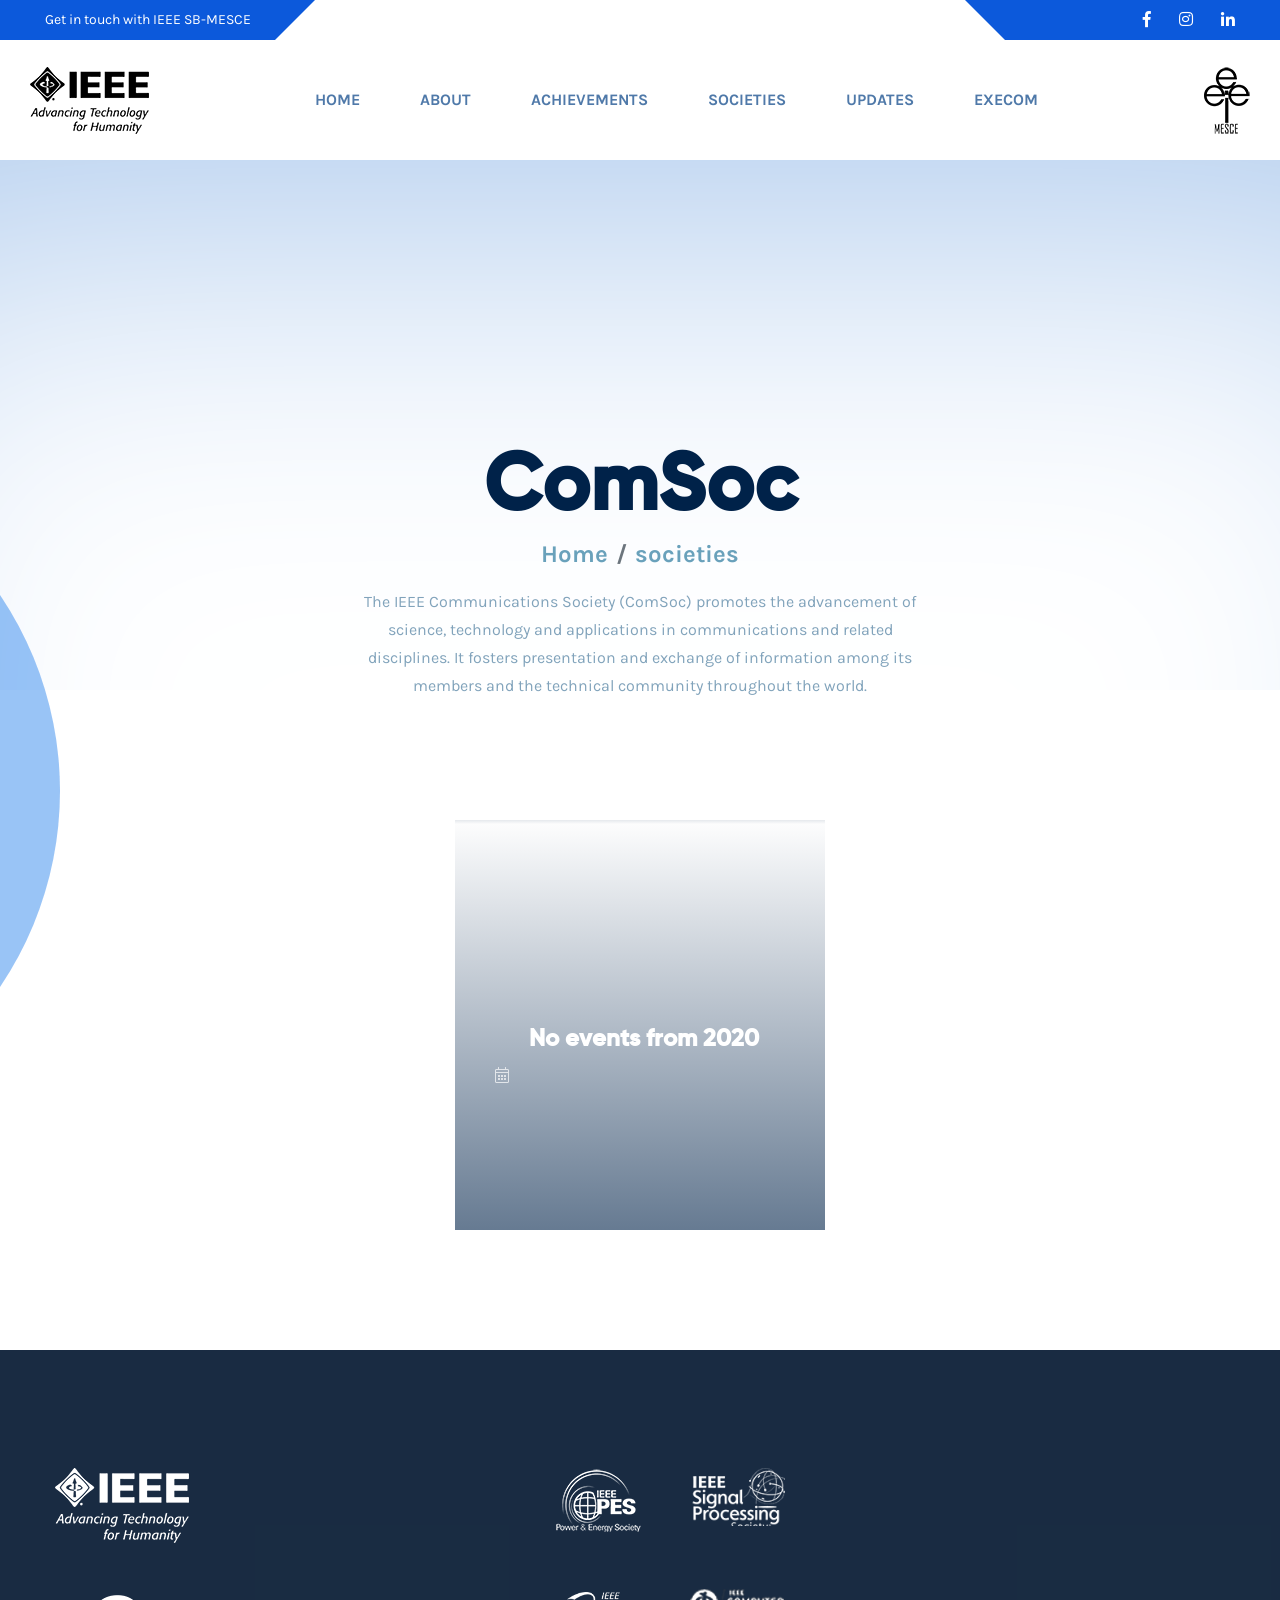
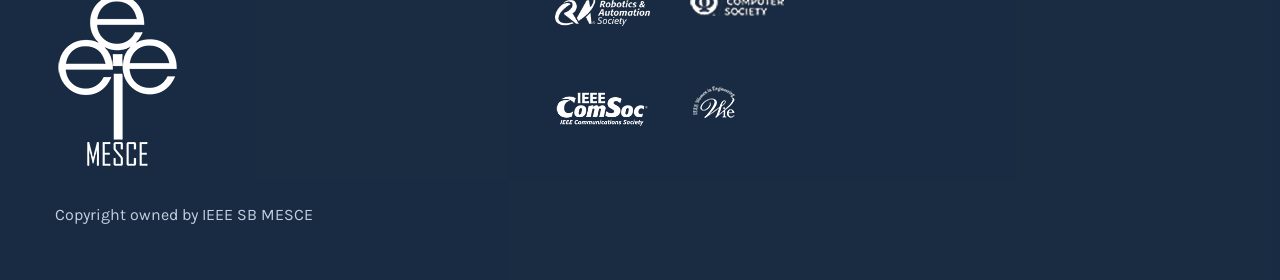
==== comsoc.html @ 0784efb4 "submit" ====
<!doctype html>
<html lang="en">

<!-- index-6.html  10:29:52 GMT -->
<head>

<meta charset="utf-8">
<meta http-equiv="x-ua-compatible" content="ie=edge">
<meta name="description" content="">
<meta name="viewport" content="width=device-width, initial-scale=1, shrink-to-fit=no">

<title>omnivus</title>

<style>
    #navbar a.active {
  background-color: rgb(22, 25, 163);
  color: white;
}

.sticky {
  position: fixed;
  top: 0;
  width: 100%;
}

.sticky + .content {
  padding-top: 60p
}
</style>

<link rel="shortcut icon" href="assets/images/favicon.ico" type="image/png">

<link rel="stylesheet" href="assets/css/bootstrap.min.css">

<link rel="stylesheet" href="assets/css/all.css">

<link rel="stylesheet" href="assets/css/magnific-popup.css">

<link rel="stylesheet" href="assets/css/nice-select.css">

<link rel="stylesheet" href="assets/css/animate.min.css">

<link rel="stylesheet" href="assets/css/slick.css">

<link rel="stylesheet" href="assets/css/default.css">

<link rel="stylesheet" href="assets/css/style.css">
</head>
<body>




    <header class="header-area-2" data-scroll-index="0">
        <div class="header-top pl-30 pr-30">
        <div class="container-fluid">
        <div class="row align-items-center">
        <div class="col-lg-6">
        <div class="header-left-side text-center text-sm-left">
            <ul>
                <li><a href="#home">Get in touch with IEEE SB-MESCE</a></li>
                
                </ul>
        </div>
        </div>
        <div class="col-lg-6">
        <div class="header-right-social text-center text-sm-right">
        <ul>
        <li><a href="#"><i class="fab fa-facebook-f"></i></a></li>
        <li><a href="#"><i class="fab fa-instagram"></i></a></li>
        
        <li><a href="#"><i class="fab fa-linkedin-in"></i></a></li>
        
        </ul>
        </div>
        </div>
        </div>
        </div>
        </div>
        
        <div class="header-nav" >
        <div class="navigation" id="navbar">
        <nav class="navbar navbar-expand-lg navbar-light ">
        <img src="assets/images/black.png" alt=""> 
        <button class="navbar-toggler" type="button" data-toggle="collapse" data-target="#navbarSupportedContent" aria-controls="navbarSupportedContent" aria-expanded="false" aria-label="Toggle navigation">
           
        <span class="toggler-icon"></span>
        <span class="toggler-icon"></span>
        <span class="toggler-icon"></span>
        </button> 
        
        
        <div class="collapse navbar-collapse sub-menu-bar">
        <ul class="navbar-nav m-auto">
        <li class="nav-item active"><a data-scroll-nav="0" class="nav-link" href="index-6.html#home">Home</a></li>
        <li class="nav-item"><a data-scroll-nav="1" class="nav-link" href="index-6.html#about">About</a></li>
        <li class="nav-item"><a data-scroll-nav="2" class="nav-link" href="index-6.html#achievements">Achievements</a></li>
        <li class="nav-item"><a data-scroll-nav="3" class="nav-link" href="index-6.html#societies">Societies</a></li>
        <li class="nav-item"><a data-scroll-nav="4" class="nav-link" href="index-6.html#updates">Updates</a></li>
        <li class="nav-item"><a data-scroll-nav="5" class="nav-link" href="index-6.html#execom">Execom</a></li>
        
        </ul>
        </div>
        
        <div >
        <img src="assets/images/tree.png" alt="flag">
        </div>
        
        
        </nav>
        </div> 
        </div>
        </header>


<div class="page-title-area">
    <div class="banner-area-2 bg_cover" style="background-image: url(assets/images/DSC08558.jpg);">
<div class="container">
<div class="row">
<div class="col-lg-12">
    
<div class="page-title-item text-center">
<h2 class="title">ComSoc</h2>
<nav aria-label="breadcrumb">
<ol class="breadcrumb">
<li class="breadcrumb-item"><a href="index-6.html">Home </a></li>
<li class="breadcrumb-item "><a href="index-6.html#socities">societies</a></li>
</ol>
</nav>
</div> 
</div>
</div> 
</div>




<div class="row justify-content-center">
    <div class="container">
        <div class="row justify-content-center">
        <div class="col-lg-6">
    <div class="section-title text-center">
    <p>The IEEE Communications Society (ComSoc) promotes the advancement of science, technology and applications in communications and related disciplines. It fosters presentation and exchange of information among its members and the technical community throughout the world.</p>
</div>
</div>
</div>
</div>
</div>




<div class="blog-grid-area pt-90 pb-120">
  <div class="container">
  <div class="row justify-content-center">
  
  <div class="col-lg-4 col-md-6 col-sm-8">
  <div class="blog-grid-item mt-30">
  <img src="assets/images/blank.png" alt="">
  <div class="blog-grid-overlay">
  <span></span>
  <a href="#"><h5 class="title">No events from 2020</h5></a>
  <ul>
  <li><i class="fal fa-calendar-alt"></i> <span><!--23rd January 2019--></span></li>
  <li></i></li>
  </ul>
  </div>
  </div>
  </div>
  
  <!--
  <div class="col-lg-12">
  <nav class="mt-40" aria-label="Page navigation example">
  <ul class="pagination pagination-2 justify-content-center">
  <li class="page-item">
  <a class="page-link d-none d-sm-inline-block" href="#" tabindex="-1" aria-disabled="true"><i class="fal fa-arrow-left"></i></a>
  </li>
  <li class="page-item"><a class="page-link active" href="#">01</a></li>
  <li class="page-item"><a class="page-link" href="#">02</a></li>
  <li class="page-item"><a class="page-link" href="#">03</a></li>
  <li class="page-item"><a class="page-link" href="#">...</a></li>
  <li class="page-item"><a class="page-link" href="#">10</a></li>
  <li class="page-item">
  <a class="page-link d-none d-sm-inline-block" href="#"><i class="fal fa-arrow-right"></i></a>
  </li>
  </ul>
  </nav>
  </div>
  -->
  </div>
  </div>
  </div>
  
  
  <footer class="footer-area footer-area-2 bg_cover" style="background-image: url(assets/images/action-pattern.jpg);">
      <div class="footer-overlay">
      <div class="container position-relative">
      <div class="row">
      <div class="col-lg-4 col-md-7">
      <div class="widget-item-1 mt-30">
      <img src="assets/images/ieee white.png" alt=""><br><br><br>
      <img src="assets/images/IEEE sb LOGO white.png" alt="">
      
      <p>Copyright owned by IEEE SB MESCE  
          <!-- <a href="https://gizmoder.com/cdn-cgi/l/email-protection" class="__cf_email__" data-cfemail="01437841">[email&#160;protected]</a> <span>tanvir82</span>-->
           <p>
      
      
      </div> 
      </div>
      <div class="col-lg-3 offset-lg-1 col-md-5">
          <div class="widget-item-2 mt-30">
        
          <div class="footer-list">
          <ul>
          <li><img src="assets/images/pes white.png" alt=""><br><br></li>
          <li><img src="assets/images/ras white.png" alt=""><br><br></li>
          <li><img src="assets/images/comsoc white.png" alt=""><br><br></li>
         
          </ul>
          <ul>
              <li><img src="assets/images/sps white.png" alt=""><br><br></li>
              <li><img src="assets/images/cs white.png" alt=""><br><br></li>
              <li><img src="assets/images/wie white.png" alt=""><br><br></li>
          
          
               </ul>
          </div>
         
          </div> 
         
          </div>
          </div>
          
          
      
       
      <div class="row">
      <div class="col-lg-12">
      <div class="footer-copyright">
      <p>Copyright owned by IEEE SB MESCE  
          <!-- <a href="https://gizmoder.com/cdn-cgi/l/email-protection" class="__cf_email__" data-cfemail="01437841">[email&#160;protected]</a> <span>tanvir82</span>-->
           </p>
      </div> 
      </div>
      </div> 
      </div>
      <div class="shape-1"></div>
      <div class="shape-2"></div>
      <div class="shape-3"></div>
      </div> 
      
      
      
      </footer>
      
      
      <div class="back-to-top back-to-top-2">
      <a href="#">
      <i class="fas fa-arrow-up"></i>
      </a>
      </div>
      
      
      <script>
      window.onscroll = function() {myFunction()};
      
      var navbar = document.getElementById("navbar");
      var sticky = navbar.offsetTop;
      
      function myFunction() {
        if (window.pageYOffset >= sticky) {
          navbar.classList.add("sticky")
        } else {
          navbar.classList.remove("sticky");
        }
      }
      </script>
      
      
      <script data-cfasync="false" src="../../../../cdn-cgi/scripts/5c5dd728/cloudflare-static/email-decode.min.js"></script><script src="assets/js/vendor/modernizr-3.6.0.min.js" type="c378209aeb18056b256d3cdb-text/javascript"></script>
      <script src="assets/js/vendor/jquery-1.12.4.min.js" type="c378209aeb18056b256d3cdb-text/javascript"></script>
      
      <script src="assets/js/bootstrap.min.js" type="c378209aeb18056b256d3cdb-text/javascript"></script>
      <script src="assets/js/popper.min.js" type="c378209aeb18056b256d3cdb-text/javascript"></script>
      
      <script src="assets/js/slick.min.js" type="c378209aeb18056b256d3cdb-text/javascript"></script>
      
      <script src="assets/js/isotope.pkgd.min.js" type="c378209aeb18056b256d3cdb-text/javascript"></script>
      
      <script src="assets/js/imagesloaded.pkgd.min.js" type="c378209aeb18056b256d3cdb-text/javascript"></script>
      
      <script src="assets/js/jquery.magnific-popup.min.js" type="c378209aeb18056b256d3cdb-text/javascript"></script>
      
      <script src="assets/js/jquery.counterup.min.js" type="c378209aeb18056b256d3cdb-text/javascript"></script>
      
      <script src="assets/js/circle-progress.min.js" type="c378209aeb18056b256d3cdb-text/javascript"></script>
      
      <script src="assets/js/ajax-contact.js" type="c378209aeb18056b256d3cdb-text/javascript"></script>
      
      <script src="assets/js/scrollIt.min.js" type="c378209aeb18056b256d3cdb-text/javascript"></script>
      
      <script src="assets/js/jquery.syotimer.min.js" type="c378209aeb18056b256d3cdb-text/javascript"></script>
      
      <script src="assets/js/jquery.nice-select.min.js" type="c378209aeb18056b256d3cdb-text/javascript"></script>
      
      <script src="assets/js/wow.min.js" type="c378209aeb18056b256d3cdb-text/javascript"></script>
      
      <script src="assets/js/waypoints.min.js" type="c378209aeb18056b256d3cdb-text/javascript"></script>
      
      <script src="assets/js/main.js" type="c378209aeb18056b256d3cdb-text/javascript"></script>
      <script src="../../../../../ajax.cloudflare.com/cdn-cgi/scripts/7089c43e/cloudflare-static/rocket-loader.min.js" data-cf-settings="c378209aeb18056b256d3cdb-|49" defer=""></script></body>
      
      <!-- index-6.html  10:29:58 GMT -->
      </html>
---- assets/css/default.css ----
.mt-5{margin-top:5px}.mt-10{margin-top:10px}.mt-15{margin-top:15px}.mt-20{margin-top:20px}.mt-25{margin-top:25px}.mt-30{margin-top:30px}.mt-35{margin-top:35px}.mt-40{margin-top:40px}.mt-45{margin-top:45px}.mt-50{margin-top:50px}.mt-55{margin-top:55px}.mt-60{margin-top:60px}.mt-65{margin-top:65px}.mt-70{margin-top:70px}.mt-75{margin-top:75px}.mt-80{margin-top:80px}.mt-85{margin-top:85px}.mt-90{margin-top:90px}.mt-95{margin-top:95px}.mt-100{margin-top:100px}.mt-105{margin-top:105px}.mt-110{margin-top:110px}.mt-115{margin-top:115px}.mt-120{margin-top:120px}.mt-125{margin-top:125px}.mt-130{margin-top:130px}.mt-135{margin-top:135px}.mt-140{margin-top:140px}.mt-145{margin-top:145px}.mt-150{margin-top:150px}.mt-155{margin-top:155px}.mt-160{margin-top:160px}.mt-165{margin-top:165px}.mt-170{margin-top:170px}.mt-175{margin-top:175px}.mt-180{margin-top:180px}.mt-185{margin-top:185px}.mt-190{margin-top:190px}.mt-195{margin-top:195px}.mt-200{margin-top:200px}.mb-5{margin-bottom:5px}.mb-10{margin-bottom:10px}.mb-15{margin-bottom:15px}.mb-20{margin-bottom:20px}.mb-25{margin-bottom:25px}.mb-30{margin-bottom:30px}.mb-35{margin-bottom:35px}.mb-40{margin-bottom:40px}.mb-45{margin-bottom:45px}.mb-50{margin-bottom:50px}.mb-55{margin-bottom:55px}.mb-60{margin-bottom:60px}.mb-65{margin-bottom:65px}.mb-70{margin-bottom:70px}.mb-75{margin-bottom:75px}.mb-80{margin-bottom:80px}.mb-85{margin-bottom:85px}.mb-90{margin-bottom:90px}.mb-95{margin-bottom:95px}.mb-100{margin-bottom:100px}.mb-105{margin-bottom:105px}.mb-110{margin-bottom:110px}.mb-115{margin-bottom:115px}.mb-120{margin-bottom:120px}.mb-125{margin-bottom:125px}.mb-130{margin-bottom:130px}.mb-135{margin-bottom:135px}.mb-140{margin-bottom:140px}.mb-145{margin-bottom:145px}.mb-150{margin-bottom:150px}.mb-155{margin-bottom:155px}.mb-160{margin-bottom:160px}.mb-165{margin-bottom:165px}.mb-170{margin-bottom:170px}.mb-175{margin-bottom:175px}.mb-180{margin-bottom:180px}.mb-185{margin-bottom:185px}.mb-190{margin-bottom:190px}.mb-195{margin-bottom:195px}.mb-200{margin-bottom:200px}.ml-5{margin-left:5px}.ml-10{margin-left:10px}.ml-15{margin-left:15px}.ml-20{margin-left:20px}.ml-25{margin-left:25px}.ml-30{margin-left:30px}.ml-35{margin-left:35px}.ml-40{margin-left:40px}.ml-45{margin-left:45px}.ml-50{margin-left:50px}.ml-55{margin-left:55px}.ml-60{margin-left:60px}.ml-65{margin-left:65px}.ml-70{margin-left:70px}.ml-75{margin-left:75px}.ml-80{margin-left:80px}.ml-85{margin-left:85px}.ml-90{margin-left:90px}.ml-95{margin-left:95px}.ml-100{margin-left:100px}.ml-105{margin-left:105px}.ml-110{margin-left:110px}.ml-115{margin-left:115px}.ml-120{margin-left:120px}.ml-125{margin-left:125px}.ml-130{margin-left:130px}.ml-135{margin-left:135px}.ml-140{margin-left:140px}.ml-145{margin-left:145px}.ml-150{margin-left:150px}.ml-155{margin-left:155px}.ml-160{margin-left:160px}.ml-165{margin-left:165px}.ml-170{margin-left:170px}.ml-175{margin-left:175px}.ml-180{margin-left:180px}.ml-185{margin-left:185px}.ml-190{margin-left:190px}.ml-195{margin-left:195px}.ml-200{margin-left:200px}.mr-5{margin-right:5px}.mr-10{margin-right:10px}.mr-15{margin-right:15px}.mr-20{margin-right:20px}.mr-25{margin-right:25px}.mr-30{margin-right:30px}.mr-35{margin-right:35px}.mr-40{margin-right:40px}.mr-45{margin-right:45px}.mr-50{margin-right:50px}.mr-55{margin-right:55px}.mr-60{margin-right:60px}.mr-65{margin-right:65px}.mr-70{margin-right:70px}.mr-75{margin-right:75px}.mr-80{margin-right:80px}.mr-85{margin-right:85px}.mr-90{margin-right:90px}.mr-95{margin-right:95px}.mr-100{margin-right:100px}.mr-105{margin-right:105px}.mr-110{margin-right:110px}.mr-115{margin-right:115px}.mr-120{margin-right:120px}.mr-125{margin-right:125px}.mr-130{margin-right:130px}.mr-135{margin-right:135px}.mr-140{margin-right:140px}.mr-145{margin-right:145px}.mr-150{margin-right:150px}.mr-155{margin-right:155px}.mr-160{margin-right:160px}.mr-165{margin-right:165px}.mr-170{margin-right:170px}.mr-175{margin-right:175px}.mr-180{margin-right:180px}.mr-185{margin-right:185px}.mr-190{margin-right:190px}.mr-195{margin-right:195px}.mr-200{margin-right:200px}.pt-5{padding-top:5px}.pt-10{padding-top:10px}.pt-15{padding-top:15px}.pt-20{padding-top:20px}.pt-25{padding-top:25px}.pt-30{padding-top:30px}.pt-35{padding-top:35px}.pt-40{padding-top:40px}.pt-45{padding-top:45px}.pt-50{padding-top:50px}.pt-55{padding-top:55px}.pt-60{padding-top:60px}.pt-65{padding-top:65px}.pt-70{padding-top:70px}.pt-75{padding-top:75px}.pt-80{padding-top:80px}.pt-85{padding-top:85px}.pt-90{padding-top:90px}.pt-95{padding-top:95px}.pt-100{padding-top:100px}.pt-105{padding-top:105px}.pt-110{padding-top:110px}.pt-115{padding-top:115px}.pt-120{padding-top:120px}.pt-125{padding-top:125px}.pt-130{padding-top:130px}.pt-135{padding-top:135px}.pt-140{padding-top:140px}.pt-145{padding-top:145px}.pt-150{padding-top:150px}.pt-155{padding-top:155px}.pt-160{padding-top:160px}.pt-165{padding-top:165px}.pt-170{padding-top:170px}.pt-175{padding-top:175px}.pt-180{padding-top:180px}.pt-185{padding-top:185px}.pt-190{padding-top:190px}.pt-195{padding-top:195px}.pt-200{padding-top:200px}.pb-5{padding-bottom:5px}.pb-10{padding-bottom:10px}.pb-15{padding-bottom:15px}.pb-20{padding-bottom:20px}.pb-25{padding-bottom:25px}.pb-30{padding-bottom:30px}.pb-35{padding-bottom:35px}.pb-40{padding-bottom:40px}.pb-45{padding-bottom:45px}.pb-50{padding-bottom:50px}.pb-55{padding-bottom:55px}.pb-60{padding-bottom:60px}.pb-65{padding-bottom:65px}.pb-70{padding-bottom:70px}.pb-75{padding-bottom:75px}.pb-80{padding-bottom:80px}.pb-85{padding-bottom:85px}.pb-90{padding-bottom:90px}.pb-95{padding-bottom:95px}.pb-100{padding-bottom:100px}.pb-105{padding-bottom:105px}.pb-110{padding-bottom:110px}.pb-115{padding-bottom:115px}.pb-120{padding-bottom:120px}.pb-125{padding-bottom:125px}.pb-130{padding-bottom:130px}.pb-135{padding-bottom:135px}.pb-140{padding-bottom:140px}.pb-145{padding-bottom:145px}.pb-150{padding-bottom:150px}.pb-155{padding-bottom:155px}.pb-160{padding-bottom:160px}.pb-165{padding-bottom:165px}.pb-170{padding-bottom:170px}.pb-175{padding-bottom:175px}.pb-180{padding-bottom:180px}.pb-185{padding-bottom:185px}.pb-190{padding-bottom:190px}.pb-195{padding-bottom:195px}.pb-200{padding-bottom:200px}.pl-0{padding-left:0}.pl-5{padding-left:5px}.pl-10{padding-left:10px}.pl-15{padding-left:15px}.pl-20{padding-left:20px}.pl-25{padding-left:25px}.pl-30{padding-left:30px}.pl-35{padding-left:35px}.pl-40{padding-left:40px}.pl-45{padding-left:45px}.pl-50{padding-left:50px}.pl-55{padding-left:55px}.pl-60{padding-left:60px}.pl-65{padding-left:65px}.pl-70{padding-left:70px}.pl-75{padding-left:75px}.pl-80{padding-left:80px}.pl-85{padding-left:85px}.pl-90{padding-left:90px}.pl-100{padding-left:100px}.pl-105{padding-left:105px}.pl-110{padding-left:110px}.pl-115{padding-left:115px}.pl-120{padding-left:120px}.pl-125{padding-left:125px}.pr-0{padding-right:0}.pr-5{padding-right:5px}.pr-10{padding-right:10px}.pr-15{padding-right:15px}.pr-20{padding-right:20px}.pr-25{padding-right:25px}.pr-30{padding-right:30px}.pr-35{padding-right:35px}.pr-40{padding-right:40px}.pr-45{padding-right:45px}.pr-50{padding-right:50px}.pr-55{padding-right:55px}.pr-60{padding-right:60px}.pr-65{padding-right:65px}.pr-70{padding-right:70px}.pr-75{padding-right:75px}.pr-80{padding-right:80px}.pr-85{padding-right:85px}.pr-90{padding-right:90px}.pr-95{padding-right:95px}.pr-100{padding-right:100px}.pr-105{padding-right:105px}.pr-110{padding-right:110px}.pr-115{padding-right:115px}.pr-120{padding-right:120px}.pr-125{padding-right:125px}.pr-130{padding-right:130px}.gray-bg{background:#f4fbff}.white-bg{background:#fff}.black-bg{background:#222}.white{color:#fff}.black{color:#222}[data-overlay]{position:relative}[data-overlay]::before{background:#000 none repeat scroll 0 0;content:"";height:100%;left:0;position:absolute;top:0;width:100%;z-index:1}[data-overlay="3"]::before{opacity:.3}[data-overlay="4"]::before{opacity:.4}[data-overlay="5"]::before{opacity:.5}[data-overlay="6"]::before{opacity:.6}[data-overlay="7"]::before{opacity:.7}[data-overlay="8"]::before{opacity:.8}[data-overlay="9"]::before{opacity:.9}
---- assets/css/style.css ----
@import "https://fonts.googleapis.com/css?family=Karla:400,400i,700,700i&amp;display=swap";@font-face{font-family:gilroybold;src:url(../fonts/GilroyBold.html);src:url(../fonts/GilroyBold.html) format("embedded-opentype"),url(../fonts/GilroyBold-2.html) format("woff2"),url(../fonts/GilroyBold-3.html) format("woff"),url(../fonts/GilroyBold-4.html) format("truetype"),url(../fonts/GilroyBold.svg#GilroyBold) format("svg")}body{font-family:karla,sans-serif;font-weight:400;font-style:normal;overflow-x:hidden;color:#81a3bb}*{margin:0;padding:0;-webkit-box-sizing:border-box;-moz-box-sizing:border-box;box-sizing:border-box}img{max-width:100%}a:focus,input:focus,textarea:focus,button:focus{text-decoration:none;outline:none}a:focus,a:hover{text-decoration:none}i,span,a{display:inline-block}h1,h2,h3,h4,h5,h6{font-family:gilroybold;font-weight:700;color:#002249;margin:0}h1{font-size:48px}h2{font-size:36px}h3{font-size:28px}h4{font-size:22px}h5{font-size:18px}h6{font-size:16px}ul,ol{margin:0;padding:0;list-style-type:none}p{font-size:16px;font-weight:400;line-height:28px;color:#81a3bb;margin:0}.bg_cover{background-position:center center;background-size:cover;background-repeat:no-repeat;width:100%;height:100%}.main-btn{display:inline-block;font-weight:700;text-align:center;white-space:nowrap;vertical-align:middle;-webkit-user-select:none;-moz-user-select:none;-ms-user-select:none;user-select:none;border:2px solid #0c59db;padding:0 55px;font-size:16px;line-height:60px;border-radius:6px;color:#fff;cursor:pointer;z-index:5;-webkit-transition:all .4s ease-out 0s;-moz-transition:all .4s ease-out 0s;-ms-transition:all .4s ease-out 0s;-o-transition:all .4s ease-out 0s;transition:all .4s ease-out 0s;background-color:#0c59db}.main-btn:hover{background-color:transparent;color:#fff;border-color:rgba(255,255,255,.2)}.main-btn.main-btn-2{background-color:transparent;color:#fff;border-color:rgba(255,255,255,.2)}.main-btn.main-btn-2:hover{background-color:#0c59db;border-color:#0c59db;color:#fff}.section-title span{color:#0c59db;font-size:16px;text-transform:uppercase;font-weight:700;padding-bottom:5px;z-index:6;position:relative}.section-title .title{font-size:70px;font-weight:700;text-transform:capitalize;position:relative;z-index:5;margin-bottom:33px}@media(max-width:767px){.section-title .title{font-size:44px}}@media(max-width:767px){.section-title .title{font-size:36px}}@media only screen and (min-width:576px) and (max-width:767px){.section-title .title{font-size:54px}}.section-title .title::before{position:absolute;content:'services';font-size:180px;font-family:gilroybold;font-weight:700;bottom:0;color:#f5f6f8;left:50%;transform:translateX(-50%);z-index:-1}@media only screen and (min-width:768px) and (max-width:991px){.section-title .title::before{font-size:145px}}@media(max-width:767px){.section-title .title::before{font-size:60px;bottom:15px}}@media only screen and (min-width:576px) and (max-width:767px){.section-title .title::before{font-size:120px}}.section-title-2{padding-bottom:45px}.section-title-2 .title{font-size:60px;margin-top:-2px;padding-bottom:5px}@media only screen and (min-width:992px) and (max-width:1200px){.section-title-2 .title{font-size:48px}}@media(max-width:767px){.section-title-2 .title{font-size:38px}}@media only screen and (min-width:576px) and (max-width:767px){.section-title-2 .title{font-size:57px}}.section-title-2 p{font-size:16px}.mt-m2{margin-top:-20px}.preloader{position:fixed;left:0;top:0;width:100%;height:100%;background-color:#0c59db;z-index:9999999;text-align:center}.loading{position:absolute;top:50%;left:50%;transform:translate(-50%,-50%);height:40px;display:flex;align-items:center}.line{width:5px;height:40px;background:#fff;margin:0 3px;border-radius:10px;animation:loading .8s infinite}.line:nth-child(2){animation-delay:.1s}.line:nth-child(3){animation-delay:.2s}.line:nth-child(4){animation-delay:.3s}.line:nth-child(5){animation-delay:.4s}.line:nth-child(6){animation-delay:.5s}.line:nth-child(7){animation-delay:.6s}.line:nth-child(8){animation-delay:.7s}@keyframes loading{0%{height:0}50%{height:40px}100%{height:0}}.header-top{position:relative;background:#0c59db}@media(max-width:767px){.header-top{padding-left:0;padding-right:0}}@media only screen and (min-width:576px) and (max-width:767px){.header-top{padding-left:30px;padding-right:30px}}.header-top .header-left-side{position:relative}.header-top .header-left-side ul li{display:inline-block}.header-top .header-left-side ul li a{color:#fff;line-height:40px;margin-right:40px;font-size:14px}@media only screen and (min-width:992px) and (max-width:1200px){.header-top .header-left-side ul li a{margin-right:15px}}@media(max-width:767px){.header-top .header-left-side ul li a{margin-right:25px}}.header-top .header-left-side::before{position:absolute;content:'';height:100%;width:400px;background:#fff;top:0;right:-70px;transform:skew(-45deg)}@media only screen and (min-width:992px) and (max-width:1200px){.header-top .header-left-side::before{right:-220px}}@media only screen and (min-width:768px) and (max-width:991px){.header-top .header-left-side::before{transform:skew(45deg)}}@media(max-width:767px){.header-top .header-left-side::before{display:none}}@media only screen and (min-width:576px) and (max-width:767px){.header-top .header-left-side::before{transform:skew(45deg);right:-200px;display:block}}.header-top .header-right-social{position:relative}.header-top .header-right-social ul li{display:inline-block}.header-top .header-right-social ul li a{color:#fff;margin-left:24px;line-height:40px}.header-top .header-right-social::before{position:absolute;content:'';height:100%;width:400px;background:#fff;top:0;left:-70px;transform:skew(45deg)}@media only screen and (min-width:992px) and (max-width:1200px){.header-top .header-right-social::before{left:-170px}}@media(max-width:767px){.header-top .header-right-social::before{display:none}}@media only screen and (min-width:576px) and (max-width:767px){.header-top .header-right-social::before{left:-200px;display:block}}.header-nav{-webkit-box-shadow:0 0 18px 1px rgba(0,0,0,.1);box-shadow:0 0 18px 1px rgba(0,0,0,.1)}.header-nav .navigation{position:absolute;top:40px;right:0;left:0;background:#fff;padding-left:30px;padding-right:30px;z-index:99}@media only screen and (min-width:768px) and (max-width:991px){.header-nav .navigation{top:80px}}@media(max-width:767px){.header-nav .navigation{top:80px;padding-left:0;padding-right:0}}@media only screen and (min-width:576px) and (max-width:767px){.header-nav .navigation{padding-left:30px;padding-right:30px}}.header-nav .navigation.sticky{position:fixed;top:0;left:0;right:0;background:#fff;box-shadow:0 5px 5px 0 rgba(0,0,0,.04);z-index:999;animation:sticky .4s}.header-nav .navigation.sticky .navbar .navbar-nav .nav-item a{line-height:80px}.header-nav .navigation .navbar{position:relative;padding:0}.header-nav .navigation .navbar .country-flag img{border:5px solid #fff;border-radius:6px;box-shadow:0 8px 16px 0 rgba(60,110,203,.2)}.header-nav .navigation .navbar .navbar-toggler .toggler-icon{width:30px;height:2px;background-color:#002249;margin:5px 0;display:block;position:relative;-webkit-transition:all .3s ease-out 0s;-moz-transition:all .3s ease-out 0s;-ms-transition:all .3s ease-out 0s;-o-transition:all .3s ease-out 0s;transition:all .3s ease-out 0s}.header-nav .navigation .navbar .navbar-toggler.active .toggler-icon:nth-of-type(1){-webkit-transform:rotate(45deg);-moz-transform:rotate(45deg);-ms-transform:rotate(45deg);-o-transform:rotate(45deg);transform:rotate(45deg);top:7px}.header-nav .navigation .navbar .navbar-toggler.active .toggler-icon:nth-of-type(2){opacity:0}.header-nav .navigation .navbar .navbar-toggler.active .toggler-icon:nth-of-type(3){-webkit-transform:rotate(135deg);-moz-transform:rotate(135deg);-ms-transform:rotate(135deg);-o-transform:rotate(135deg);transform:rotate(135deg);top:-7px}@media only screen and (min-width:768px) and (max-width:991px){.header-nav .navigation .navbar .navbar-collapse{position:absolute;top:100%;left:0;width:100%;background-color:#fff;z-index:8;padding:10px 16px;box-shadow:0 26px 48px 0 rgba(0,0,0,.15)}}@media(max-width:767px){.header-nav .navigation .navbar .navbar-collapse{position:absolute;top:100%;left:0;width:100%;background-color:#fff;z-index:8;padding:10px 16px;box-shadow:0 26px 48px 0 rgba(0,0,0,.15)}}@media only screen and (min-width:768px) and (max-width:991px){.header-nav .navigation .navbar .navbar-nav{margin-right:0}}@media(max-width:767px){.header-nav .navigation .navbar .navbar-nav{margin-right:0}}.header-nav .navigation .navbar .navbar-nav .nav-item{position:relative}@media only screen and (min-width:992px) and (max-width:1200px){.header-nav .navigation .navbar .navbar-nav .nav-item{margin-right:18px}}.header-nav .navigation .navbar .navbar-nav .nav-item a{font-size:16px;font-weight:700;padding:0 30px;color:#4f79a9;text-transform:uppercase;position:relative;-webkit-transition:all .3s ease-out 0s;-moz-transition:all .3s ease-out 0s;-ms-transition:all .3s ease-out 0s;-o-transition:all .3s ease-out 0s;transition:all .3s ease-out 0s;margin:0;line-height:120px}@media only screen and (min-width:992px) and (max-width:1200px){.header-nav .navigation .navbar .navbar-nav .nav-item a{font-size:15px;padding:0 5px}}@media only screen and (min-width:768px) and (max-width:991px){.header-nav .navigation .navbar .navbar-nav .nav-item a{padding:0;display:block;border:0;margin:0;line-height:40px}}@media(max-width:767px){.header-nav .navigation .navbar .navbar-nav .nav-item a{padding:0;display:block;border:0;margin:0;line-height:40px}}.header-nav .navigation .navbar .navbar-nav .nav-item a span{padding-left:5px;font-size:15px}@media only screen and (min-width:768px) and (max-width:991px){.header-nav .navigation .navbar .navbar-nav .nav-item a span{display:none}}@media(max-width:767px){.header-nav .navigation .navbar .navbar-nav .nav-item a span{display:none}}.header-nav .navigation .navbar .navbar-nav .nav-item .sub-menu{position:absolute;left:0;top:110%;width:260px;background-color:#fff;opacity:0;visibility:hidden;-webkit-transition:all .3s ease-out 0s;-moz-transition:all .3s ease-out 0s;-ms-transition:all .3s ease-out 0s;-o-transition:all .3s ease-out 0s;transition:all .3s ease-out 0s;z-index:99;-webkit-box-shadow:0 2px 6px 0 rgba(0,0,0,.16);-moz-box-shadow:0 2px 6px 0 rgba(0,0,0,.16);box-shadow:0 2px 6px 0 rgba(0,0,0,.16)}@media only screen and (min-width:768px) and (max-width:991px){.header-nav .navigation .navbar .navbar-nav .nav-item .sub-menu{position:relative!important;width:100%!important;left:0!important;top:auto!important;opacity:1!important;visibility:visible!important;display:none;right:auto;-webkit-transform:translateX(0%);-moz-transform:translateX(0%);-ms-transform:translateX(0%);-o-transform:translateX(0%);transform:translateX(0%);-webkit-transition:all none ease-out 0s;-moz-transition:all none ease-out 0s;-ms-transition:all none ease-out 0s;-o-transition:all none ease-out 0s;transition:all none ease-out 0s;-webkit-box-shadow:none;-moz-box-shadow:none;box-shadow:none;text-align:left;border-top:0}}@media(max-width:767px){.header-nav .navigation .navbar .navbar-nav .nav-item .sub-menu{position:relative!important;width:100%!important;left:0!important;top:auto!important;opacity:1!important;visibility:visible!important;display:none;right:auto;-webkit-transform:translateX(0%);-moz-transform:translateX(0%);-ms-transform:translateX(0%);-o-transform:translateX(0%);transform:translateX(0%);-webkit-transition:all none ease-out 0s;-moz-transition:all none ease-out 0s;-ms-transition:all none ease-out 0s;-o-transition:all none ease-out 0s;transition:all none ease-out 0s;-webkit-box-shadow:none;-moz-box-shadow:none;box-shadow:none;text-align:left;border-top:0}}.header-nav .navigation .navbar .navbar-nav .nav-item .sub-menu>li{position:relative}.header-nav .navigation .navbar .navbar-nav .nav-item .sub-menu>li .sub-nav-toggler{color:#002249;-webkit-transition:all .3s ease-out 0s;-moz-transition:all .3s ease-out 0s;-ms-transition:all .3s ease-out 0s;-o-transition:all .3s ease-out 0s;transition:all .3s ease-out 0s}.header-nav .navigation .navbar .navbar-nav .nav-item .sub-menu>li a{display:block;padding:8px 24px;position:relative;color:#4f79a9;-webkit-transition:all .3s ease-out 0s;-moz-transition:all .3s ease-out 0s;-ms-transition:all .3s ease-out 0s;-o-transition:all .3s ease-out 0s;transition:all .3s ease-out 0s;border-radius:0;margin:0;line-height:30px}.header-nav .navigation .navbar .navbar-nav .nav-item .sub-menu>li a i{float:right;font-size:14px;margin-top:5px}@media only screen and (min-width:768px) and (max-width:991px){.header-nav .navigation .navbar .navbar-nav .nav-item .sub-menu>li a i{display:none}}@media(max-width:767px){.header-nav .navigation .navbar .navbar-nav .nav-item .sub-menu>li a i{display:none}}.header-nav .navigation .navbar .navbar-nav .nav-item .sub-menu>li a .sub-nav-toggler i{display:inline-block}.header-nav .navigation .navbar .navbar-nav .nav-item .sub-menu>li .sub-menu{right:auto;left:100%;top:0;opacity:0;visibility:hidden;-webkit-transition:all .3s ease-out 0s;-moz-transition:all .3s ease-out 0s;-ms-transition:all .3s ease-out 0s;-o-transition:all .3s ease-out 0s;transition:all .3s ease-out 0s}@media only screen and (min-width:768px) and (max-width:991px){.header-nav .navigation .navbar .navbar-nav .nav-item .sub-menu>li .sub-menu{padding-left:30px}}@media(max-width:767px){.header-nav .navigation .navbar .navbar-nav .nav-item .sub-menu>li .sub-menu{padding-left:30px}}.header-nav .navigation .navbar .navbar-nav .nav-item .sub-menu>li:hover .sub-menu{top:100%;opacity:1;visibility:visible}.header-nav .navigation .navbar .navbar-nav .nav-item .sub-menu>li:hover .sub-nav-toggler{color:#fff}.header-nav .navigation .navbar .navbar-nav .nav-item .sub-menu>li:hover>a{background-color:#0c59db;color:#fff!important}.header-nav .navigation .navbar .navbar-nav .nav-item:hover .sub-menu{opacity:1;visibility:visible;top:100%}.header-nav .navigation .navbar .navbar-nav .nav-item .sub-nav-toggler{display:none}@media only screen and (min-width:768px) and (max-width:991px){.header-nav .navigation .navbar .navbar-nav .nav-item .sub-nav-toggler{display:inline-block;position:absolute;top:0;right:0;padding:10px 14px;font-size:16px;background:0 0;border:0;color:#002249}}@media(max-width:767px){.header-nav .navigation .navbar .navbar-nav .nav-item .sub-nav-toggler{display:inline-block;position:absolute;top:0;right:0;padding:10px 14px;font-size:16px;background:0 0;border:0;color:#002249}}@media only screen and (min-width:1200px) and (max-width:1600px){.header-nav .navigation .navbar .navbar-btn{margin-right:50px}}@media only screen and (min-width:992px) and (max-width:1200px){.header-nav .navigation .navbar .navbar-btn{margin-right:30px}}@media only screen and (min-width:768px) and (max-width:991px){.header-nav .navigation .navbar .navbar-btn{position:absolute;right:70px;top:3px;margin-right:0}}@media(max-width:767px){.header-nav .navigation .navbar .navbar-btn{display:none}}@media only screen and (min-width:576px) and (max-width:767px){.header-nav .navigation .navbar .navbar-btn{position:absolute;right:70px;top:3px;margin-right:0;display:block}}.header-nav .navigation .navbar .navbar-btn .main-btn{color:#fff}@media only screen and (min-width:992px) and (max-width:1200px){.header-nav .navigation .navbar .navbar-btn .main-btn{padding:0 30px}}.header-nav .navigation .navbar .navbar-btn .main-btn:hover{border-color:#0c59db;color:#0c59db}.header-nav .navigation .navbar .navbar-btn a{color:#002249}@-webkit-keyframes sticky{0%{top:-200px}100%{top:0}}@keyframes sticky{0%{top:-200px}100%{top:0}}.header-area-2{overflow:hidden}.header-area-2.header-area .header-top{position:absolute;top:0;left:0;right:0;background-color:transparent;border-bottom:1px solid #99c2f6;z-index:99}@media(max-width:767px){.header-area-2.header-area .header-top{display:none}}@media only screen and (min-width:576px) and (max-width:767px){.header-area-2.header-area .header-top{display:block}}.header-area-2.header-area .header-top .header-left-side::before{display:none}.header-area-2.header-area .header-top .header-left-side ul li a{color:#6c90b9;line-height:55px}@media only screen and (min-width:768px) and (max-width:991px){.header-area-2.header-area .header-top .header-left-side ul li a{margin-right:30px}}@media only screen and (min-width:576px) and (max-width:767px){.header-area-2.header-area .header-top .header-left-side ul li a{margin-right:4px}}.header-area-2.header-area .header-top .header-left-side ul li a i{padding-right:6px}.header-area-2.header-area .header-top .header-right-social::before{display:none}.header-area-2.header-area .header-top .header-right-social ul li a{color:#6c90b9;line-height:55px;-webkit-transition:all .3s ease-out 0s;-moz-transition:all .3s ease-out 0s;-ms-transition:all .3s ease-out 0s;-o-transition:all .3s ease-out 0s;transition:all .3s ease-out 0s}.header-area-2.header-area .header-top .header-right-social ul li a:hover{color:#0c59db}@media only screen and (min-width:576px) and (max-width:767px){.header-area-2.header-area .header-top .header-right-social ul li a{margin-left:20px}}.header-area-2.header-area .header-nav .navigation{top:57px;background-color:transparent}@media only screen and (min-width:768px) and (max-width:991px){.header-area-2.header-area .header-nav .navigation{top:70px}}@media(max-width:767px){.header-area-2.header-area .header-nav .navigation{top:0;padding-left:10px;padding-right:10px}}@media only screen and (min-width:576px) and (max-width:767px){.header-area-2.header-area .header-nav .navigation{top:70px;padding-left:30px;padding-right:30px}}.header-area-2.header-area .header-nav .navigation .navbar .navbar-btn{margin-right:0}.header-area-2.header-area .header-nav .navigation .navbar .navbar-btn a{border-radius:0}.header-area-2.header-area .header-nav .navigation.sticky{background:#fff;top:0}.header-area-2.header-area .header-nav .navigation.sticky .navbar .navbar-nav .nav-item a{line-height:40px}.header-area-2.header-area-3 .header-nav .navigation{top:20px;background-color:transparent}.header-area-2.header-area-3 .header-nav .navigation .navbar .navbar-toggler{border-color:#fff}.header-area-2.header-area-3 .header-nav .navigation .navbar .navbar-toggler span{background:#fff}@media only screen and (min-width:768px) and (max-width:991px){.header-area-2.header-area-3 .header-nav .navigation .navbar .navbar-collapse{background:#002249}}@media(max-width:767px){.header-area-2.header-area-3 .header-nav .navigation .navbar .navbar-collapse{background:#002249}}.header-area-2.header-area-3 .header-nav .navigation .navbar .navbar-nav .nav-item{margin-right:0}@media only screen and (min-width:992px) and (max-width:1200px){.header-area-2.header-area-3 .header-nav .navigation .navbar .navbar-nav .nav-item{margin-right:0}}.header-area-2.header-area-3 .header-nav .navigation .navbar .navbar-nav .nav-item>a{line-height:100px;padding-right:55px!important;padding:0;color:#fff}@media only screen and (min-width:992px) and (max-width:1200px){.header-area-2.header-area-3 .header-nav .navigation .navbar .navbar-nav .nav-item>a{padding:0 10px!important}}@media only screen and (min-width:768px) and (max-width:991px){.header-area-2.header-area-3 .header-nav .navigation .navbar .navbar-nav .nav-item>a{line-height:40px}}@media(max-width:767px){.header-area-2.header-area-3 .header-nav .navigation .navbar .navbar-nav .nav-item>a{line-height:40px}}.header-area-2.header-area-3 .header-nav .navigation .navbar .navbar-nav .nav-item>a .sub-nav-toggler{color:#fff}.header-area-2.header-area-3 .header-nav .navigation .navbar .navbar-btn a{background-color:transparent;color:#fff;border-color:#000;border-color:rgba(245,250,255,.1);border-radius:6px}.header-area-2.header-area-3 .header-nav .navigation .navbar .navbar-btn a:hover{background:#0c59db;border-color:#0c59db}.header-area-2.header-area-3 .header-nav .navigation.sticky{top:0;background:#002249}.header-area-2.header-area-4 .header-top{background:#fff;border-bottom:2px solid #ebebeb}.header-area-2.header-area-4 .header-top .header-left-side ul li a{color:#616161}.header-area-2.header-area-4 .header-top .header-left-side ul li a i{color:#0c59db}.header-area-2.header-area-4 .header-top .header-right-social ul li a{color:#aeaeae}.header-area-2.header-area-4 .header-top .header-right-social ul li a:hover{color:#0c59db}.header-area-2.header-area-4 .header-nav .navigation{background-color:#fff}@media only screen and (min-width:768px) and (max-width:991px){.header-area-2.header-area-4 .header-nav .navigation{top:57px}}@media(max-width:767px){.header-area-2.header-area-4 .header-nav .navigation{top:0}}@media only screen and (min-width:576px) and (max-width:767px){.header-area-2.header-area-4 .header-nav .navigation{top:57px}}@media only screen and (min-width:992px) and (max-width:1200px){.header-area-2.header-area-4 .header-nav .navigation .navbar .navbar-nav .nav-item{margin-right:0}}.header-area-2.header-area-4 .header-nav .navigation .navbar .navbar-nav .nav-item a{margin:0 18px;padding:0;color:#555;font-size:18px}@media only screen and (min-width:992px) and (max-width:1200px){.header-area-2.header-area-4 .header-nav .navigation .navbar .navbar-nav .nav-item a{font-size:16px;margin:0 16px}}@media only screen and (min-width:768px) and (max-width:991px){.header-area-2.header-area-4 .header-nav .navigation .navbar .navbar-nav .nav-item a{padding:5px 0}}@media(max-width:767px){.header-area-2.header-area-4 .header-nav .navigation .navbar .navbar-nav .nav-item a{padding:5px 0}}.header-area-2.header-area-4 .header-nav .navigation .navbar .navbar-nav .nav-item a::before{width:0%;height:2px;background:#0c59db;position:absolute;content:'';top:-2px;right:0;left:auto;-webkit-transition:all .3s ease-out 0s;-moz-transition:all .3s ease-out 0s;-ms-transition:all .3s ease-out 0s;-o-transition:all .3s ease-out 0s;transition:all .3s ease-out 0s}@media only screen and (min-width:768px) and (max-width:991px){.header-area-2.header-area-4 .header-nav .navigation .navbar .navbar-nav .nav-item a::before{display:none}}@media(max-width:767px){.header-area-2.header-area-4 .header-nav .navigation .navbar .navbar-nav .nav-item a::before{display:none}}.header-area-2.header-area-4 .header-nav .navigation .navbar .navbar-nav .nav-item a:hover::before{width:100%;right:auto;left:0}.header-area-2.header-area-4 .header-nav .navigation .navbar .navbar-nav .nav-item .sub-menu>li a{line-height:50px;margin:0;padding:0 22px}.header-area-2.header-area-4 .header-nav .navigation .navbar .navbar-nav .nav-item .sub-menu>li a::before{display:none}.header-area-2.header-area-4 .header-nav .navigation .navbar .navbar-nav .nav-item.active a::before{width:100%}.header-area-2.header-area-4 .header-nav .navigation .navbar .bar-area ul li{display:inline-block}.header-area-2.header-area-4 .header-nav .navigation .navbar .bar-area ul li a{margin-right:30px;font-size:18px;color:#555}.header-area-2.header-area-4 .header-nav .navigation .navbar .bar-area ul li:first-child a{padding-left:20px}.header-area-2.header-area-4 .header-nav .navigation .navbar .bar-area ul li:last-child a{color:#0c59db;font-size:24px}@media only screen and (min-width:768px) and (max-width:991px){.header-area-2.header-area-4 .header-nav .navigation .navbar .navbar-btn{top:5px}}@media only screen and (min-width:576px) and (max-width:767px){.header-area-2.header-area-4 .header-nav .navigation .navbar .navbar-btn{top:5px}}.header-area-2.header-area-4 .header-nav .navigation .navbar .navbar-btn a{line-height:55px;padding:0 35px;border-radius:5px}@media only screen and (min-width:992px) and (max-width:1200px){.header-area-2.header-area-4 .header-nav .navigation .navbar .navbar-btn a{font-size:14px;padding:0 10px}}.header-area-2.header-area-4 .header-nav .navigation.sticky .navbar .navbar-nav .nav-item a::before{width:0}.banner-area-2{margin-top:120px}@media only screen and (min-width:768px) and (max-width:991px){.banner-area-2{margin-top:50px}}@media(max-width:767px){.banner-area-2{margin-top:70px}}.banner-area-2 .banner-overlay{height:800px;background-color:rgba(0,13,47,.5);display:flex;align-items:center}.banner-area-2 .banner-overlay .banner-content span{font-size:30px;color:#fff;opacity:.5;position:relative}@media only screen and (min-width:992px) and (max-width:1200px){.banner-area-2 .banner-overlay .banner-content span{font-size:26px}}@media only screen and (min-width:768px) and (max-width:991px){.banner-area-2 .banner-overlay .banner-content span{font-size:24px}}@media(max-width:767px){.banner-area-2 .banner-overlay .banner-content span{font-size:18px}}@media only screen and (min-width:576px) and (max-width:767px){.banner-area-2 .banner-overlay .banner-content span{font-size:20px}}.banner-area-2 .banner-overlay .banner-content span::before{position:absolute;content:'';height:2px;width:120px;left:-145px;top:25px;background:#fff}@media(max-width:767px){.banner-area-2 .banner-overlay .banner-content span::before{display:none}}@media only screen and (min-width:576px) and (max-width:767px){.banner-area-2 .banner-overlay .banner-content span::before{top:15px;width:100px;left:-125px}}.banner-area-2 .banner-overlay .banner-content span::after{position:absolute;content:'';height:2px;width:120px;right:-145px;top:25px;background:#fff}@media(max-width:767px){.banner-area-2 .banner-overlay .banner-content span::after{display:none}}@media only screen and (min-width:576px) and (max-width:767px){.banner-area-2 .banner-overlay .banner-content span::after{top:15px;width:100px;right:-125px;display:block}}.banner-area-2 .banner-overlay .banner-content .title{font-size:160px;color:#fff;white-space:nowrap}@media only screen and (min-width:992px) and (max-width:1200px){.banner-area-2 .banner-overlay .banner-content .title{font-size:110px}}@media only screen and (min-width:768px) and (max-width:991px){.banner-area-2 .banner-overlay .banner-content .title{font-size:110px}}@media(max-width:767px){.banner-area-2 .banner-overlay .banner-content .title{font-size:48px}}@media only screen and (min-width:576px) and (max-width:767px){.banner-area-2 .banner-overlay .banner-content .title{font-size:80px}}.banner-area-2 .banner-overlay .banner-content p{font-size:24px;color:#fff;opacity:.8;margin-top:-10px;padding-bottom:26px}@media only screen and (min-width:768px) and (max-width:991px){.banner-area-2 .banner-overlay .banner-content p{font-size:18px}}@media(max-width:767px){.banner-area-2 .banner-overlay .banner-content p{font-size:18px;padding-top:20px}}@media only screen and (min-width:576px) and (max-width:767px){.banner-area-2 .banner-overlay .banner-content p{font-size:18px;padding-top:20px}}.banner-area-2 .banner-overlay .banner-content ul li{display:inline-block;margin:15px}.banner-area{height:900px;background:#a9c7ec;display:flex;align-items:center;position:relative;overflow:hidden}.banner-area::before{position:absolute;content:'';height:100%;width:100%;background-image:url(../images/banner-gradient-bg.png);top:0;left:0;background-size:cover;background-position:center center}.banner-area .banner-content>span{font-size:24px;color:#69a1bb}@media only screen and (min-width:992px) and (max-width:1200px){.banner-area .banner-content>span{font-size:20px}}@media(max-width:767px){.banner-area .banner-content>span{font-size:13px}}@media only screen and (min-width:576px) and (max-width:767px){.banner-area .banner-content>span{font-size:18px}}.banner-area .banner-content .title{font-size:80px;line-height:90px;padding-top:18px;padding-bottom:34px}@media only screen and (min-width:992px) and (max-width:1200px){.banner-area .banner-content .title{font-size:60px;line-height:70px}}@media(max-width:767px){.banner-area .banner-content .title{font-size:42px;line-height:52px}}@media only screen and (min-width:576px) and (max-width:767px){.banner-area .banner-content .title{font-size:60px;line-height:70px}}.banner-area .banner-content ul li{display:inline-block;margin-right:75px}@media only screen and (min-width:992px) and (max-width:1200px){.banner-area .banner-content ul li{margin-right:40px}}@media(max-width:767px){.banner-area .banner-content ul li{margin-bottom:40px;margin-right:0;display:block}}.banner-area .banner-content ul li:last-child{margin-right:0}.banner-area .banner-content ul li a span{height:80px;width:80px;border-radius:50%;background:#fff;text-align:center;line-height:73px;margin-right:30px;box-shadow:0 8px 16px 0 rgba(0,109,232,.1);position:relative;border:4px solid transparent;border-top-color:#ff4f74;border-bottom-color:#ff4f74}.banner-area .banner-content ul li a span::before{position:absolute;content:'';height:5px;width:5px;border-radius:50%;left:-5px;top:50%;transform:translateY(-50%);background:#ff4f74}.banner-area .banner-content ul li a span::after{position:absolute;content:'';height:5px;width:5px;border-radius:50%;right:-5px;top:50%;transform:translateY(-50%);background:#ff4f74}.banner-area .banner-content ul li a span i{height:60px;width:60px;border-radius:50%;background:#f5faff;line-height:60px;color:#ff4f74}.banner-area .banner-content ul li a p{display:inline-block;font-size:24px;color:#232323;font-weight:700}.banner-area .banner-content ul li a.btn-2 span{border-top-color:#0c59db;border-bottom-color:#0c59db}.banner-area .banner-content ul li a.btn-2 span::before{background:#0c59db}.banner-area .banner-content ul li a.btn-2 span::after{background:#0c59db}.banner-area .banner-content ul li a.btn-2 span i{color:#0c59db}.banner-area .banner-shape{position:absolute;right:-70px;bottom:-222px;height:630px;width:630px;background:#f3faff;border-radius:50%;border:60px solid #ebf4ff;z-index:1}@media only screen and (min-width:992px) and (max-width:1200px){.banner-area .banner-shape{height:500px;width:500px;border:60px solid #ebf4ff}}.banner-area .banner-shape::before{position:absolute;content:'';top:50%;left:50%;height:400px;width:400px;border-radius:50%;background:#fff;z-index:-1;transform:translate(-50%,-50%)}@media only screen and (min-width:992px) and (max-width:1200px){.banner-area .banner-shape::before{height:300px;width:300px}}.banner-area .banner-shape img{position:absolute;top:-135px;left:0}@media only screen and (min-width:992px) and (max-width:1200px){.banner-area .banner-shape img{top:-81px}}.banner-area-3 .banner-overlay{background-color:rgba(0,16,52,.9);height:900px;position:relative;z-index:10;display:flex;align-items:center}@media(max-width:767px){.banner-area-3 .banner-overlay{height:700px}}.banner-area-3 .banner-overlay .item-1{position:absolute;top:0;left:0;width:50%;z-index:-1}.banner-area-3 .banner-overlay .item-2{position:absolute;top:0;right:0;width:33%;z-index:-1}.banner-area-3 .banner-overlay .banner-content span{font-size:30px;color:#fff;opacity:.8;position:relative}@media only screen and (min-width:992px) and (max-width:1200px){.banner-area-3 .banner-overlay .banner-content span{font-size:26px}}@media only screen and (min-width:768px) and (max-width:991px){.banner-area-3 .banner-overlay .banner-content span{font-size:24px}}@media(max-width:767px){.banner-area-3 .banner-overlay .banner-content span{font-size:18px}}@media only screen and (min-width:576px) and (max-width:767px){.banner-area-3 .banner-overlay .banner-content span{font-size:20px}}.banner-area-3 .banner-overlay .banner-content span::before{position:absolute;content:'';height:2px;width:120px;left:-145px;top:25px;background:#fff}@media(max-width:767px){.banner-area-3 .banner-overlay .banner-content span::before{display:none}}@media only screen and (min-width:576px) and (max-width:767px){.banner-area-3 .banner-overlay .banner-content span::before{top:15px;width:100px;left:-125px}}.banner-area-3 .banner-overlay .banner-content span::after{position:absolute;content:'';height:2px;width:120px;right:-145px;top:25px;background:#fff}@media(max-width:767px){.banner-area-3 .banner-overlay .banner-content span::after{display:none}}@media only screen and (min-width:576px) and (max-width:767px){.banner-area-3 .banner-overlay .banner-content span::after{top:15px;width:100px;right:-125px;display:block}}.banner-area-3 .banner-overlay .banner-content .title{font-size:160px;color:#fff;white-space:nowrap}@media only screen and (min-width:992px) and (max-width:1200px){.banner-area-3 .banner-overlay .banner-content .title{font-size:110px}}@media only screen and (min-width:768px) and (max-width:991px){.banner-area-3 .banner-overlay .banner-content .title{font-size:110px}}@media(max-width:767px){.banner-area-3 .banner-overlay .banner-content .title{font-size:48px}}@media only screen and (min-width:576px) and (max-width:767px){.banner-area-3 .banner-overlay .banner-content .title{font-size:80px}}.banner-area-3 .banner-overlay .banner-content p{font-size:24px;color:#fff;opacity:.8;margin-top:-10px;padding-bottom:26px}@media only screen and (min-width:768px) and (max-width:991px){.banner-area-3 .banner-overlay .banner-content p{font-size:18px}}@media(max-width:767px){.banner-area-3 .banner-overlay .banner-content p{font-size:18px;padding-top:20px}}@media only screen and (min-width:576px) and (max-width:767px){.banner-area-3 .banner-overlay .banner-content p{font-size:18px;padding-top:20px}}.brand-area{margin-top:-150px;z-index:99;position:absolute;width:100%;padding-left:30px;padding-right:30px}.brand-area .brand-item img{opacity:.3;-webkit-transition:all .3s ease-out 0s;-moz-transition:all .3s ease-out 0s;-ms-transition:all .3s ease-out 0s;-o-transition:all .3s ease-out 0s;transition:all .3s ease-out 0s}.brand-area .brand-item img:hover{opacity:1}.page-title-area{height:530px;background:#a9c7ec;position:relative}@media only screen and (min-width:576px) and (max-width:767px){.page-title-area{height:500px}}@media(max-width:767px){.page-title-area{height:450px}}.page-title-area::before{position:absolute;content:'';top:0;left:0;width:100%;height:100%;background-image:url(../images/banner-gradient-bg-2.png);background-repeat:no-repeat;background-size:cover;background-position:center}.page-title-area .page-title-item{padding-top:280px}.page-title-area .page-title-item .title{font-size:80px}@media(max-width:767px){.page-title-area .page-title-item .title{font-size:42px}}@media only screen and (min-width:576px) and (max-width:767px){.page-title-area .page-title-item .title{font-size:80px}}.page-title-area .page-title-item nav{display:inline-block}.page-title-area .page-title-item nav .breadcrumb{padding:0;background-color:transparent}.page-title-area .page-title-item nav .breadcrumb li{color:#69a1bb;font-size:24px;font-weight:700}@media(max-width:767px){.page-title-area .page-title-item nav .breadcrumb li{font-size:18px}}@media only screen and (min-width:576px) and (max-width:767px){.page-title-area .page-title-item nav .breadcrumb li{font-size:24px}}.page-title-area .page-title-item nav .breadcrumb li a{color:#69a1bb}.page-title-area .page-title-item nav .breadcrumb li.breadcrumb-item.active::before{content:'|';color:#69a1bb}.single-banner{margin-top:178px}@media only screen and (min-width:768px) and (max-width:991px){.single-banner{margin-top:127px}}@media(max-width:767px){.single-banner{margin-top:70px}}@media only screen and (min-width:576px) and (max-width:767px){.single-banner{margin-top:127px}}.single-banner .banner-overlay{display:flex;align-items:center;height:900px;background:linear-gradient(90deg,#0c5adb 0%,rgba(12,90,219,0.6) 50%,rgba(255,255,255,0) 100%)}@media(max-width:767px){.single-banner .banner-overlay{height:700px}}.single-banner .banner-overlay .banner-content{overflow:hidden}.single-banner .banner-overlay .banner-content span{color:#fff;font-size:24px;font-weight:700;text-transform:capitalize;letter-spacing:2px;padding-bottom:10px}@media(max-width:767px){.single-banner .banner-overlay .banner-content span{font-size:16px}}@media only screen and (min-width:576px) and (max-width:767px){.single-banner .banner-overlay .banner-content span{font-size:18px}}.single-banner .banner-overlay .banner-content .title{font-size:100px;color:#fff;line-height:110px}@media only screen and (min-width:992px) and (max-width:1200px){.single-banner .banner-overlay .banner-content .title{font-size:70px;line-height:80px}}@media only screen and (min-width:768px) and (max-width:991px){.single-banner .banner-overlay .banner-content .title{font-size:80px;line-height:90px}}@media(max-width:767px){.single-banner .banner-overlay .banner-content .title{font-size:32px;line-height:42px}}@media only screen and (min-width:576px) and (max-width:767px){.single-banner .banner-overlay .banner-content .title{font-size:56px;line-height:66px}}.single-banner .banner-overlay .banner-content p{font-weight:700;font-size:19px;color:#fff;padding-right:30px;padding-top:40px;padding-bottom:45px}@media only screen and (min-width:768px) and (max-width:991px){.single-banner .banner-overlay .banner-content p{font-size:16px}}@media(max-width:767px){.single-banner .banner-overlay .banner-content p{font-size:14px;padding-right:0}}@media only screen and (min-width:576px) and (max-width:767px){.single-banner .banner-overlay .banner-content p{font-size:16px;padding-right:0}}.single-banner .banner-overlay .banner-content a{background:#fff;color:#0c59db;border-color:#fff;font-size:15px;font-weight:700;padding:0 40px}.single-banner .banner-overlay .banner-content a i{padding-left:6px}.banner-active .slick-arrow{position:absolute;top:50%;height:60px;width:60px;text-align:center;line-height:60px;border-radius:50%;background:#fff;color:#0c59db;z-index:2;font-size:20px;cursor:pointer;transform:translateY(-50%)}.banner-active .slick-arrow.prev{left:20px}.banner-active .slick-arrow.next{right:20px}.services-area .single-services{border:2px solid #e3eeff;padding:75px 33px;position:relative;overflow:hidden}@media only screen and (min-width:992px) and (max-width:1200px){.services-area .single-services{padding:60px 28px}}@media(max-width:767px){.services-area .single-services{padding:30px 20px}}@media only screen and (min-width:576px) and (max-width:767px){.services-area .single-services{padding:40px 33px}}.services-area .single-services .title{font-size:36px;padding-top:35px;padding-bottom:20px}@media only screen and (min-width:992px) and (max-width:1200px){.services-area .single-services .title{font-size:26px}}@media only screen and (min-width:768px) and (max-width:991px){.services-area .single-services .title{font-size:26px}}@media(max-width:767px){.services-area .single-services .title{font-size:26px}}.services-area .single-services a{font-weight:700;text-transform:capitalize;color:#81a3bb;margin-top:15px}.services-area .single-services::before{position:absolute;content:'01';font-size:200px;color:#f5f6f7;right:18px;bottom:-45px;font-family:gilroybold;font-weight:700;z-index:-1}@media only screen and (min-width:992px) and (max-width:1200px){.services-area .single-services::before{font-size:150px;bottom:-33px}}@media(max-width:767px){.services-area .single-services::before{font-size:100px;bottom:-10px}}@media only screen and (min-width:576px) and (max-width:767px){.services-area .single-services::before{font-size:150px;bottom:-33px}}.services-area .single-services.single-services-2::before{content:'02'}.services-area .single-services.single-services-3::before{content:'03'}.video-area{padding-top:120px;padding-bottom:310px;position:relative}@media only screen and (min-width:992px) and (max-width:1200px){.video-area{padding-bottom:250px}}@media only screen and (min-width:576px) and (max-width:767px){.video-area{padding-bottom:390px}}.video-area .video-item{text-align:center}.video-area .video-item a{height:100px;width:100px;border-radius:50%;text-align:center;line-height:100px;color:#fff;background:#0041af;border:2px solid #0041af;font-size:24px;position:relative}.video-area .video-item a::before{position:absolute;content:'';top:0;left:0;height:100%;width:100%;border-radius:50%;border:2px solid #e3eeff;-webkit-animation:play-btn-1 2.5s linear infinite;-moz-animation:play-btn-1 2.5s linear infinite;-o-animation:play-btn-1 2.5s linear infinite;animation:play-btn-1 2.5s linear infinite}.video-area .video-item a::after{position:absolute;content:'';top:0;left:0;height:100%;width:100%;border-radius:50%;border:2px solid #e3eeff;-webkit-animation:play-btn-2 1.5s linear infinite;-moz-animation:play-btn-2 1.5s linear infinite;-o-animation:play-btn-2 1.5s linear infinite;animation:play-btn-2 1.5s linear infinite}.video-area .video-item span{padding-top:114px;padding-bottom:2px;font-weight:700;color:rgba(255,255,255,.8);text-transform:uppercase}.video-area .video-item .title{color:#fff;text-transform:capitalize;font-weight:700;font-size:80px;line-height:90px;padding-bottom:5px}@media only screen and (min-width:992px) and (max-width:1200px){.video-area .video-item .title{font-size:70px}}@media only screen and (min-width:768px) and (max-width:991px){.video-area .video-item .title{font-size:65px;line-height:65px}}@media(max-width:767px){.video-area .video-item .title{font-size:30px;line-height:44px}}@media only screen and (min-width:576px) and (max-width:767px){.video-area .video-item .title{font-size:50px;line-height:60px}}.video-area .video-thumb-1{position:absolute;top:-40px;left:30px;text-align:left}.video-area .video-thumb-1 img{width:100%}@media only screen and (min-width:768px) and (max-width:991px){.video-area .video-thumb-1 img{width:65%}}@media(max-width:767px){.video-area .video-thumb-1 img{display:none}}@media only screen and (min-width:576px) and (max-width:767px){.video-area .video-thumb-1 img{width:40%;display:inline-block}}.video-area .video-thumb-2{position:absolute;top:-70px;right:30px;text-align:right}.video-area .video-thumb-2 img{width:100%}@media only screen and (min-width:768px) and (max-width:991px){.video-area .video-thumb-2 img{width:65%}}@media(max-width:767px){.video-area .video-thumb-2 img{display:none}}@media only screen and (min-width:576px) and (max-width:767px){.video-area .video-thumb-2 img{width:50%;display:inline-block}}@keyframes play-btn-1{0%{-webkit-transform:scale(1);-moz-transform:scale(1);-ms-transform:scale(1);-o-transform:scale(1);transform:scale(1);opacity:1}100%{-webkit-transform:scale(1.5);-moz-transform:scale(1.5);-ms-transform:scale(1.5);-o-transform:scale(1.5);transform:scale(1.5);opacity:0}}@keyframes play-btn-2{0%{-webkit-transform:scale(1);-moz-transform:scale(1);-ms-transform:scale(1);-o-transform:scale(1);transform:scale(1);opacity:1}100%{-webkit-transform:scale(2);-moz-transform:scale(2);-ms-transform:scale(2);-o-transform:scale(2);transform:scale(2);opacity:0}}.portfolio-area{padding-bottom:85px;margin-top:-250px;overflow:hidden}@media only screen and (min-width:992px) and (max-width:1200px){.portfolio-area{margin-top:-196px}}@media only screen and (min-width:768px) and (max-width:991px){.portfolio-area{margin-top:-223px}}@media(max-width:767px){.portfolio-area{margin-top:-189px}}@media only screen and (min-width:576px) and (max-width:767px){.portfolio-area{margin-top:-345px}}.portfolio-area .single-portfolio .portfolio-thumb img{width:100%}.portfolio-area .single-portfolio .portfolio-content{padding:40px;box-shadow:0 8px 16px 0 rgba(60,110,203,.1)}@media only screen and (min-width:992px) and (max-width:1200px){.portfolio-area .single-portfolio .portfolio-content{padding:40px 20px}}@media(max-width:767px){.portfolio-area .single-portfolio .portfolio-content{padding:40px 20px}}@media only screen and (min-width:576px) and (max-width:767px){.portfolio-area .single-portfolio .portfolio-content{padding:40px}}.portfolio-area .single-portfolio .portfolio-content span{font-size:14px;font-weight:700;text-transform:uppercase;color:#0c59db;letter-spacing:2px;padding-bottom:5px}.portfolio-area .single-portfolio .portfolio-content .title{font-size:23px;line-height:34px;padding-bottom:15px}@media only screen and (min-width:992px) and (max-width:1200px){.portfolio-area .single-portfolio .portfolio-content .title{font-size:19px}}@media only screen and (min-width:768px) and (max-width:991px){.portfolio-area .single-portfolio .portfolio-content .title{font-size:19px}}@media(max-width:767px){.portfolio-area .single-portfolio .portfolio-content .title{font-size:18px}}@media only screen and (min-width:576px) and (max-width:767px){.portfolio-area .single-portfolio .portfolio-content .title{font-size:26px}}.portfolio-area .portfolio-active .slick-arrow{position:absolute;top:54%;height:70px;width:70px;text-align:center;color:#fff;text-align:center;line-height:70px;z-index:99;background-color:transparent;border-radius:50%;border:2px solid #f4f8ff;cursor:pointer;-webkit-transition:all .3s ease-out 0s;-moz-transition:all .3s ease-out 0s;-ms-transition:all .3s ease-out 0s;-o-transition:all .3s ease-out 0s;transition:all .3s ease-out 0s}.portfolio-area .portfolio-active .slick-arrow:hover{background:#0c59db;border-color:#0c59db}.portfolio-area .portfolio-active .slick-arrow:hover i{color:#fff}.portfolio-area .portfolio-active .slick-arrow i{color:#0c59db;-webkit-transition:all .3s ease-out 0s;-moz-transition:all .3s ease-out 0s;-ms-transition:all .3s ease-out 0s;-o-transition:all .3s ease-out 0s;transition:all .3s ease-out 0s}.portfolio-area .portfolio-active .slick-arrow.prev{left:-70px}@media only screen and (min-width:992px) and (max-width:1200px){.portfolio-area .portfolio-active .slick-arrow.prev{left:-270px}}.portfolio-area .portfolio-active .slick-arrow.next{right:-70px}@media only screen and (min-width:992px) and (max-width:1200px){.portfolio-area .portfolio-active .slick-arrow.next{right:-270px}}.faq-area{padding-bottom:120px}.faq-area .section-title .title{padding-bottom:10px}@media only screen and (min-width:992px) and (max-width:1200px){.faq-area .section-title .title{font-size:56px}}@media(max-width:767px){.faq-area .section-title .title{font-size:34px}}@media only screen and (min-width:576px) and (max-width:767px){.faq-area .section-title .title{font-size:54px}}.faq-area .section-title .title::before{content:'faq';left:-4px;transform:translateX(0%);bottom:56px}.faq-area .faq-accordion .accordion{border:2px solid #e3eeff}.faq-area .faq-accordion .accordion .card{border-radius:0;border:0;border-top:2px solid #e3eeff}.faq-area .faq-accordion .accordion .card:first-child{border-top:0}.faq-area .faq-accordion .accordion .card .card-header{border-bottom:0;padding:0;margin:0;background-color:transparent}.faq-area .faq-accordion .accordion .card .card-header a{line-height:60px;padding:0 0 0 40px;text-decoration:none;font-weight:700;color:#002249;font-size:16px;width:100%;color:#0c59db;position:relative}@media(max-width:767px){.faq-area .faq-accordion .accordion .card .card-header a{padding:10px 30px 10px 20px;line-height:20px;font-size:15px}}@media only screen and (min-width:576px) and (max-width:767px){.faq-area .faq-accordion .accordion .card .card-header a{padding:0 0 0 40px;line-height:60px;font-size:16px}}.faq-area .faq-accordion .accordion .card .card-header a.collapsed{color:#002249}.faq-area .faq-accordion .accordion .card .card-header a.collapsed::before{content:'\f063';color:#cddae8}.faq-area .faq-accordion .accordion .card .card-header a::before{position:absolute;content:'\f062';right:36px;font-family:'font awesome 5 pro'}@media(max-width:767px){.faq-area .faq-accordion .accordion .card .card-header a::before{right:18px}}.faq-area .faq-accordion .accordion .card .card-body{padding:0 40px 14px!important}@media(max-width:767px){.faq-area .faq-accordion .accordion .card .card-body{padding:0 40px 14px 20px!important}}@media only screen and (min-width:576px) and (max-width:767px){.faq-area .faq-accordion .accordion .card .card-body{padding:0 40px 14px!important}}.faq-area .faq-accordion .accordion .card .card-body p{margin-top:-10px;font-size:14px}.faq-area .faq-accordion .accordion .card.show .card-body{padding:0 40px 14px!important}.faq-area .faq-accordion .accordion .card.show .card-body p{margin-top:-10px;font-size:14px}.faq-area .single-faq{border:2px solid #e3eeff;padding:34px 38px;position:relative;z-index:10;overflow:hidden}@media only screen and (min-width:992px) and (max-width:1200px){.faq-area .single-faq{padding:34px 20px}}@media only screen and (min-width:768px) and (max-width:991px){.faq-area .single-faq{margin-top:40px}}@media(max-width:767px){.faq-area .single-faq{margin-top:40px}}.faq-area .single-faq .title{color:#0c59db;font-size:16px}.faq-area .single-faq .title span{font-size:50px}.faq-area .single-faq>span{font-size:14px;font-weight:700}.faq-area .single-faq p{font-size:14px;padding-top:15px}.faq-area .single-faq i{font-size:120px;position:absolute;top:10px;right:15px;color:#f6fbff;z-index:-1}.faq-area.faq-area-3 .section-title .title::before{display:none}.faq-area.faq-area-3 .faq-thumb{margin-top:35px}.faq-area.faq-area-3 .faq-thumb .faq-thumb-1{padding-right:40px;position:relative}.faq-area.faq-area-3 .faq-thumb .faq-thumb-1::before{position:absolute;content:'';height:90px;width:90px;border-radius:50%;background:#edf4ff;right:-6px;bottom:-43px;z-index:-1}.faq-area.faq-area-3 .faq-thumb .faq-thumb-2{margin-top:-220px;position:relative;z-index:5}.faq-area.faq-area-3 .faq-thumb .faq-thumb-2 img{border:15px solid #f5faff}.team-area{padding-bottom:300px}.team-area .section-title .title{margin-bottom:45px}.team-area .section-title .title::before{content:'Team';color:#eaf2f8}.team-area .single-team .team-thumb{position:relative;text-align:center}.team-area .single-team .team-thumb img{border:15px solid #fff;border-radius:50%;width:100%}.team-area .single-team .team-thumb::before{position:absolute;content:'';height:100%;width:100%;border-radius:50%;top:0;left:0;z-index:5;border-left:5px solid #0c59db;border-bottom:5px solid #0c59db;-webkit-transition:all .3s ease-out 0s;-moz-transition:all .3s ease-out 0s;-ms-transition:all .3s ease-out 0s;-o-transition:all .3s ease-out 0s;transition:all .3s ease-out 0s;transform:rotate(0deg)}.team-area .single-team .team-content .title{font-size:24px;padding-top:33px}@media only screen and (min-width:768px) and (max-width:991px){.team-area .single-team .team-content .title{font-size:20px}}@media only screen and (min-width:992px) and (max-width:1200px){.team-area .single-team .team-content .title{font-size:20px}}.team-area .single-team .team-content span{font-size:14px;font-weight:700;text-transform:uppercase;letter-spacing:2px;color:#0c59db;padding-top:6px;padding-bottom:15px}.team-area .single-team:hover .team-thumb::before{transform:rotate(180deg)}.action-area{padding-left:30px;padding-right:30px;margin-top:-200px}@media(max-width:767px){.action-area{padding-left:0;padding-right:0}}@media only screen and (min-width:576px) and (max-width:767px){.action-area{padding-left:30px;padding-right:30px}}.action-area .action-overlay{background:#002249;background-repeat:no-repeat;background-size:cover;background-position:center center;border-radius:30px;padding:93px 0 83px}.action-area .action-bg{padding-left:35px;padding-right:35px}@media(max-width:767px){.action-area .action-bg{padding-left:0;padding-right:0}}@media only screen and (min-width:576px) and (max-width:767px){.action-area .action-bg{padding-left:30px;padding-right:30px}}.action-area .action-bg .action-content span{color:#fff}.action-area .action-bg .action-content .title{font-size:70px;color:#fff}@media only screen and (min-width:992px) and (max-width:1200px){.action-area .action-bg .action-content .title{font-size:54px}}@media only screen and (min-width:768px) and (max-width:991px){.action-area .action-bg .action-content .title{font-size:54px}}@media(max-width:767px){.action-area .action-bg .action-content .title{font-size:40px}}@media only screen and (min-width:576px) and (max-width:767px){.action-area .action-bg .action-content .title{font-size:46px}}@media only screen and (min-width:768px) and (max-width:991px){.action-area .action-bg .action-btn{margin-top:20px}}@media(max-width:767px){.action-area .action-bg .action-btn{margin-top:20px}}.action-area .action-bg .action-btn i{padding-right:6px}.blog-area .section-title .title::before{content:'news'}.blog-area .single-blog{border:10px solid #e3eeff;padding:40px;-webkit-transition:all .3s ease-out 0s;-moz-transition:all .3s ease-out 0s;-ms-transition:all .3s ease-out 0s;-o-transition:all .3s ease-out 0s;transition:all .3s ease-out 0s}@media only screen and (min-width:992px) and (max-width:1200px){.blog-area .single-blog{padding:40px 20px}}@media only screen and (min-width:768px) and (max-width:991px){.blog-area .single-blog{padding:40px 20px}}@media(max-width:767px){.blog-area .single-blog{padding:40px 15px}}@media only screen and (min-width:576px) and (max-width:767px){.blog-area .single-blog{padding:40px}}.blog-area .single-blog ul li{display:inline-block;font-size:14px;padding-right:15px}.blog-area .single-blog ul li i{color:#0c59db;padding-right:6px}.blog-area .single-blog .title{font-size:22px;padding-top:8px}@media only screen and (min-width:992px) and (max-width:1200px){.blog-area .single-blog .title{font-size:19px}}@media(max-width:767px){.blog-area .single-blog .title{font-size:18px}}@media only screen and (min-width:576px) and (max-width:767px){.blog-area .single-blog .title{font-size:22px}}.blog-area .single-blog .title a{color:#002249}.blog-area .single-blog p{font-size:14px;padding-top:20px;padding-bottom:7px}.blog-area .single-blog>a{color:#81a3bb;font-weight:700;-webkit-transition:all .3s ease-out 0s;-moz-transition:all .3s ease-out 0s;-ms-transition:all .3s ease-out 0s;-o-transition:all .3s ease-out 0s;transition:all .3s ease-out 0s}.blog-area .single-blog:hover{border-color:#0c59db}.blog-area .single-blog:hover>a{color:#0c59db}.footer-area .widget-item-1 p{padding-right:30px;padding-top:30px}@media only screen and (min-width:992px) and (max-width:1200px){.footer-area .widget-item-1 p{padding-right:0}}@media only screen and (min-width:768px) and (max-width:991px){.footer-area .widget-item-1 p{padding-right:0}}@media(max-width:767px){.footer-area .widget-item-1 p{padding-right:0}}.footer-area .widget-item-2 .title{text-transform:capitalize;font-weight:700;font-size:34px;margin-top:-8px;padding-bottom:17px}.footer-area .widget-item-2 .footer-list{display:flex}.footer-area .widget-item-2 .footer-list ul{display:inline-block}.footer-area .widget-item-2 .footer-list ul li{line-height:50px;margin-right:40px}@media only screen and (min-width:992px) and (max-width:1200px){.footer-area .widget-item-2 .footer-list ul li{margin-right:20px}}.footer-area .widget-item-2 .footer-list ul li a{color:#81a3bb;-webkit-transition:all .3s ease-out 0s;-moz-transition:all .3s ease-out 0s;-ms-transition:all .3s ease-out 0s;-o-transition:all .3s ease-out 0s;transition:all .3s ease-out 0s}.footer-area .widget-item-2 .footer-list ul li a i{padding-right:6px}.footer-area .widget-item-2 .footer-list ul li a:hover{color:#0c59db}.footer-area .widget-item-2.widget-item-3 ul{margin-top:7px}.footer-area .widget-item-2.widget-item-3 ul li{line-height:36px;font-size:20px;font-weight:400}@media only screen and (min-width:992px) and (max-width:1200px){.footer-area .widget-item-2.widget-item-3 ul li{font-size:18px}}@media(max-width:767px){.footer-area .widget-item-2.widget-item-3 ul li{font-size:18px}}.footer-area .widget-item-2.widget-item-3 p{padding-top:23px}@media only screen and (min-width:768px) and (max-width:991px){.footer-area .widget-item-2.widget-item-3 p{padding-right:40px}}.footer-area .widget-item-2.widget-item-3 p span{font-weight:700;color:#002249}.footer-area .widget-item-2.widget-item-3 a{margin-top:8px;color:#81a3bb;font-weight:700}.footer-area .widget-item-2.widget-item-3 a i{padding-right:6px}.footer-area .widget-item-2.widget-item-3 a:hover{color:#0c59db;-webkit-transition:all .3s ease-out 0s;-moz-transition:all .3s ease-out 0s;-ms-transition:all .3s ease-out 0s;-o-transition:all .3s ease-out 0s;transition:all .3s ease-out 0s}.footer-area .footer-copyright{border-top:1px solid #e2edf3;margin-top:100px;text-align:center}.footer-area .footer-copyright p span{font-weight:700;color:#002249;line-height:55px}.footer-area.footer-area-2{overflow:hidden}.footer-area.footer-area-2 .footer-overlay{background-color:rgba(0,21,46,.9);padding-top:88px}.footer-area.footer-area-2 .footer-overlay .widget-item-1 p{color:#c2d1e2}.footer-area.footer-area-2 .footer-overlay .widget-item-2 .title{color:#fff}.footer-area.footer-area-2 .footer-overlay .widget-item-2 .footer-list ul li a{color:#c2d1e2}.footer-area.footer-area-2 .footer-overlay .widget-item-2.widget-item-3 ul li{color:#c2d1e2}.footer-area.footer-area-2 .footer-overlay .widget-item-2.widget-item-3 p{color:#c2d1e2}.footer-area.footer-area-2 .footer-overlay .widget-item-2.widget-item-3 p span{color:#fff}.footer-area.footer-area-2 .footer-overlay .widget-item-2.widget-item-3 a{color:#0c59db}.footer-area.footer-area-2 .footer-copyright{border-top:1px solid rgba(255,255,255,.2)}.footer-area.footer-area-2 .footer-copyright p{color:#c2d1e2}.footer-area.footer-area-2 .footer-copyright p span{color:#fff}.footer-area.footer-area-2 .shape-1{position:absolute;left:-50%;bottom:-85%;height:700px;width:700px;border-radius:50%;background-color:rgba(0,109,232,.4)}.footer-area.footer-area-2 .shape-2{position:absolute;right:-10%;bottom:14%;height:105px;width:105px;border-radius:50%;background-color:#006de8}@media(max-width:767px){.footer-area.footer-area-2 .shape-2{right:-30%}}@media only screen and (min-width:576px) and (max-width:767px){.footer-area.footer-area-2 .shape-2{bottom:5%}}.footer-area.footer-area-2 .shape-3{position:absolute;right:-3%;bottom:33%;height:33px;width:33px;border-radius:50%;background-color:rgba(0,109,232,.4);background-color:#00e8cf}.footer-area.footer-area-2.footer-area-3 .footer-overlay{background-color:#00152e}.footer-area.footer-area-2.footer-area-1 .footer-overlay{background-color:#00152e}.back-to-top{position:fixed;right:30px;bottom:30px;display:none;z-index:999999}.back-to-top a{color:#fff;background:#0c59db;height:50px;width:50px;text-align:center;line-height:50px;font-size:20px}.about-area .about-thumb{position:relative;z-index:5}.about-area .about-thumb::before{position:absolute;content:'';height:630px;width:630px;border:120px solid #0c59db;transform:rotate(45deg);background:#fff;z-index:-1;left:-200px;top:40px}@media only screen and (min-width:992px) and (max-width:1200px){.about-area .about-thumb::before{height:500px;width:500px}}@media only screen and (min-width:768px) and (max-width:991px){.about-area .about-thumb::before{height:500px;width:500px;top:85px}}@media(max-width:767px){.about-area .about-thumb::before{display:none}}.about-area .about-item{padding-left:30px;position:relative}@media(max-width:767px){.about-area .about-item{padding-left:0}}.about-area .about-item::before{position:absolute;content:'';width:0;height:0;border-top:30px solid #0c59db;border-right:30px solid transparent;right:0;bottom:-100px}.about-area .about-item>span{color:#0c59db;font-weight:700;letter-spacing:2px;text-transform:uppercase}.about-area .about-item .title{font-size:60px;line-height:70px;padding-top:18px;padding-bottom:36px}@media(max-width:767px){.about-area .about-item .title{font-size:38px;line-height:48px}}@media only screen and (min-width:576px) and (max-width:767px){.about-area .about-item .title{font-size:50px;line-height:60px}}.about-area .about-item p{color:#69a1bb}.about-area .about-item .about-experience{display:flex;align-items:center;margin-top:10px;margin-bottom:28px}.about-area .about-item .about-experience h3{font-weight:700;color:#0c59db;font-size:100px;font-family:gilroybold;padding-right:15px;position:relative}.about-area .about-item .about-experience h3::before{position:absolute;content:'';width:0;height:0;border-top:30px solid #0c59db;border-right:30px solid transparent;left:-48px;top:23px}.about-area .about-item .about-experience span{font-size:30px;line-height:40px;font-family:gilroybold;font-weight:700;color:#002249;text-transform:capitalize}@media(max-width:767px){.about-area .about-item .about-experience span{font-size:26px}}@media only screen and (min-width:576px) and (max-width:767px){.about-area .about-item .about-experience span{font-size:30px}}.about-area .about-item ul li{display:inline-block}.about-area .about-item ul li a{border-radius:0;background:#0c59db;color:#fff;border-color:#0c59db}@media only screen and (min-width:992px) and (max-width:1200px){.about-area .about-item ul li a{padding:0 35px}}.about-area .about-item ul li a:hover{border-color:#b7c3d6;background:#b7c3d6}.about-area .about-item ul li a.main-btn-2{background:#b7c3d6;border-color:#b7c3d6;margin-left:18px}@media(max-width:767px){.about-area .about-item ul li a.main-btn-2{margin-left:0;margin-top:20px}}@media only screen and (min-width:576px) and (max-width:767px){.about-area .about-item ul li a.main-btn-2{margin-left:18px;margin-top:0}}.about-area .about-item ul li a.main-btn-2:hover{border-color:#0c59db;background:#0c59db}.what-we-do-area .what-we-do-item{background:#fff;box-shadow:0 8px 16px 0 rgba(0,109,232,.04)}.what-we-do-area .what-we-do-item a{height:100px;padding:0 40px;display:flex;align-items:center;justify-content:space-between;-webkit-transition:all .3s ease-out 0s;-moz-transition:all .3s ease-out 0s;-ms-transition:all .3s ease-out 0s;-o-transition:all .3s ease-out 0s;transition:all .3s ease-out 0s;position:relative;z-index:5}.what-we-do-area .what-we-do-item a h6{font-size:20px;-webkit-transition:all .3s ease-out 0s;-moz-transition:all .3s ease-out 0s;-ms-transition:all .3s ease-out 0s;-o-transition:all .3s ease-out 0s;transition:all .3s ease-out 0s}.what-we-do-area .what-we-do-item a i{font-size:20px;color:#6c90b9;-webkit-transition:all .3s ease-out 0s;-moz-transition:all .3s ease-out 0s;-ms-transition:all .3s ease-out 0s;-o-transition:all .3s ease-out 0s;transition:all .3s ease-out 0s}.what-we-do-area .what-we-do-item a:hover{background:#0c59db}.what-we-do-area .what-we-do-item a:hover h6{color:#fff}.what-we-do-area .what-we-do-item a:hover i{color:#fff}.what-we-do-area .what-we-do-item a::before{position:absolute;content:'\f41b';font-family:'font awesome 5 brands';font-size:80px;top:-20px;left:5px;color:#fff;z-index:-1;opacity:.1}.intro-video-area .intro-overlay{background-color:rgba(0,21,45,.9);padding-top:90px;padding-bottom:145px}.intro-video-area .intro-overlay .intro-video-content span{color:#0c59db;letter-spacing:2px;font-weight:700;text-transform:uppercase;margin-top:-7px}.intro-video-area .intro-overlay .intro-video-content span.bar{position:relative}.intro-video-area .intro-overlay .intro-video-content span.bar::before{position:absolute;content:'';right:-100px;top:10px;height:2px;width:70px;background:#0c59db}.intro-video-area .intro-overlay .intro-video-content .title{font-size:60px;color:#fff;line-height:70px;padding-right:22px;padding-top:20px;padding-bottom:16px}@media only screen and (min-width:992px) and (max-width:1200px){.intro-video-area .intro-overlay .intro-video-content .title{font-size:56px}}@media(max-width:767px){.intro-video-area .intro-overlay .intro-video-content .title{font-size:34px;line-height:46px}}@media only screen and (min-width:576px) and (max-width:767px){.intro-video-area .intro-overlay .intro-video-content .title{font-size:56px;line-height:70px}}.intro-video-area .intro-overlay .intro-video-content .text-1{font-size:24px;color:#a1bbd7;line-height:36px;padding-bottom:25px}@media(max-width:767px){.intro-video-area .intro-overlay .intro-video-content .text-1{font-size:18px}}@media only screen and (min-width:576px) and (max-width:767px){.intro-video-area .intro-overlay .intro-video-content .text-1{font-size:24px}}.intro-video-area .intro-overlay .intro-video-content .text-2{color:#c5d5e7;padding-right:30px}@media(max-width:767px){.intro-video-area .intro-overlay .intro-video-content .text-2{padding-right:0}}.intro-video-area .intro-overlay .intro-video-content a{border-radius:0;margin-top:45px}.intro-video-area .intro-overlay .intro-thumb{position:relative;z-index:10}@media only screen and (min-width:768px) and (max-width:991px){.intro-video-area .intro-overlay .intro-thumb img{width:100%}}@media(max-width:767px){.intro-video-area .intro-overlay .intro-thumb img{width:100%}}.intro-video-area .intro-overlay .intro-thumb a{position:absolute;left:50%;top:50%;transform:translate(-50%,-50%);height:120px;width:120px;border-radius:50%;text-align:center;line-height:120px;background:#0c59db;z-index:5}.intro-video-area .intro-overlay .intro-thumb a i{font-size:20px;color:#c5d5e7}.intro-video-area .intro-overlay .intro-thumb a::after{position:absolute;content:'';height:100%;width:100%;border-radius:50%;background:#fff;top:0;left:0;z-index:-1;opacity:.6;animation:play-btn-1 1.5s linear infinite}.intro-video-area .intro-overlay .intro-thumb::before{position:absolute;content:'';width:0;height:0;border-bottom:400px solid #0c59db;border-left:400px solid transparent;right:0;bottom:-42px;z-index:-1}@media only screen and (min-width:992px) and (max-width:1200px){.intro-video-area .intro-overlay .intro-thumb::before{right:-30px;bottom:-30px}}@media only screen and (min-width:768px) and (max-width:991px){.intro-video-area .intro-overlay .intro-thumb::before{right:-30px;bottom:-30px}}@media(max-width:767px){.intro-video-area .intro-overlay .intro-thumb::before{display:none}}@media only screen and (min-width:576px) and (max-width:767px){.intro-video-area .intro-overlay .intro-thumb::before{right:-30px;bottom:-30px;display:block}}.leadership-area .leadership-item{position:relative;padding-bottom:60px}.leadership-area .leadership-item img{width:100%;border:10px solid #fff}.leadership-area .leadership-item .leadership-content{position:absolute;right:0;bottom:0;width:90%;background:#fff;padding-top:20px;padding-bottom:23px;padding-left:40px;box-shadow:0 8px 16px 0 rgba(132,190,255,.1)}@media only screen and (min-width:576px) and (max-width:767px){.leadership-area .leadership-item .leadership-content{padding-left:20px}}.leadership-area .leadership-item .leadership-content .title{font-size:24px}@media only screen and (min-width:576px) and (max-width:767px){.leadership-area .leadership-item .leadership-content .title{font-size:20px}}.leadership-area .leadership-item .leadership-content span{color:#0c59db;font-weight:700;padding-top:9px}.leadership-area .leadership-active .slick-arrow{position:absolute;transform:translateX(-50%);bottom:-200px;height:80px;width:80px;background:#fff;text-align:center;line-height:80px;box-shadow:0 8px 16px 0 rgba(132,190,255,.1);cursor:pointer}.leadership-area .leadership-active .slick-arrow i{font-size:20px;-webkit-transition:all .3s ease-out 0s;-moz-transition:all .3s ease-out 0s;-ms-transition:all .3s ease-out 0s;-o-transition:all .3s ease-out 0s;transition:all .3s ease-out 0s}.leadership-area .leadership-active .slick-arrow.prev{left:48%}.leadership-area .leadership-active .slick-arrow.next{right:39%}.leadership-area .leadership-active .slick-arrow.next::before{position:absolute;content:'';width:2px;height:50px;left:-1px;bottom:-12%;background:#e9f1ff;transform:translate(-50%,-50%)}@media only screen and (min-width:992px) and (max-width:1200px){.leadership-area .leadership-active .slick-arrow.next{right:36%}}.leadership-area .leadership-active .slick-arrow:hover i{color:#0c59db}.leadership-area.padding{padding-bottom:252px}.Progress-bar-area .Progress-bar-item{position:relative;display:flex;justify-content:center}.Progress-bar-area .Progress-bar-item canvas{transform:rotate(90deg)}.Progress-bar-area .Progress-bar-item .Progress-bar-content{position:absolute;top:48%;left:50%;transform:translate(-50%,-50%)}@media only screen and (min-width:992px) and (max-width:1200px){.Progress-bar-area .Progress-bar-item .Progress-bar-content{left:50%}}.Progress-bar-area .Progress-bar-item .Progress-bar-content i{color:#0c59db;font-size:70px}.Progress-bar-area .Progress-bar-item .Progress-bar-content .title{font-size:70px;color:#f2f8ff;z-index:-1;line-height:0;position:relative;white-space:nowrap}.quote-area{background-attachment:fixed}.quote-area .quote-overlay{background-color:rgba(0,18,34,.8);padding-top:105px;padding-bottom:120px}.quote-area .quote-overlay .section-title-2 .title{color:#fff}.quote-area .quote-overlay .section-title-2 p{color:#fff}.quote-area .quote-overlay .quote-form .input-box{position:relative}.quote-area .quote-overlay .quote-form .input-box input{width:100%;background-color:transparent;border:2px solid rgba(255,255,255,.2);padding-left:40px;line-height:80px;color:#c1d0de}.quote-area .quote-overlay .quote-form .input-box input::placeholder{opacity:1;color:#c1d0de}.quote-area .quote-overlay .quote-form .input-box textarea{width:100%;height:200px;background-color:transparent;border:2px solid rgba(255,255,255,.2);padding-top:30px;padding-left:40px;color:#c1d0de;resize:none}.quote-area .quote-overlay .quote-form .input-box textarea::placeholder{opacity:1;color:#c1d0de}.quote-area .quote-overlay .quote-form .input-box button{margin-top:38px;border-radius:0}.quote-area .quote-overlay .quote-form .input-box i{position:absolute;top:35px;right:40px}.faq-accordion-2 .accordion{border:2px solid transparent}.faq-accordion-2 .accordion .card{border-radius:0;border:0;border-top:2px solid transparent;margin-bottom:20px;box-shadow:0 8px 16px 0 rgba(132,190,255,.1)}.faq-accordion-2 .accordion .card:first-child{border-top:0}.faq-accordion-2 .accordion .card .card-header{border-bottom:0;padding:0;margin:0;background-color:transparent}.faq-accordion-2 .accordion .card .card-header a{line-height:80px;padding:0 0 0 40px;text-decoration:none;font-weight:700;font-size:16px;width:100%;color:#002249;position:relative}@media(max-width:767px){.faq-accordion-2 .accordion .card .card-header a{padding:10px 30px 10px 20px;line-height:20px;font-size:15px}}@media only screen and (min-width:576px) and (max-width:767px){.faq-accordion-2 .accordion .card .card-header a{padding:0 0 0 40px;line-height:60px;font-size:16px}}.faq-accordion-2 .accordion .card .card-header a.collapsed{color:#7a95b4}.faq-accordion-2 .accordion .card .card-header a.collapsed::before{content:'\f107';color:#cddae8}.faq-accordion-2 .accordion .card .card-header a::before{position:absolute;content:'\f106';right:36px;font-family:'font awesome 5 pro'}@media(max-width:767px){.faq-accordion-2 .accordion .card .card-header a::before{right:18px}}.faq-accordion-2 .accordion .card .card-body{padding:0 40px 14px!important}@media(max-width:767px){.faq-accordion-2 .accordion .card .card-body{padding:0 40px 14px 20px!important}}@media only screen and (min-width:576px) and (max-width:767px){.faq-accordion-2 .accordion .card .card-body{padding:0 40px 14px!important}}.faq-accordion-2 .accordion .card .card-body p{margin-top:-10px;font-size:14px}.faq-accordion-2 .accordion .card.show .card-body{padding:0 40px 14px!important}.faq-accordion-2 .accordion .card.show .card-body p{margin-top:-10px;font-size:14px}.asnwers-area .section-title-2 p{padding-right:42px}.asnwers-area .answers-thumb{margin-top:100px}.asnwers-area .answers-thumb .answers-thumb-2{margin-top:-220px}.asnwers-area .answers-thumb .answers-thumb-2 img{border:15px solid #f5faff}.action-2-area .action-overlay{background-color:rgba(0,109,232,.9);padding-top:85px;padding-bottom:120px}.action-2-area .action-overlay .action-item span{color:#fff;font-weight:700;text-transform:uppercase;letter-spacing:2px}.action-2-area .action-overlay .action-item .title{color:#fff;font-size:60px}@media(max-width:767px){.action-2-area .action-overlay .action-item .title{font-size:46px}}@media only screen and (min-width:576px) and (max-width:767px){.action-2-area .action-overlay .action-item .title{font-size:60px}}@media(max-width:767px){.action-2-area .action-overlay .action-support{display:block!important}}@media only screen and (min-width:576px) and (max-width:767px){.action-2-area .action-overlay .action-support{display:flex!important}}.action-2-area .action-overlay .action-support .action-support-item{background:#ff5f6e;text-align:center;padding:20px 45px;position:relative;z-index:5}.action-2-area .action-overlay .action-support .action-support-item i{position:absolute;top:8px;left:10px;opacity:.05;color:#fff;font-size:60px;z-index:-1}.action-2-area .action-overlay .action-support .action-support-item p{color:#fff;font-size:14px}.action-2-area .action-overlay .action-support .action-support-item span{color:#fff;font-weight:700;font-size:23px}@media only screen and (min-width:992px) and (max-width:1200px){.action-2-area .action-overlay .action-support .action-support-item span{font-size:18px}}@media only screen and (min-width:576px) and (max-width:767px){.action-2-area .action-overlay .action-support .action-support-item span{font-size:18px}}.action-2-area .action-overlay .action-support .action-support-item.action-support-item-2{background:#0058bb;margin-left:30px}@media(max-width:767px){.action-2-area .action-overlay .action-support .action-support-item.action-support-item-2{margin-left:0;margin-top:30px}}@media only screen and (min-width:576px) and (max-width:767px){.action-2-area .action-overlay .action-support .action-support-item.action-support-item-2{margin-left:20px;margin-top:0}}.news-area{background:#002249;padding-top:105px;padding-bottom:120px}.news-area .section-title-2 .title{color:#fff}.news-area .section-title-2 p{color:#fff}.news-area .single-news{position:relative;overflow:hidden}.news-area .single-news img{width:100%;transform:scale(1) rotate(0deg);-webkit-transition:all .3s ease-out 0s;-moz-transition:all .3s ease-out 0s;-ms-transition:all .3s ease-out 0s;-o-transition:all .3s ease-out 0s;transition:all .3s ease-out 0s}.news-area .single-news .single-news-overlay{position:absolute;height:100%;width:100%;top:0;left:0;background-color:rgba(0,21,46,.4);-webkit-transition:all .3s ease-out 0s;-moz-transition:all .3s ease-out 0s;-ms-transition:all .3s ease-out 0s;-o-transition:all .3s ease-out 0s;transition:all .3s ease-out 0s;padding:240px 40px 37px}@media only screen and (min-width:992px) and (max-width:1200px){.news-area .single-news .single-news-overlay{padding:175px 40px 37px}}@media only screen and (min-width:768px) and (max-width:991px){.news-area .single-news .single-news-overlay{padding:205px 40px 37px}}@media(max-width:767px){.news-area .single-news .single-news-overlay{padding:140px 20px 20px}}@media only screen and (min-width:576px) and (max-width:767px){.news-area .single-news .single-news-overlay{padding:260px 20px 20px}}.news-area .single-news .single-news-overlay span{font-weight:700;color:#fff;font-size:14px}.news-area .single-news .single-news-overlay .title{font-size:24px;padding-top:10px}@media only screen and (min-width:992px) and (max-width:1200px){.news-area .single-news .single-news-overlay .title{font-size:20px}}.news-area .single-news .single-news-overlay .title a{color:#fff}.news-area .single-news .single-news-overlay>a{color:#fff;margin-top:180px;font-size:30px}@media only screen and (min-width:992px) and (max-width:1200px){.news-area .single-news .single-news-overlay>a{margin-top:105px}}@media only screen and (min-width:768px) and (max-width:991px){.news-area .single-news .single-news-overlay>a{margin-top:135px}}@media(max-width:767px){.news-area .single-news .single-news-overlay>a{margin-top:85px}}@media only screen and (min-width:576px) and (max-width:767px){.news-area .single-news .single-news-overlay>a{margin-top:185px}}.news-area .single-news:hover img{transform:scale(1.2) rotate(5deg)}.news-area .single-news:hover .single-news-overlay{padding:37px 40px;background-color:rgba(0,109,232,.9)}@media(max-width:767px){.news-area .single-news:hover .single-news-overlay{padding:20px}}.news-area.news-area-2{padding-top:90px}.features-area .features-item{border:16px solid #f5faff;padding:92px 85px 100px 535px;position:relative}@media only screen and (min-width:992px) and (max-width:1200px){.features-area .features-item{padding:92px 85px 100px 345px}}@media only screen and (min-width:768px) and (max-width:991px){.features-area .features-item{padding:92px 85px 100px 100px}}@media(max-width:767px){.features-area .features-item{padding:20px;border-width:10px}}@media only screen and (min-width:576px) and (max-width:767px){.features-area .features-item{padding:50px}}.features-area .features-item strong{font-weight:700;color:#0c59db;letter-spacing:2px;text-transform:uppercase;padding-bottom:8px;display:block}.features-area .features-item .title{font-size:70px;line-height:80px;padding-bottom:15px}@media only screen and (min-width:992px) and (max-width:1200px){.features-area .features-item .title{font-size:62px;line-height:70px}}@media only screen and (min-width:768px) and (max-width:991px){.features-area .features-item .title{font-size:62px;line-height:70px}}@media(max-width:767px){.features-area .features-item .title{font-size:28px;line-height:38px}}@media only screen and (min-width:576px) and (max-width:767px){.features-area .features-item .title{font-size:43px;line-height:53px}}.features-area .features-item span{font-size:24px;color:#6f8aa9;padding-bottom:25px}@media(max-width:767px){.features-area .features-item span{font-size:18px}}@media only screen and (min-width:576px) and (max-width:767px){.features-area .features-item span{font-size:16px}}.features-area .features-item p{color:#69a1bb}.features-area .features-item ul{margin-top:35px}.features-area .features-item ul li{display:inline-block}.features-area .features-item ul li a{background:#0c59db;border-radius:0;color:#fff;margin-right:20px;border-color:#0c59db}@media(max-width:767px){.features-area .features-item ul li a{padding:0 30px;margin-bottom:20px}}@media only screen and (min-width:576px) and (max-width:767px){.features-area .features-item ul li a{padding:0 30px}}.features-area .features-item ul li a i{padding-right:6px}.features-area .features-item ul li a:hover{background:#b7c3d6;border-color:#b7c3d6}.features-area .features-item ul li a.main-btn-2{background:#b7c3d6;border-color:#b7c3d6}.features-area .features-item ul li a.main-btn-2:hover{background:#0c59db;border-color:#0c59db}.features-area .features-item img{position:absolute;top:-15px;left:-15px;width:466px}@media only screen and (min-width:992px) and (max-width:1200px){.features-area .features-item img{width:320px}}.features-area .single-features{border:16px solid #f5faff;padding:45px 38px}@media only screen and (min-width:992px) and (max-width:1200px){.features-area .single-features{padding:45px 24px}}@media(max-width:767px){.features-area .single-features{padding:30px 15px;border-width:10px}}.features-area .single-features .title{font-size:36px;padding-top:32px;padding-bottom:20px}@media only screen and (min-width:992px) and (max-width:1200px){.features-area .single-features .title{font-size:28px}}@media only screen and (min-width:768px) and (max-width:991px){.features-area .single-features .title{font-size:30px}}@media(max-width:767px){.features-area .single-features .title{font-size:30px}}.features-area .single-features a{color:#81a3bb;font-weight:700;-webkit-transition:all .3s ease-out 0s;-moz-transition:all .3s ease-out 0s;-ms-transition:all .3s ease-out 0s;-o-transition:all .3s ease-out 0s;transition:all .3s ease-out 0s;margin-top:18px}.features-area .single-features a i{padding-right:3px}.features-area .single-features a:hover{color:#0c59db}.features-area .features-sub{padding:60px 60px 71px;background:#006de8}@media only screen and (min-width:992px) and (max-width:1200px){.features-area .features-sub{padding:60px 24px 93px}}@media only screen and (min-width:768px) and (max-width:991px){.features-area .features-sub{padding:60px 30px 93px}}@media(max-width:767px){.features-area .features-sub{padding:20px}}.features-area .features-sub .title{text-transform:capitalize;color:#fff;font-size:30px;padding-bottom:7px}.features-area .features-sub p{color:#fff;padding-bottom:25px}.features-area .features-sub .input-box input{background-color:transparent;border:2px solid rgba(255,255,255,.3);width:100%;line-height:60px;padding-left:30px;color:#fff;font-size:14px}.features-area .features-sub .input-box input::placeholder{font-size:14px;opacity:1;color:#fff}.features-area .features-sub .input-box button{background:#005ec9;color:#fff;border-color:#005ec9;border-radius:0;margin-top:10px;width:100%;padding:0}.choose-area{padding-top:113px;padding-bottom:120px;background:#f5f7ff}.choose-area .section-title .title{padding-bottom:25px}@media only screen and (min-width:992px) and (max-width:1200px){.choose-area .section-title .title{font-size:50px}}@media only screen and (min-width:768px) and (max-width:991px){.choose-area .section-title .title{font-size:50px}}.choose-area .section-title .title::before{display:none}.choose-area .choose-cat .choose-cat-item{position:relative;padding-left:80px}@media(max-width:767px){.choose-area .choose-cat .choose-cat-item{padding-left:60px}}.choose-area .choose-cat .choose-cat-item .title{font-size:24px}@media(max-width:767px){.choose-area .choose-cat .choose-cat-item .title{font-size:18px}}.choose-area .choose-cat .choose-cat-item p{color:#81a3bb;padding-top:13px;padding-right:80px}@media(max-width:767px){.choose-area .choose-cat .choose-cat-item p{padding-right:0}}.choose-area .choose-cat .choose-cat-item i{height:50px;width:50px;text-align:center;line-height:50px;border-radius:50%;background:#fff;box-shadow:0 4px 8px 0 rgba(160,194,255,.2);font-size:20px;color:#0c59db;-webkit-transition:all .3s ease-out 0s;-moz-transition:all .3s ease-out 0s;-ms-transition:all .3s ease-out 0s;-o-transition:all .3s ease-out 0s;transition:all .3s ease-out 0s;position:absolute;top:-10px;left:0}@media(max-width:767px){.choose-area .choose-cat .choose-cat-item i{top:-15px}}@media only screen and (min-width:576px) and (max-width:767px){.choose-area .choose-cat .choose-cat-item i{top:-10px}}.choose-area .choose-cat .choose-cat-item:hover i{background:#0c59db;color:#fff}.choose-area .choose-thumb-area{position:relative}.choose-area .choose-thumb-area .choose-thumb-2{position:absolute;right:0;bottom:-150px;z-index:55}@media(max-width:767px){.choose-area .choose-thumb-area .choose-thumb-2{position:inherit;top:30px}}.choose-area .choose-thumb-area .choose-thumb-2::before{position:absolute;content:'';width:0;height:0;border-bottom:370px solid #0c59db;border-left:370px solid transparent;z-index:-1;right:-20px;bottom:-20px}@media(max-width:767px){.choose-area .choose-thumb-area .choose-thumb-2::before{display:none}}.choose-area .choose-video-thumb{position:relative}@media only screen and (min-width:768px) and (max-width:991px){.choose-area .choose-video-thumb{margin-top:200px}}@media(max-width:767px){.choose-area .choose-video-thumb{margin-top:60px}}@media only screen and (min-width:576px) and (max-width:767px){.choose-area .choose-video-thumb{margin-top:200px}}.choose-area .choose-video-thumb a{position:absolute;top:50%;left:50%;-webkit-transform:translate(-50%,-50%);-moz-transform:translate(-50%,-50%);-ms-transform:translate(-50%,-50%);-o-transform:translate(-50%,-50%);transform:translate(-50%,-50%);height:100px;width:100px;text-align:center;line-height:100px;color:#fff;border-radius:50%;background:#0c59db}.choose-area .choose-video-thumb a::before{position:absolute;content:'';top:0;left:0;height:100%;width:100%;border-radius:50%;border:2px solid #e3eeff;-webkit-animation:play-btn-1 2.5s linear infinite;-moz-animation:play-btn-1 2.5s linear infinite;-o-animation:play-btn-1 2.5s linear infinite;animation:play-btn-1 2.5s linear infinite}.choose-area .choose-video-thumb a::after{position:absolute;content:'';top:0;left:0;height:100%;width:100%;border-radius:50%;border:2px solid #e3eeff;-webkit-animation:play-btn-2 1.5s linear infinite;-moz-animation:play-btn-2 1.5s linear infinite;-o-animation:play-btn-2 1.5s linear infinite;animation:play-btn-2 1.5s linear infinite}@media only screen and (min-width:992px) and (max-width:1200px){.portfolio-3-area .section-title .title{font-size:60px;line-height:70px}}@media only screen and (min-width:768px) and (max-width:991px){.portfolio-3-area .section-title .title{font-size:62px;line-height:70px}}.portfolio-3-area .section-title .title::before{display:none}.portfolio-3-area .single-portfolio{box-shadow:0 8px 16px 0 rgba(60,110,203,.1)}.portfolio-3-area .single-portfolio .portfolio-content{padding:35px 33px}@media only screen and (min-width:992px) and (max-width:1200px){.portfolio-3-area .single-portfolio .portfolio-content{padding:35px 20px}}@media(max-width:767px){.portfolio-3-area .single-portfolio .portfolio-content{padding:20px}}.portfolio-3-area .single-portfolio .portfolio-content span{font-size:14px;text-transform:uppercase;letter-spacing:2px;color:#0c59db;font-weight:700}.portfolio-3-area .single-portfolio .portfolio-content a .title{font-size:23px;line-height:34px}@media only screen and (min-width:992px) and (max-width:1200px){.portfolio-3-area .single-portfolio .portfolio-content a .title{font-size:19px;line-height:28px}}@media only screen and (min-width:768px) and (max-width:991px){.portfolio-3-area .single-portfolio .portfolio-content a .title{font-size:20px;line-height:26px}}@media(max-width:767px){.portfolio-3-area .single-portfolio .portfolio-content a .title{font-size:18px;line-height:28px}}@media only screen and (min-width:576px) and (max-width:767px){.portfolio-3-area .single-portfolio .portfolio-content a .title{font-size:18px;line-height:28px}}.counter-area .counter-item{position:relative;padding-left:80px}@media only screen and (min-width:992px) and (max-width:1200px){.counter-area .counter-item{padding-left:55px}}@media only screen and (min-width:576px) and (max-width:767px){.counter-area .counter-item{padding-left:70px}}.counter-area .counter-item .title{font-size:16px;color:#fff;font-weight:400}.counter-area .counter-item .title span{font-size:50px;font-weight:700}.counter-area .counter-item p{font-size:14px;font-weight:700;text-transform:capitalize;color:#fff;opacity:.6}@media only screen and (min-width:992px) and (max-width:1200px){.counter-area .counter-item p{font-size:13px}}.counter-area .counter-item i{position:absolute;left:0;top:12px;color:#fff;font-size:50px}@media only screen and (min-width:992px) and (max-width:1200px){.counter-area .counter-item i{font-size:34px}}.get-in-touch-area{padding-top:113px;padding-bottom:120px;background:#f7fcff}.get-in-touch-area .section-title .title{font-size:60px;line-height:70px}@media(max-width:767px){.get-in-touch-area .section-title .title{font-size:34px;line-height:44px}}@media only screen and (min-width:576px) and (max-width:767px){.get-in-touch-area .section-title .title{font-size:52px;line-height:62px}}.get-in-touch-area .section-title .title::before{display:none}.get-in-touch-area .form-area .input-box input{width:100%;border:1px solid #fff;line-height:70px;padding-left:30px;color:#6b93aa}.get-in-touch-area .form-area .input-box input::placeholder{opacity:1;color:#6b93aa}.get-in-touch-area .form-area .input-box textarea{width:100%;border:1px solid #fff;height:170px;padding-top:30px;padding-left:30px;color:#6b93aa;resize:none}.get-in-touch-area .form-area .input-box textarea::placeholder{opacity:1;color:#6b93aa}.get-in-touch-area .form-area .input-box button{border-radius:0;margin-top:20px;background:#0c59db;border-color:#0c59db;color:#fff}.get-in-touch-area .get-map{position:relative}.get-in-touch-area .get-map iframe{width:530px;height:560px;position:absolute;right:0;top:55px}@media only screen and (min-width:992px) and (max-width:1200px){.get-in-touch-area .get-map iframe{width:100%}}.get-in-touch-area .get-map::before{position:absolute;content:'';height:0;width:0;border-bottom:400px solid #0c59db;border-left:400px solid transparent;right:-20px;bottom:-635px}.get-in-touch-area.get-in-touch-area-2 .get-map{position:relative;z-index:3}.get-in-touch-area.get-in-touch-area-2 .get-map::before{right:20px;bottom:-20px;z-index:-1}.get-in-touch-area.get-in-touch-area-2 .get-map a{position:absolute;left:50%;top:50%;transform:translate(-50%,-50%);height:120px;width:120px;text-align:center;line-height:120px;color:#fff;font-size:24px;z-index:5;border-radius:50%}.get-in-touch-area.get-in-touch-area-2 .get-map a::before{position:absolute;content:'';height:100%;width:100%;border-radius:50%;background:#fff;top:0;left:0;z-index:-2;opacity:.6;animation:play-btn-1 1.5s linear infinite}.get-in-touch-area.get-in-touch-area-2 .get-map a::after{position:absolute;content:'';height:100%;width:100%;top:0;left:0;background:#0c59db;border-radius:50%;z-index:-1}.get-in-touch-area.get-in-touch-area-2 .form-area .input-box{position:relative}.get-in-touch-area.get-in-touch-area-2 .form-area .input-box i{position:absolute;right:30px;top:25px}.about-experience-area{padding-top:113px}.about-experience-area .experience-item{margin-bottom:50px}.about-experience-area .experience-item span{color:#0c59db;font-weight:700;position:relative}.about-experience-area .experience-item span::before{position:absolute;content:'';right:-100px;top:10px;height:2px;width:70px;background:#0c59db}.about-experience-area .experience-item .title{font-size:60px;line-height:70px;padding-top:24px}@media only screen and (min-width:992px) and (max-width:1200px){.about-experience-area .experience-item .title{font-size:46px;line-height:56px}}@media only screen and (min-width:768px) and (max-width:991px){.about-experience-area .experience-item .title{padding-right:130px}}@media(max-width:767px){.about-experience-area .experience-item .title{font-size:34px;line-height:44px}}.about-experience-area .experience-item p{color:#69a1bb}.about-experience-area .experience-item a{font-weight:700;color:#0c59db;margin-top:17px}.about-experience-area .single-experience{position:relative}.about-experience-area .single-experience .experience-overlay{padding:40px;position:absolute;top:0;left:0;width:100%;height:100%;background-color:rgba(0,34,73,.4);padding-top:275px;-webkit-transition:all .3s ease-out 0s;-moz-transition:all .3s ease-out 0s;-ms-transition:all .3s ease-out 0s;-o-transition:all .3s ease-out 0s;transition:all .3s ease-out 0s;z-index:5}@media only screen and (min-width:992px) and (max-width:1200px){.about-experience-area .single-experience .experience-overlay{padding-top:170px}}@media only screen and (min-width:768px) and (max-width:991px){.about-experience-area .single-experience .experience-overlay{padding-top:205px}}@media(max-width:767px){.about-experience-area .single-experience .experience-overlay{padding:40px 20px;padding-top:165px}}@media only screen and (min-width:576px) and (max-width:767px){.about-experience-area .single-experience .experience-overlay{padding-top:210px;padding:40px}}.about-experience-area .single-experience .experience-overlay .title{color:#fff;font-size:22px;padding-bottom:10px}@media only screen and (min-width:992px) and (max-width:1200px){.about-experience-area .single-experience .experience-overlay .title{font-size:18px}}@media(max-width:767px){.about-experience-area .single-experience .experience-overlay .title{font-size:20px}}.about-experience-area .single-experience .experience-overlay p{color:#cadef6;font-size:14px}.about-experience-area .single-experience .experience-overlay a{color:#fff;font-size:14px;font-weight:700;opacity:0;-webkit-transition:all .3s ease-out 0s;-moz-transition:all .3s ease-out 0s;-ms-transition:all .3s ease-out 0s;-o-transition:all .3s ease-out 0s;transition:all .3s ease-out 0s}.about-experience-area .single-experience .experience-overlay i{position:absolute;top:10px;right:20px;font-size:200px;color:#fff;opacity:0;-webkit-transition:all .3s ease-out 0s;-moz-transition:all .3s ease-out 0s;-ms-transition:all .3s ease-out 0s;-o-transition:all .3s ease-out 0s;transition:all .3s ease-out 0s;z-index:-1}@media only screen and (min-width:992px) and (max-width:1200px){.about-experience-area .single-experience .experience-overlay i{font-size:130px}}@media(max-width:767px){.about-experience-area .single-experience .experience-overlay i{font-size:150px}}@media only screen and (min-width:576px) and (max-width:767px){.about-experience-area .single-experience .experience-overlay i{font-size:150px}}.about-experience-area .single-experience:hover .experience-overlay{background:rgba(12,89,219,.9);padding-top:255px}@media only screen and (min-width:992px) and (max-width:1200px){.about-experience-area .single-experience:hover .experience-overlay{padding-top:140px}}@media only screen and (min-width:768px) and (max-width:991px){.about-experience-area .single-experience:hover .experience-overlay{padding-top:175px}}@media(max-width:767px){.about-experience-area .single-experience:hover .experience-overlay{padding-top:135px}}@media only screen and (min-width:576px) and (max-width:767px){.about-experience-area .single-experience:hover .experience-overlay{padding-top:180px}}.about-experience-area .single-experience:hover .experience-overlay a{opacity:1}.about-experience-area .single-experience:hover .experience-overlay i{opacity:.1}.about-intro-area{background:#f5faff;padding-bottom:128px}.about-intro-area .intro-thumb{position:relative;z-index:5}@media only screen and (min-width:768px) and (max-width:991px){.about-intro-area .intro-thumb img{width:100%}}@media(max-width:767px){.about-intro-area .intro-thumb img{width:100%;margin-bottom:40px}}@media only screen and (min-width:576px) and (max-width:767px){.about-intro-area .intro-thumb img{width:100%}}.about-intro-area .intro-thumb a{position:absolute;top:50%;left:50%;transform:translate(-75%,-50%);height:120px;width:120px;text-align:center;border-radius:50%;line-height:120px;background:#0c59db;color:#c5d5e7;font-size:20px}@media only screen and (min-width:768px) and (max-width:991px){.about-intro-area .intro-thumb a{transform:translate(-50%,-50%)}}@media(max-width:767px){.about-intro-area .intro-thumb a{transform:translate(-50%,-50%)}}.about-intro-area .intro-thumb::before{position:absolute;content:'';bottom:-20px;left:-20px;width:0;height:0;border-bottom:400px solid #4f9fff;border-right:400px solid transparent;z-index:-1}@media(max-width:767px){.about-intro-area .intro-thumb::before{display:none}}@media only screen and (min-width:576px) and (max-width:767px){.about-intro-area .intro-thumb::before{display:block;bottom:20px}}.about-intro-area .intri-content{margin-top:-7px}.about-intro-area .intri-content span{color:#0c59db;font-weight:700;position:relative;padding-bottom:20px}.about-intro-area .intri-content span::before{position:absolute;content:'';right:-100px;top:10px;height:2px;width:70px;background:#0c59db}.about-intro-area .intri-content .title{font-size:60px;line-height:70px;padding-bottom:18px}@media only screen and (min-width:992px) and (max-width:1200px){.about-intro-area .intri-content .title{font-size:50px;line-height:60px}}@media(max-width:767px){.about-intro-area .intri-content .title{font-size:36px;line-height:46px}}.about-intro-area .intri-content .text-1{font-size:24px;color:#4f859e;line-height:36px;margin-bottom:25px}@media only screen and (min-width:992px) and (max-width:1200px){.about-intro-area .intri-content .text-1{font-size:18px}}@media(max-width:767px){.about-intro-area .intri-content .text-1{font-size:16px}}.about-intro-area .intri-content a{border-radius:0;padding:0 45px;margin-top:45px;background:#0c59db;color:#fff;border-color:#0c59db}.about-intro-area .intri-content a:hover{background-color:transparent;color:#0c59db}.about-history-area{padding-top:100px;padding-bottom:170px}.about-history-area .section-title{padding-bottom:15px}.about-history-area .section-title .title{margin-bottom:13px}.about-history-area .section-title .title::before{display:none}@media(max-width:767px){.about-history-area .section-title p{font-size:15px}}.about-history-area .history-item{box-shadow:0 8px 16px 0 rgba(132,190,255,.1);margin-top:85px;margin-right:55px;position:relative}@media(max-width:767px){.about-history-area .history-item{padding-top:0;margin-right:0}}.about-history-area .history-item .history-thumb img{width:100%}.about-history-area .history-item .history-content{padding:33px 40px 38px}@media only screen and (min-width:768px) and (max-width:991px){.about-history-area .history-item .history-content{padding:25px 20px}}@media(max-width:767px){.about-history-area .history-item .history-content{padding:15px}}@media only screen and (min-width:576px) and (max-width:767px){.about-history-area .history-item .history-content{padding:33px 40px 38px}}.about-history-area .history-item .history-content span{color:#0c59db;font-weight:700}.about-history-area .history-item .history-content .title{font-size:26px;padding-top:9px}@media only screen and (min-width:992px) and (max-width:1200px){.about-history-area .history-item .history-content .title{font-size:22px}}@media only screen and (min-width:768px) and (max-width:991px){.about-history-area .history-item .history-content .title{font-size:17px}}@media(max-width:767px){.about-history-area .history-item .history-content .title{font-size:18px}}@media only screen and (min-width:576px) and (max-width:767px){.about-history-area .history-item .history-content .title{font-size:26px}}.about-history-area .history-item.history-item-2{margin-right:0;margin-left:55px}@media(max-width:767px){.about-history-area .history-item.history-item-2{margin-left:0}}.about-history-area .history-item.history-item-2::after{left:-72px}.about-history-area .history-item.history-item-2 .number-box{left:-100px}.about-history-area .history-item::after{position:absolute;content:'';right:-70px;top:0;height:100%;width:2px;background:#e3eeff}@media(max-width:767px){.about-history-area .history-item::after{display:none}}.about-history-area .history-item .number-box{height:60px;width:60px;border-radius:50%;border:4px solid #9edbff;position:absolute;top:-25px;right:-99px;background:#fff;z-index:5;text-align:center}@media(max-width:767px){.about-history-area .history-item .number-box{display:none}}.about-history-area .history-item .number-box span{line-height:55px;font-weight:700;color:#002249}.about-history-area .history-item .number-box-2{height:60px;width:60px;text-align:center;border-radius:50%;background:#0c59db;position:absolute;right:-99px;bottom:-50px;z-index:9}@media(max-width:767px){.about-history-area .history-item .number-box-2{display:none}}.about-history-area .history-item .number-box-2 i{color:#fff;font-size:20px;line-height:60px}.pt-240{padding-top:240px}.about-faq-area{padding-top:113px}.about-faq-area .faq-video-thumb{position:relative}@media only screen and (min-width:768px) and (max-width:991px){.about-faq-area .faq-video-thumb img{width:100%}}@media(max-width:767px){.about-faq-area .faq-video-thumb img{width:100%}}.about-faq-area .faq-video-thumb a{position:absolute;left:45%;top:50%;transform:translate(-50%,-50%);height:120px;width:120px;border-radius:50%;text-align:center;line-height:120px;background:#0c59db;color:#fff;font-size:20px}@media only screen and (min-width:768px) and (max-width:991px){.about-faq-area .faq-video-thumb a{left:50%}}@media(max-width:767px){.about-faq-area .faq-video-thumb a{left:50%}}.about-faq-area .about-faq-content span{font-size:16px;color:#0c59db;font-weight:700;position:relative}.about-faq-area .about-faq-content span::before{position:absolute;content:'';height:2px;width:70px;background:#0c59db;right:-100px;top:10px}.about-faq-area .about-faq-content .title{font-size:60px;line-height:70px;padding-top:20px}@media only screen and (min-width:992px) and (max-width:1200px){.about-faq-area .about-faq-content .title{font-size:52px;line-height:62px}}@media only screen and (min-width:768px) and (max-width:991px){.about-faq-area .about-faq-content .title{padding-right:170px}}@media(max-width:767px){.about-faq-area .about-faq-content .title{font-size:32px;line-height:42px}}.about-faq-area.about-faq-area-page .faq-video-thumb-area .faq-video-thumb-1{margin-bottom:-210px}@media only screen and (min-width:768px) and (max-width:991px){.about-faq-area.about-faq-area-page .faq-video-thumb-area .faq-video-thumb-1{margin-bottom:30px}}@media(max-width:767px){.about-faq-area.about-faq-area-page .faq-video-thumb-area .faq-video-thumb-1{margin-bottom:30px}}@media only screen and (min-width:768px) and (max-width:991px){.about-faq-area.about-faq-area-page .faq-video-thumb-area .faq-video-thumb-1 img{width:100%}}@media(max-width:767px){.about-faq-area.about-faq-area-page .faq-video-thumb-area .faq-video-thumb-1 img{width:100%}}@media only screen and (min-width:768px) and (max-width:991px){.about-faq-area.about-faq-area-page .faq-video-thumb-area .faq-video-thumb-2 img{width:100%}}@media(max-width:767px){.about-faq-area.about-faq-area-page .faq-video-thumb-area .faq-video-thumb-2 img{width:100%}}.about-faq-area.about-faq-area-page .faq-accordion-3 .accordion .card{border-radius:0!important;border:2px solid #e3eeff;box-shadow:none}.faq-accordion-3{padding-top:35px}.faq-accordion-3 .accordion{border:2px solid transparent}.faq-accordion-3 .accordion .card{border-radius:40px!important;border:0;border-top:2px solid transparent;margin-bottom:20px;box-shadow:0 8px 16px 0 rgba(132,190,255,.1)}.faq-accordion-3 .accordion .card:first-child{border-top:0}.faq-accordion-3 .accordion .card .card-header{border-bottom:0;padding:0;margin:0;background-color:transparent}.faq-accordion-3 .accordion .card .card-header a{line-height:80px;padding:0 0 0 40px;text-decoration:none;font-weight:700;font-size:16px;width:100%;color:#7a95b4;position:relative}@media only screen and (min-width:992px) and (max-width:1200px){.faq-accordion-3 .accordion .card .card-header a{padding:0 0 0 20px;font-size:14px}}.faq-accordion-3 .accordion .card .card-header a i{color:#0c59db;padding-right:20px}@media only screen and (min-width:992px) and (max-width:1200px){.faq-accordion-3 .accordion .card .card-header a i{padding-right:10px}}@media(max-width:767px){.faq-accordion-3 .accordion .card .card-header a{padding:10px 30px 10px 20px;line-height:20px;font-size:15px}}@media only screen and (min-width:576px) and (max-width:767px){.faq-accordion-3 .accordion .card .card-header a{padding:0 0 0 40px;line-height:60px;font-size:16px}}.faq-accordion-3 .accordion .card .card-header a.collapsed{font-size:16px;color:#436584}@media only screen and (min-width:992px) and (max-width:1200px){.faq-accordion-3 .accordion .card .card-header a.collapsed{padding:0 0 0 20px;font-size:14px}}.faq-accordion-3 .accordion .card .card-header a.collapsed::before{content:'\f067';color:#99b1c8}.faq-accordion-3 .accordion .card .card-header a::before{position:absolute;content:'\f068';right:36px;font-size:16px;font-family:'font awesome 5 pro';color:#99b1c8}@media(max-width:767px){.faq-accordion-3 .accordion .card .card-header a::before{right:18px}}.faq-accordion-3 .accordion .card .card-body{padding:0 30px 14px 40px!important}@media only screen and (min-width:992px) and (max-width:1200px){.faq-accordion-3 .accordion .card .card-body{padding:0 30px 14px 45px!important}}@media(max-width:767px){.faq-accordion-3 .accordion .card .card-body{padding:10px 40px 20px 20px!important}}@media only screen and (min-width:576px) and (max-width:767px){.faq-accordion-3 .accordion .card .card-body{padding:0 40px 14px!important}}.faq-accordion-3 .accordion .card .card-body p{margin-top:-10px;font-size:14px}.faq-accordion-3 .accordion .card.show .card-body{padding:0 40px 14px!important}.faq-accordion-3 .accordion .card.show .card-body p{margin-top:-10px;font-size:14px}.services-item-area .section-title .title{font-size:60px;margin-bottom:13px}@media(max-width:767px){.services-item-area .section-title .title{font-size:30px}}@media only screen and (min-width:576px) and (max-width:767px){.services-item-area .section-title .title{font-size:46px}}.services-item-area .section-title .title::before{display:none}.services-item-area .section-title p{padding:0 22px 45px}.services-item-area .single-services-item{position:relative;overflow:hidden}.services-item-area .single-services-item img{width:100%}.services-item-area .single-services-item .services-overlay{position:absolute;bottom:-110px;left:0;width:100%;height:180px;background-color:rgba(0,34,73,.7);padding:20px 40px 40px;-webkit-transition:all .3s ease-out 0s;-moz-transition:all .3s ease-out 0s;-ms-transition:all .3s ease-out 0s;-o-transition:all .3s ease-out 0s;transition:all .3s ease-out 0s}@media only screen and (min-width:992px) and (max-width:1200px){.services-item-area .single-services-item .services-overlay{padding:20px 10px 40px}}@media only screen and (min-width:768px) and (max-width:991px){.services-item-area .single-services-item .services-overlay{padding:20px 30px 40px}}@media(max-width:767px){.services-item-area .single-services-item .services-overlay{padding:20px 5px 40px}}@media only screen and (min-width:576px) and (max-width:767px){.services-item-area .single-services-item .services-overlay{padding:20px 26px 40px}}.services-item-area .single-services-item .services-overlay i{position:absolute;top:-20px;left:20px;height:70px;width:70px;background:#0c59db;text-align:center;line-height:70px;color:#fff;font-size:30px}.services-item-area .single-services-item .services-overlay p{color:#fff;font-size:14px;padding-top:20px}.services-item-area .single-services-item .services-overlay .title{padding-left:80px;color:#fff;font-size:20px}@media only screen and (min-width:992px) and (max-width:1200px){.services-item-area .single-services-item .services-overlay .title{padding-left:90px}}@media(max-width:767px){.services-item-area .single-services-item .services-overlay .title{padding-left:95px;font-size:18px}}@media only screen and (min-width:576px) and (max-width:767px){.services-item-area .single-services-item .services-overlay .title{padding-left:80px;font-size:20px}}.services-item-area .single-services-item:hover .services-overlay{bottom:0;background:rgba(0,102,255,.9)}@media only screen and (min-width:576px) and (max-width:767px){.services-item-area .single-services-item:hover .services-overlay{bottom:-20px}}.services-plans-area{padding-top:111px;padding-bottom:120px;background:#f5f9ff}.services-plans-area .services-title span{color:#0c59db;font-weight:700;letter-spacing:2px;position:relative}.services-plans-area .services-title span::before{position:absolute;content:'';right:-100px;top:10px;height:2px;width:70px;background:#0c59db}.services-plans-area .services-title .title{font-size:60px;padding-top:25px}@media only screen and (min-width:768px) and (max-width:991px){.services-plans-area .services-title .title{font-size:50px}}@media(max-width:767px){.services-plans-area .services-title .title{font-size:42px}}@media only screen and (min-width:576px) and (max-width:767px){.services-plans-area .services-title .title{font-size:60px}}.services-plans-area .plans-item{position:relative;z-index:5;padding:55px 30px 60px}@media only screen and (min-width:992px) and (max-width:1200px){.services-plans-area .plans-item{padding:55px 10px 60px}}@media only screen and (min-width:768px) and (max-width:991px){.services-plans-area .plans-item{padding:55px 41px 60px}}.services-plans-area .plans-item::before{position:absolute;content:'';top:0;left:0;width:100%;height:100%;background:#fff;z-index:-1;-webkit-transition:all .3s ease-out 0s;-moz-transition:all .3s ease-out 0s;-ms-transition:all .3s ease-out 0s;-o-transition:all .3s ease-out 0s;transition:all .3s ease-out 0s}.services-plans-area .plans-item b{font-weight:700;color:#0c59db;font-size:14px;text-transform:capitalize;display:block;padding-bottom:10px;-webkit-transition:all .3s ease-out 0s;-moz-transition:all .3s ease-out 0s;-ms-transition:all .3s ease-out 0s;-o-transition:all .3s ease-out 0s;transition:all .3s ease-out 0s}.services-plans-area .plans-item .title{font-size:16px;-webkit-transition:all .3s ease-out 0s;-moz-transition:all .3s ease-out 0s;-ms-transition:all .3s ease-out 0s;-o-transition:all .3s ease-out 0s;transition:all .3s ease-out 0s}.services-plans-area .plans-item .title span{font-size:70px;-webkit-transition:all .3s ease-out 0s;-moz-transition:all .3s ease-out 0s;-ms-transition:all .3s ease-out 0s;-o-transition:all .3s ease-out 0s;transition:all .3s ease-out 0s}.services-plans-area .plans-item>span{color:#88a2bf;font-size:14px;text-transform:capitalize;position:relative;margin-bottom:33px;-webkit-transition:all .3s ease-out 0s;-moz-transition:all .3s ease-out 0s;-ms-transition:all .3s ease-out 0s;-o-transition:all .3s ease-out 0s;transition:all .3s ease-out 0s}.services-plans-area .plans-item>span::before{position:absolute;content:'';height:2px;width:42px;left:50%;bottom:-20px;background:#cde4ff;transform:translateX(-50%);-webkit-transition:all .3s ease-out 0s;-moz-transition:all .3s ease-out 0s;-ms-transition:all .3s ease-out 0s;-o-transition:all .3s ease-out 0s;transition:all .3s ease-out 0s}.services-plans-area .plans-item p{font-size:14px;color:#69a1bb;-webkit-transition:all .3s ease-out 0s;-moz-transition:all .3s ease-out 0s;-ms-transition:all .3s ease-out 0s;-o-transition:all .3s ease-out 0s;transition:all .3s ease-out 0s}.services-plans-area .plans-item a{background-color:transparent;border-color:#e3eeff;color:#0c59db;border-radius:0;font-size:14px;margin-top:35px;padding:0;width:100%}.services-plans-area .plans-item:hover::before{background:rgba(0,102,255,.9)}.services-plans-area .plans-item:hover b{color:#fff}.services-plans-area .plans-item:hover .title{color:#fff}.services-plans-area .plans-item:hover span{color:#fff}.services-plans-area .plans-item:hover span::before{width:100px;background:#fff}.services-plans-area .plans-item:hover p{color:#fff}.services-plans-area .plans-item:hover a{background:#003d95;border-color:#003d95;color:#fff;-webkit-transition:all .3s ease-out 0s;-moz-transition:all .3s ease-out 0s;-ms-transition:all .3s ease-out 0s;-o-transition:all .3s ease-out 0s;transition:all .3s ease-out 0s}.services-plans-area .plans-tab-btn .nav{background:#fff;padding:10px}.services-plans-area .plans-tab-btn .nav li a{border-radius:0;padding:0 35px;line-height:60px;color:#69a1bb;font-weight:700}.services-plans-area .plans-tab-btn .nav li a.active{color:#fff;background:#0c59db}.services-plans-area.services-plans-dark-area{background:#002249}.services-plans-area.services-plans-dark-area .services-title .title{font-size:60px;padding-top:25px;color:#fff}.services-plans-area.services-plans-dark-area .plans-tab-btn .nav{background:#002c5f}.services-plans-area.services-plans-dark-area .plans-item::before{background:#00152e}.services-plans-area.services-plans-dark-area .plans-item b{color:#ffc78a}.services-plans-area.services-plans-dark-area .plans-item b.item-2{color:#69a1bb}.services-plans-area.services-plans-dark-area .plans-item b.item-3{color:#ff578e}.services-plans-area.services-plans-dark-area .plans-item b.item-4{color:#bb72ff}.services-plans-area.services-plans-dark-area .plans-item .title{color:#fff}.services-plans-area.services-plans-dark-area .plans-item>span::before{background:#13335a}.services-plans-area.services-plans-dark-area .plans-item a{border-color:#1d3d63}.services-plans-area.services-plans-dark-area .plans-item:hover::before{background:rgba(0,102,255,.9)}.services-plans-area.services-plans-dark-area .plans-item:hover b{color:#fff}.services-plans-area.services-plans-dark-area .plans-item:hover span::before{width:100px;background:#fff}.services-plans-area.services-plans-dark-area .plans-item:hover p{color:#fff}.services-plans-area.services-plans-dark-area .plans-item:hover a{background:#003d95;border-color:#003d95;color:#fff;-webkit-transition:all .3s ease-out 0s;-moz-transition:all .3s ease-out 0s;-ms-transition:all .3s ease-out 0s;-o-transition:all .3s ease-out 0s;transition:all .3s ease-out 0s}.services-optimization-area .services-optimization-thumb-2{margin-top:-170px;margin-right:20px;text-align:right}@media(max-width:767px){.services-optimization-area .services-optimization-thumb-2{margin-top:0}}@media only screen and (min-width:576px) and (max-width:767px){.services-optimization-area .services-optimization-thumb-2{margin-top:-170px}}.services-optimization-area .services-optimization-thumb-2 img{border:14px solid #fff}.services-optimization-area .services-optimization-content>span{color:#0c59db;font-weight:700;letter-spacing:2px;position:relative;padding-bottom:28px}.services-optimization-area .services-optimization-content>span::before{position:absolute;content:'';top:10px;right:-90px;height:2px;width:70px;background:#0c59db}@media(max-width:767px){.services-optimization-area .services-optimization-content>span::before{display:none}}.services-optimization-area .services-optimization-content .title{font-size:60px;line-height:70px;padding-bottom:35px}@media(max-width:767px){.services-optimization-area .services-optimization-content .title{font-size:42px;line-height:50px}}@media only screen and (min-width:576px) and (max-width:767px){.services-optimization-area .services-optimization-content .title{font-size:60px}}.services-optimization-area .services-optimization-content>p{padding-right:100px}@media(max-width:767px){.services-optimization-area .services-optimization-content>p{padding-right:0}}.services-optimization-area .services-optimization-content .action-support-item{margin-top:40px;background:#ff5f6e;text-align:center;padding:20px 40px;position:relative;display:inline-block;z-index:5}.services-optimization-area .services-optimization-content .action-support-item i{position:absolute;top:8px;left:10px;opacity:.05;color:#fff;font-size:60px;z-index:-1}.services-optimization-area .services-optimization-content .action-support-item p{color:#fff;font-size:14px}.services-optimization-area .services-optimization-content .action-support-item span{color:#fff;font-weight:700;font-size:23px}@media only screen and (min-width:992px) and (max-width:1200px){.services-optimization-area .services-optimization-content .action-support-item span{font-size:18px}}@media only screen and (min-width:576px) and (max-width:767px){.services-optimization-area .services-optimization-content .action-support-item span{font-size:18px}}.case-details-area .case-details-thumb{position:relative}.case-details-area .case-details-thumb img{width:100%}.case-details-area .case-details-thumb .case-live{box-shadow:0 8px 16px 0 rgba(0,26,55,.3);position:absolute;background:#fff;top:20px;right:20px;padding:45px 0 45px 40px}@media(max-width:767px){.case-details-area .case-details-thumb .case-live{left:0;top:0;position:inherit}}@media only screen and (min-width:576px) and (max-width:767px){.case-details-area .case-details-thumb .case-live{left:0;top:0;position:inherit}}@media(max-width:767px){.case-details-area .case-details-thumb .case-live .case-live-item-area{display:block!important;margin-top:0}}@media only screen and (min-width:576px) and (max-width:767px){.case-details-area .case-details-thumb .case-live .case-live-item-area{display:flex!important}}.case-details-area .case-details-thumb .case-live .case-live-item-area .case-live-item{padding-left:30px;padding-right:40px;position:relative}@media(max-width:767px){.case-details-area .case-details-thumb .case-live .case-live-item-area .case-live-item{padding-bottom:20px}}@media only screen and (min-width:576px) and (max-width:767px){.case-details-area .case-details-thumb .case-live .case-live-item-area .case-live-item{padding-bottom:0}}.case-details-area .case-details-thumb .case-live .case-live-item-area .case-live-item .title{font-size:20px}.case-details-area .case-details-thumb .case-live .case-live-item-area .case-live-item span{font-size:14px;color:#69a1bb}.case-details-area .case-details-thumb .case-live .case-live-item-area .case-live-item i{position:absolute;top:2px;left:0;font-size:20px;color:#0c59db}.case-details-area .case-details-thumb .case-live .case-live-btn{margin-right:40px;margin-top:37px}.case-details-area .case-details-thumb .case-live .case-live-btn a{border-radius:0;background:#0c59db;color:#fff;border-color:#0c59db}.case-details-area .case-details-content .case-details-case{position:relative}.case-details-area .case-details-content .case-details-case img{position:absolute;left:0;top:5px}@media(max-width:767px){.case-details-area .case-details-content .case-details-case img{position:inherit;top:0;left:0;width:100%}}.case-details-area .case-details-content .case-details-case p{padding-left:265px}@media(max-width:767px){.case-details-area .case-details-content .case-details-case p{padding-left:0;margin-top:20px}}.case-details-area .case-content-2 .title{font-size:24px;padding-top:13px;padding-bottom:14px}.case-details-area .case-video-thumb{position:relative}.case-details-area .case-video-thumb a{height:120px;width:120px;border-radius:50%;text-align:center;line-height:120px;background:#0c59db;font-size:24px;color:#fff;position:absolute;top:50%;left:50%;transform:translate(-50%,-50%)}@media(max-width:767px){.case-details-area .case-video-thumb a{height:80px;width:80px;line-height:80px}}.case-details-area .case-next-prev{position:relative}.case-details-area .case-next-prev .case-prev span{font-weight:700;font-size:14px;letter-spacing:2px;text-transform:uppercase;color:#90b5c0}.case-details-area .case-next-prev .case-prev .title{font-size:28px}.case-details-area .case-next-prev .case-next span{font-weight:700;font-size:14px;letter-spacing:2px;text-transform:uppercase;color:#90b5c0}.case-details-area .case-next-prev .case-next .title{font-size:28px}.case-details-area .case-next-prev>a{position:absolute;left:50%;top:50%;-webkit-transform:translate(-50%,0%);-moz-transform:translate(-50%,0%);-ms-transform:translate(-50%,0%);-o-transform:translate(-50%,0%);transform:translate(-50%,0%)}@media(max-width:767px){.case-details-area .case-next-prev>a{display:none}}@media(max-width:767px){.case-details-area .case-details-item img{width:100%}}.team-join{margin-top:-135px;position:relative;z-index:99}.team-join .join-bg{background:#dcecff;border-radius:30px;padding:120px 160px 0}@media only screen and (min-width:992px) and (max-width:1200px){.team-join .join-bg{padding:120px 100px 0}}@media only screen and (min-width:768px) and (max-width:991px){.team-join .join-bg{padding:120px 60px 0}}@media(max-width:767px){.team-join .join-bg{padding:120px 5px 0}}@media only screen and (min-width:576px) and (max-width:767px){.team-join .join-bg{padding:120px 60px 0}}.team-join .join-bg .team-join-title span{font-size:14px;font-weight:700;color:#0c59db;position:relative}.team-join .join-bg .team-join-title span::before{position:absolute;content:'';right:-100px;top:10px;height:2px;width:70px;background:#0c59db}.team-join .join-bg .team-join-title .title{font-size:60px;line-height:70px;padding-top:20px}@media only screen and (min-width:992px) and (max-width:1200px){.team-join .join-bg .team-join-title .title{font-size:46px;line-height:56px}}@media(max-width:767px){.team-join .join-bg .team-join-title .title{font-size:32px;line-height:42px}}@media only screen and (min-width:576px) and (max-width:767px){.team-join .join-bg .team-join-title .title{font-size:46px;line-height:56px}}@media only screen and (min-width:768px) and (max-width:991px){.team-join .join-bg .team-join-btn{margin-top:30px}}@media(max-width:767px){.team-join .join-bg .team-join-btn{margin-top:30px}}.team-join .join-bg .team-join-btn a{border-radius:0;background:#0c59db;border-color:#0c59db;color:#fff}.team-join .join-bg .team-join-btn a:hover{background-color:transparent;color:#0c59db}.team-join .join-bg .team-join-thumb{margin-bottom:-6px}.team-details-area .team-details-thumb img{width:100%}.team-details-area .team-details-content{padding-left:50px}@media only screen and (min-width:768px) and (max-width:991px){.team-details-area .team-details-content{margin-top:30px;padding-left:0}}@media(max-width:767px){.team-details-area .team-details-content{margin-top:30px;padding-left:0}}.team-details-area .team-details-content .title{font-size:34px;padding-bottom:5px}@media(max-width:767px){.team-details-area .team-details-content .title{font-size:22px}}@media only screen and (min-width:576px) and (max-width:767px){.team-details-area .team-details-content .title{font-size:32px}}.team-details-area .team-details-content span{font-weight:700;color:#0c59db;padding-bottom:24px}.team-details-area .team-details-content p{color:#69a1bb}.team-details-area .team-details-content ul{margin-top:35px}.team-details-area .team-details-content ul li{display:inline-block}.team-details-area .team-details-content ul li a{height:60px;width:60px;text-align:center;line-height:60px;border-radius:50%;background:#e5f6ff;color:#69a1bb;margin-right:8px;-webkit-transition:all .3s ease-out 0s;-moz-transition:all .3s ease-out 0s;-ms-transition:all .3s ease-out 0s;-o-transition:all .3s ease-out 0s;transition:all .3s ease-out 0s}@media(max-width:767px){.team-details-area .team-details-content ul li a{width:45px;height:45px;line-height:45px;margin-right:7px}}.team-details-area .team-details-content ul li a:hover{background:#0c59db;color:#fff}.shop-area .shop-sidebar-area{padding:33px 40px 30px}@media only screen and (min-width:992px) and (max-width:1200px){.shop-area .shop-sidebar-area{padding:33px 20px 30px}}.shop-area .shop-sidebar-area .sidebar-title .title{font-size:20px;position:relative}.shop-area .shop-sidebar-area .sidebar-title .title::before{height:4px;width:4px;position:absolute;content:'';background:#0c59db;left:30px;top:12px}.shop-area .shop-sidebar-area .sidebar-title .title::after{height:4px;width:18px;position:absolute;content:'';background:#0c59db;left:8px;top:12px}.shop-area .shop-sidebar-area .sidebar-list{padding-top:17px}.shop-area .shop-sidebar-area .sidebar-list ul li a{color:#75a1af;font-size:14px;line-height:35px;-webkit-transition:all .3s ease-out 0s;-moz-transition:all .3s ease-out 0s;-ms-transition:all .3s ease-out 0s;-o-transition:all .3s ease-out 0s;transition:all .3s ease-out 0s}.shop-area .shop-sidebar-area .sidebar-list ul li a i{padding-right:15px}.shop-area .shop-sidebar-area .sidebar-list ul li a:hover{color:#002249}.shop-area .shop-sidebar-area .sidebar-tag{padding-top:21px}.shop-area .shop-sidebar-area .sidebar-tag ul li{display:inline-block}.shop-area .shop-sidebar-area .sidebar-tag ul li a{color:#0c59db;text-decoration:underline;margin:0 8px;font-size:14px;font-weight:700;padding-top:3px;padding-bottom:5px}@media only screen and (min-width:992px) and (max-width:1200px){.shop-area .shop-sidebar-area .sidebar-tag ul li a{margin:0 5px}}.shop-area .shop-sidebar-area .sidebar-subscribe p{font-size:14px;line-height:24px;padding-top:18px;padding-bottom:15px}.shop-area .shop-sidebar-area .sidebar-subscribe .input-box input{width:100%;line-height:50px;padding-left:30px;border:2px solid #edf1ff;color:#7585af;font-size:14px}.shop-area .shop-sidebar-area .sidebar-subscribe .input-box input::placeholder{opacity:1;color:#7585af;font-size:14px}.shop-area .shop-sidebar-area .sidebar-subscribe .input-box button{padding:0;width:100%;line-height:50px;border-radius:0;margin-top:-2px;margin-bottom:10px;background:#0c59db;border-color:#0c59db;font-size:14px}.shop-area .shop-top-bar{position:relative}.shop-area .shop-top-bar .input-box{position:relative;display:inline-block;margin-left:120px}@media only screen and (min-width:992px) and (max-width:1200px){.shop-area .shop-top-bar .input-box{margin-left:0}}@media only screen and (min-width:768px) and (max-width:991px){.shop-area .shop-top-bar .input-box{margin-left:0}}@media(max-width:767px){.shop-area .shop-top-bar .input-box{margin-left:0}}.shop-area .shop-top-bar .input-box input{line-height:60px;border:0;border-radius:30px;width:270px;padding-left:30px;color:#94aebf}.shop-area .shop-top-bar .input-box button{position:absolute;top:0;right:0;height:60px;width:60px;border-radius:50%;background:#fff;border:0;color:#0c59db}.shop-area .shop-top-bar .nice-select{position:absolute;right:0;top:50%;transform:translateY(-50%);width:160px;border:0;line-height:60px;height:auto;border-radius:30px;padding-left:35px;color:#42495b;font-weight:700;font-size:14px;z-index:99}@media(max-width:767px){.shop-area .shop-top-bar .nice-select{left:0;right:auto;top:-50px}}@media only screen and (min-width:576px) and (max-width:767px){.shop-area .shop-top-bar .nice-select{right:0;left:auto;top:50%}}.shop-area .shop-top-bar .nice-select::after{width:8px;height:8px;right:40px;border-bottom:2px solid #0c59db;border-right:2px solid #0c59db}.shop-area .shop-top-bar p{color:#002249;font-weight:700}@media(max-width:767px){.shop-area .shop-top-bar p{padding-top:30px}}.shop-area .shop-item{overflow:hidden}.shop-area .shop-item .shop-thumb{position:relative}.shop-area .shop-item .shop-thumb img{width:100%}.shop-area .shop-item .shop-thumb .shop-overlay{position:absolute;top:0;left:0;height:100%;width:100%;background-color:rgba(0,40,72,.6);opacity:0;-webkit-transition:all .5s ease-out 0s;-moz-transition:all .5s ease-out 0s;-ms-transition:all .5s ease-out 0s;-o-transition:all .5s ease-out 0s;transition:all .5s ease-out 0s}.shop-area .shop-item .shop-thumb .shop-overlay ul{position:absolute;left:50%;top:50%;-webkit-transform:translate(-50%,0%);-moz-transform:translate(-50%,0%);-ms-transform:translate(-50%,0%);-o-transform:translate(-50%,0%);transform:translate(-50%,0%);white-space:nowrap;-webkit-transition:all .5s ease-out 0s;-moz-transition:all .5s ease-out 0s;-ms-transition:all .5s ease-out 0s;-o-transition:all .5s ease-out 0s;transition:all .5s ease-out 0s;opacity:0}.shop-area .shop-item .shop-thumb .shop-overlay ul li{display:inline-block}.shop-area .shop-item .shop-thumb .shop-overlay ul li a{height:50px;width:50px;border-radius:50%;text-align:center;line-height:50px;background:#fff;margin:0 5px;-webkit-transition:all .3s ease-out 0s;-moz-transition:all .3s ease-out 0s;-ms-transition:all .3s ease-out 0s;-o-transition:all .3s ease-out 0s;transition:all .3s ease-out 0s}.shop-area .shop-item .shop-thumb .shop-overlay ul li a:hover{color:#fff;background:#0c59db}.shop-area .shop-item .shop-content{padding:25px 0}.shop-area .shop-item .shop-content .title{font-size:18px}@media only screen and (min-width:992px) and (max-width:1200px){.shop-area .shop-item .shop-content .title{font-size:17px}}.shop-area .shop-item .shop-content ul{padding-top:5px}.shop-area .shop-item .shop-content ul li{display:inline-block;margin:0 8px}.shop-area .shop-item .shop-content ul li:first-child{text-decoration:line-through;font-size:14px;color:#b2c0d3}.shop-area .shop-item .shop-content ul li:last-child{font-weight:700;color:#0c59db;font-size:14px}.shop-area .shop-item:hover .shop-thumb .shop-overlay{opacity:1}.shop-area .shop-item:hover .shop-thumb .shop-overlay ul{opacity:1;-webkit-transform:translate(-50%,-50%);-moz-transform:translate(-50%,-50%);-ms-transform:translate(-50%,-50%);-o-transform:translate(-50%,-50%);transform:translate(-50%,-50%)}.sidebar-add{position:relative}.sidebar-add img{width:100%}.sidebar-add span{position:absolute;left:50%;top:50%;transform:translate(-50%,-50%);background:#fff;line-height:60px;padding:0 40px;font-size:14px;font-weight:700;text-transform:capitalize;white-space:nowrap;color:#0c59db}.page-link:focus{box-shadow:none}nav .pagination li a{border-radius:50%!important;padding:0;height:50px;width:50px;text-align:center;line-height:48px;border-color:#fff;margin:0 7px;border:0;-webkit-transition:all .3s ease-out 0s;-moz-transition:all .3s ease-out 0s;-ms-transition:all .3s ease-out 0s;-o-transition:all .3s ease-out 0s;transition:all .3s ease-out 0s;color:#70a3bb;font-size:14px;font-weight:700}@media(max-width:767px){nav .pagination li a{height:45px;width:45px;line-height:45px;font-size:14px}}nav .pagination li a:hover{background:#0c59db;color:#fff;border-color:#0c59db}nav .pagination li a.active{color:#fff;background:#0c59db}nav .pagination li:first-child a{color:#002249}nav .pagination li:first-child a:hover{color:#fff}nav .pagination li:last-child a{color:#002249}nav .pagination li:last-child a:hover{color:#fff}nav .pagination.pagination-2 li a{background:#f1fcff}nav .pagination.pagination-2 li a:hover{background:#0c59db}nav .pagination.pagination-2 li a.active{background:#0c59db;color:#fff}@media only screen and (min-width:768px) and (max-width:991px){.shop-details-area .shop-product-area{margin-left:0}}@media(max-width:767px){.shop-details-area .shop-product-area{margin-left:0}}.shop-details-area .shop-product-area .shop-product-item img{width:100%}@media only screen and (min-width:768px) and (max-width:991px){.shop-details-area .shop-details-content{margin-left:0}}@media(max-width:767px){.shop-details-area .shop-details-content{margin-left:0}}.shop-details-area .shop-details-content .review{margin-top:12px}.shop-details-area .shop-details-content .review ul{padding-bottom:25px}.shop-details-area .shop-details-content .review ul li{display:inline-block;margin-right:2px}.shop-details-area .shop-details-content .review ul li i{color:#ffb400}.shop-details-area .shop-details-content .review ul li span{font-size:14px;color:#63688e}.shop-details-area .shop-details-content .review>span{color:#0c59db;font-size:14px;font-weight:700;padding-bottom:5px}.shop-details-area .shop-details-content .review .title{font-size:30px}.shop-details-area .shop-details-content .price{margin-bottom:12px;margin-top:15px}.shop-details-area .shop-details-content .price ul li{display:inline-block;font-size:50px;color:#0c59db;margin-right:18px}.shop-details-area .shop-details-content .price ul li:last-child{color:#bfc7d3;text-decoration:line-through}.shop-details-area .shop-details-content .list .list-1 li{color:#002249;font-weight:700;line-height:30px}.shop-details-area .shop-details-content .list .list-2{margin-left:30px}.shop-details-area .shop-details-content .list .list-2 li{color:#63688e;line-height:30px}.shop-details-area .shop-details-content .list .list-2 li:last-child{color:#0c59db;font-weight:700}.shop-details-area .shop-details-content .overview .title{font-size:30px;padding-bottom:13px;padding-top:23px}.shop-details-area .shop-details-content .overview p{padding-right:30px}.shop-details-area .shop-details-content .overview .list-2{align-items:center;margin-top:35px}.shop-details-area .shop-details-content .overview .list-2 ul li{display:inline-block}.shop-details-area .shop-details-content .overview .list-2 ul li a{height:50px;width:50px;background:#d1edff;text-align:center;line-height:50px;color:#7fb8dc;margin-left:20px;-webkit-transition:all .3s ease-out 0s;-moz-transition:all .3s ease-out 0s;-ms-transition:all .3s ease-out 0s;-o-transition:all .3s ease-out 0s;transition:all .3s ease-out 0s}@media(max-width:767px){.shop-details-area .shop-details-content .overview .list-2 ul li a{margin-left:0;margin-right:10px;margin-top:20px}}@media only screen and (min-width:576px) and (max-width:767px){.shop-details-area .shop-details-content .overview .list-2 ul li a{margin-left:20px;margin-right:0;margin-top:0}}.shop-details-area .shop-details-content .overview .list-2 ul li a:hover{color:#fff;background:#0c59db}.shop-details-area .shop-details-content .overview form>button{background:#0c59db;border-color:#0c59db;border-radius:0;padding:0 70px;margin-top:30px}.shop-details-area .tab-content .shop-descriptions-area .title{font-size:30px;padding-top:15px;padding-bottom:12px}@media(max-width:767px){.shop-details-area .tab-content .shop-descriptions-area .title{font-size:24px}}@media only screen and (min-width:576px) and (max-width:767px){.shop-details-area .tab-content .shop-descriptions-area .title{font-size:30px}}.shop-details-area .tab-content .shop-descriptions-area p{padding-right:66px}@media only screen and (min-width:768px) and (max-width:991px){.shop-details-area .tab-content .shop-descriptions-area p{padding-right:0}}@media(max-width:767px){.shop-details-area .tab-content .shop-descriptions-area p{padding-right:0}}.shop-details-area .tab-content .shop-descriptions-area .shop-descriptions-list{border-bottom:1px solid #cbeaff}.shop-details-area .tab-content .shop-descriptions-area .shop-descriptions-list .shop-list-1{width:22%}@media only screen and (min-width:768px) and (max-width:991px){.shop-details-area .tab-content .shop-descriptions-area .shop-descriptions-list .shop-list-1{width:40%}}@media(max-width:767px){.shop-details-area .tab-content .shop-descriptions-area .shop-descriptions-list .shop-list-1{width:50%}}@media only screen and (min-width:576px) and (max-width:767px){.shop-details-area .tab-content .shop-descriptions-area .shop-descriptions-list .shop-list-1{width:50%}}.shop-details-area .tab-content .shop-descriptions-area .shop-descriptions-list .shop-list-1 li{color:#002249;font-weight:700;line-height:60px}.shop-details-area .tab-content .shop-descriptions-area .shop-descriptions-list .shop-list-2{width:78%}@media only screen and (min-width:768px) and (max-width:991px){.shop-details-area .tab-content .shop-descriptions-area .shop-descriptions-list .shop-list-2{width:60%}}@media(max-width:767px){.shop-details-area .tab-content .shop-descriptions-area .shop-descriptions-list .shop-list-2{width:50%}}@media only screen and (min-width:576px) and (max-width:767px){.shop-details-area .tab-content .shop-descriptions-area .shop-descriptions-list .shop-list-2{width:50%}}.shop-details-area .tab-content .shop-descriptions-area .shop-descriptions-list .shop-list-2 li{color:#63688e;line-height:60px}.shop-details-area .tab-content .shop-descriptions-area .shop-descriptions-list:last-child{border-bottom:0}.shop-tab{position:relative;z-index:5}.shop-tab img{position:absolute;top:25px;z-index:-1}.shop-tab .nav li a{background:#fff;line-height:50px;padding:0 65px;border-radius:0;margin:0 10px;border:2px solid #e7ecf0;color:#63688e;font-weight:700}@media only screen and (min-width:768px) and (max-width:991px){.shop-tab .nav li a{padding:0 40px}}@media(max-width:767px){.shop-tab .nav li a{margin-bottom:20px}}@media only screen and (min-width:576px) and (max-width:767px){.shop-tab .nav li a{padding:0 30px;margin-bottom:0}}.shop-tab .nav li a.active{background:#0c59db;border-color:#0c59db}.product-quantity button{width:50px;height:50px;padding:0;background-color:#fff;font-size:18px;color:#838b97;border:1px solid #dce1e5}@media(max-width:767px){.product-quantity button{width:40px;height:40px}}.product-quantity input{width:60px;height:50px;border:1px solid #dce1e5;padding:0 10px;text-align:center;margin:0;color:#838b97}@media(max-width:767px){.product-quantity input{height:40px}}.blog-grid-area{overflow:hidden}.blog-grid-area .blog-grid-item{position:relative}.blog-grid-area .blog-grid-item img{width:100%}.blog-grid-area .blog-grid-item .blog-grid-overlay{background-image:-moz-linear-gradient(-90deg,rgba(0,34,73,0.1) 0%,rgba(0,34,73,0.01) 1%,rgba(0,34,73,0.6) 100%);background-image:-webkit-linear-gradient(-90deg,rgba(0,34,73,0.1) 0%,rgba(0,34,73,0.01) 1%,rgba(0,34,73,0.6) 100%);background-image:-ms-linear-gradient(-90deg,rgba(0,34,73,0.1) 0%,rgba(0,34,73,0.01) 1%,rgba(0,34,73,0.6) 100%);height:100%;width:100%;top:0;left:0;position:absolute;padding:40px}@media only screen and (min-width:992px) and (max-width:1200px){.blog-grid-area .blog-grid-item .blog-grid-overlay{padding:20px}}@media(max-width:767px){.blog-grid-area .blog-grid-item .blog-grid-overlay{padding:20px}}@media only screen and (min-width:576px) and (max-width:767px){.blog-grid-area .blog-grid-item .blog-grid-overlay{padding:40px}}.blog-grid-area .blog-grid-item .blog-grid-overlay>span{background:#0c59db;color:#fff;line-height:26px;padding:0 15px;font-size:12px;font-weight:700}.blog-grid-area .blog-grid-item .blog-grid-overlay .title{font-size:24px;color:#fff;padding-top:165px}@media only screen and (min-width:992px) and (max-width:1200px){.blog-grid-area .blog-grid-item .blog-grid-overlay .title{font-size:22px;padding-top:137px}}@media only screen and (min-width:768px) and (max-width:991px){.blog-grid-area .blog-grid-item .blog-grid-overlay .title{padding-top:130px}}@media(max-width:767px){.blog-grid-area .blog-grid-item .blog-grid-overlay .title{padding-top:130px;font-size:20px}}@media only screen and (min-width:576px) and (max-width:767px){.blog-grid-area .blog-grid-item .blog-grid-overlay .title{padding-top:135px;font-size:24px}}.blog-grid-area .blog-grid-item .blog-grid-overlay ul{display:flex;justify-content:space-between;padding-top:10px}.blog-grid-area .blog-grid-item .blog-grid-overlay ul li{display:inline-block;color:#fff;opacity:.7}.blog-sidebar-area .blog-sidebar-item{border:2px solid #ededed;padding:35px 40px}@media only screen and (min-width:992px) and (max-width:1200px){.blog-sidebar-area .blog-sidebar-item{padding:35px 20px}}@media only screen and (min-width:768px) and (max-width:991px){.blog-sidebar-area .blog-sidebar-item{padding:35px 20px}}@media(max-width:767px){.blog-sidebar-area .blog-sidebar-item{padding:35px 20px}}.blog-sidebar-area .blog-sidebar-item .sidebar-title .title{font-size:20px;padding-left:45px;position:relative}.blog-sidebar-area .blog-sidebar-item .sidebar-title .title::before{position:absolute;content:'';height:4px;width:4px;left:21px;top:12px;background:#0c59db}.blog-sidebar-area .blog-sidebar-item .sidebar-title .title::after{position:absolute;content:'';height:4px;width:18px;left:0;top:12px;background:#0c59db}.blog-sidebar-area .sidebar-about-contnent .title{font-size:18px;padding-top:25px}.blog-sidebar-area .sidebar-about-contnent p{font-size:14px;padding:10px 5px 15px}.blog-sidebar-area .sidebar-about-contnent ul li{display:inline-block}.blog-sidebar-area .sidebar-about-contnent ul li a{color:#b3bed3;font-size:14px;margin:0 10px;-webkit-transition:all .3s ease-out 0s;-moz-transition:all .3s ease-out 0s;-ms-transition:all .3s ease-out 0s;-o-transition:all .3s ease-out 0s;transition:all .3s ease-out 0s}.blog-sidebar-area .sidebar-about-contnent ul li a:hover{color:#0c59db}.blog-sidebar-area .sidebar-search-item .input-box{padding-bottom:5px;position:relative}.blog-sidebar-area .sidebar-search-item .input-box input{width:100%;line-height:60px;padding-left:30px;background:#f6f4ff;border:0;font-size:12px;color:#69a1bb}.blog-sidebar-area .sidebar-search-item .input-box input::placeholder{opacity:1;color:#69a1bb;font-size:12px}.blog-sidebar-area .sidebar-search-item .input-box button{position:absolute;right:0;top:0;line-height:60px;width:60px;text-align:center;border:0;background:#0c59db;color:#fff}.blog-sidebar-area .sidebar-feeds .sidebar-feeds-item{position:relative;border-bottom:1px solid #e3eeff;padding-bottom:30px}@media only screen and (min-width:992px) and (max-width:1200px){.blog-sidebar-area .sidebar-feeds .sidebar-feeds-item{padding-left:95px}}.blog-sidebar-area .sidebar-feeds .sidebar-feeds-item .title{font-size:14px}.blog-sidebar-area .sidebar-feeds .sidebar-feeds-item span{color:#69a1bb;font-size:12px;padding-top:10px}.blog-sidebar-area .sidebar-feeds .sidebar-feeds-item span i{padding-right:6px}.blog-sidebar-area .sidebar-feeds .sidebar-feeds-item img{position:absolute;left:0;top:-10px}.blog-sidebar-area .sidebar-feeds .sidebar-feeds-item:last-child{border-bottom:0;padding-bottom:10px}.blog-sidebar-area .sidebar-categories ul li{margin-top:10px}.blog-sidebar-area .sidebar-categories ul li a{width:100%;background:#152136;line-height:50px;padding-left:30px;color:#fff;font-size:14px;position:relative}.blog-sidebar-area .sidebar-categories ul li a span{position:absolute;right:0;top:0;height:100%;width:50px;line-height:50px;text-align:center;padding:0;color:#fff;background:#091222;font-weight:700}.blog-sidebar-area .sidebar-social ul li{display:inline-block}.blog-sidebar-area .sidebar-social ul li a{height:40px;width:40px;background:#002249;text-align:center;line-height:40px;color:#fff;margin:0 4px}@media only screen and (min-width:992px) and (max-width:1200px){.blog-sidebar-area .sidebar-social ul li a{margin:0 1px}}@media(max-width:767px){.blog-sidebar-area .sidebar-social ul li a{margin:0 1px;height:38px;width:38px;line-height:38px}}.blog-sidebar-area .sidebar-twitter-feeds .sidebar-twitter-feeds-item{border-bottom:1px solid #e3eeff;padding-left:35px;position:relative;padding-bottom:25px;margin-top:25px}@media only screen and (min-width:992px) and (max-width:1200px){.blog-sidebar-area .sidebar-twitter-feeds .sidebar-twitter-feeds-item{padding-left:20px}}.blog-sidebar-area .sidebar-twitter-feeds .sidebar-twitter-feeds-item ul li a{font-size:14px;line-height:24px;color:#0c59db;font-size:12px}@media only screen and (min-width:992px) and (max-width:1200px){.blog-sidebar-area .sidebar-twitter-feeds .sidebar-twitter-feeds-item ul li a{font-size:11px}}.blog-sidebar-area .sidebar-twitter-feeds .sidebar-twitter-feeds-item span{color:#516381;font-size:12px;font-weight:700}.blog-sidebar-area .sidebar-twitter-feeds .sidebar-twitter-feeds-item i{position:absolute;top:7px;left:0;color:#32beff}.blog-sidebar-area .sidebar-twitter-feeds .sidebar-twitter-feeds-item:last-child{border-bottom:0;padding-bottom:0}.blog-sidebar-area .sidebar-instagram ul{margin-top:13px;display:flex;justify-content:space-between}@media(max-width:767px){.blog-sidebar-area .sidebar-instagram ul{justify-content:left}}@media only screen and (min-width:576px) and (max-width:767px){.blog-sidebar-area .sidebar-instagram ul{justify-content:space-between}}.blog-sidebar-area .sidebar-instagram ul li{display:inline-block}.blog-sidebar-area .sidebar-instagram ul li a img{width:100%}@media only screen and (min-width:992px) and (max-width:1200px){.blog-sidebar-area .sidebar-instagram ul li a img{width:84%}}@media(max-width:767px){.blog-sidebar-area .sidebar-instagram ul li a img{width:80%}}@media only screen and (min-width:576px) and (max-width:767px){.blog-sidebar-area .sidebar-instagram ul li a img{width:100%}}.blog-sidebar-area .sidebar-tags ul{margin-top:10px}.blog-sidebar-area .sidebar-tags ul li{display:inline-block}.blog-sidebar-area .sidebar-tags ul li a{background:#f5f2ff;color:#81a3bb;font-size:12px;line-height:30px;padding:0 21px;margin:0 3px}@media only screen and (min-width:992px) and (max-width:1200px){.blog-sidebar-area .sidebar-tags ul li a{padding:0 16px;margin:0 1px}}@media(max-width:767px){.blog-sidebar-area .sidebar-tags ul li a{padding:0 14px;margin:0 1px}}.blog-sidebar-add{position:relative}.blog-sidebar-add .add-content{position:absolute;top:50%;left:50%;transform:translate(-50%,-50%);background:#0c59db;text-align:center;padding:20px 40px}.blog-sidebar-add .add-content span{color:#fff;font-weight:700;font-size:16px}.blog-sidebar-add .add-content .title{font-size:24px;color:#fff;white-space:nowrap;padding-top:5px}.blog-standard .single-blog-standard .blog-standard-thumb{position:relative}.blog-standard .single-blog-standard .blog-standard-thumb img{width:100%}.blog-standard .single-blog-standard .blog-standard-thumb a{position:absolute;left:50%;top:50%;transform:translate(-50%,-50%);height:80px;width:80px;text-align:center;line-height:80px;background:#0c59db;color:#fff;border-radius:50%;font-size:20px}@media(max-width:767px){.blog-standard .single-blog-standard .blog-standard-thumb a{height:60px;width:60px;line-height:60px;font-size:16px}}@media only screen and (min-width:576px) and (max-width:767px){.blog-standard .single-blog-standard .blog-standard-thumb a{height:80px;width:80px;line-height:80px;font-size:20px}}.blog-standard .single-blog-standard .blog-standard-content{border:2px solid #ededed;border-top:0;padding:50px}@media(max-width:767px){.blog-standard .single-blog-standard .blog-standard-content{padding:50px 20px}}@media only screen and (min-width:576px) and (max-width:767px){.blog-standard .single-blog-standard .blog-standard-content{padding:50px}}.blog-standard .single-blog-standard .blog-standard-content>span{background:#0c59db;color:#fff;font-weight:700;font-size:14px;letter-spacing:3px;padding:0 15px;line-height:30px;text-transform:uppercase}.blog-standard .single-blog-standard .blog-standard-content .title{font-size:32px;line-height:42px;padding-right:40px;padding-top:25px}@media only screen and (min-width:992px) and (max-width:1200px){.blog-standard .single-blog-standard .blog-standard-content .title{padding-right:0;font-size:27px}}@media only screen and (min-width:768px) and (max-width:991px){.blog-standard .single-blog-standard .blog-standard-content .title{padding-right:0;font-size:30px}}@media(max-width:767px){.blog-standard .single-blog-standard .blog-standard-content .title{padding-right:0;font-size:18px;line-height:28px}}@media only screen and (min-width:576px) and (max-width:767px){.blog-standard .single-blog-standard .blog-standard-content .title{padding-right:0;font-size:21px;line-height:32px}}.blog-standard .single-blog-standard .blog-standard-content ul{padding:20px 0}.blog-standard .single-blog-standard .blog-standard-content ul li{display:inline-block;color:#69a1bb;font-size:14px;margin-right:28px}@media(max-width:767px){.blog-standard .single-blog-standard .blog-standard-content ul li{margin-right:0;margin-bottom:10px}}@media only screen and (min-width:576px) and (max-width:767px){.blog-standard .single-blog-standard .blog-standard-content ul li{margin-right:20px;margin-bottom:0}}.blog-standard .single-blog-standard .blog-standard-content ul li i{padding-right:6px}.blog-standard .single-blog-standard .blog-standard-content>p{color:#69a1bb;font-size:15px;padding-bottom:35px}.blog-standard .single-blog-standard .blog-standard-content .blog-flex{display:flex;margin-bottom:7px;justify-content:space-between}@media(max-width:767px){.blog-standard .single-blog-standard .blog-standard-content .blog-flex{display:block}}@media only screen and (min-width:576px) and (max-width:767px){.blog-standard .single-blog-standard .blog-standard-content .blog-flex{display:flex}}.blog-standard .single-blog-standard .blog-standard-content .blog-flex .blog-left{position:relative;padding-left:55px}@media(max-width:767px){.blog-standard .single-blog-standard .blog-standard-content .blog-flex .blog-left{margin-bottom:30px}}@media only screen and (min-width:576px) and (max-width:767px){.blog-standard .single-blog-standard .blog-standard-content .blog-flex .blog-left{margin-bottom:0}}.blog-standard .single-blog-standard .blog-standard-content .blog-flex .blog-left p{font-weight:700;color:#002249}.blog-standard .single-blog-standard .blog-standard-content .blog-flex .blog-left span{color:#81a3bb}.blog-standard .single-blog-standard .blog-standard-content .blog-flex .blog-left img{position:absolute;left:0;top:-5px}.blog-standard .single-blog-standard .blog-standard-content .blog-flex .blog-right a{font-weight:700;letter-spacing:2px;color:#0c59db;text-transform:uppercase;font-size:14px}.blog-standard .single-blog-standard .blog-standard-content .blog-flex .blog-right a i{padding-right:15px}.blog-standard .single-blog-standard .blog-standard-content.blog-border{border-top:2px solid #ededed}.blog-dteails-content{border:2px solid #ededed;padding:50px}@media(max-width:767px){.blog-dteails-content{padding:50px 20px}}@media only screen and (min-width:576px) and (max-width:767px){.blog-dteails-content{padding:50px}}.blog-dteails-content .blog-details-top>span{background:#0c59db;color:#fff;font-weight:700;font-size:14px;letter-spacing:3px;padding:0 15px;line-height:30px;text-transform:uppercase}.blog-dteails-content .blog-details-top .title{font-size:32px;line-height:42px;padding-right:40px;padding-top:25px}@media only screen and (min-width:992px) and (max-width:1200px){.blog-dteails-content .blog-details-top .title{padding-right:0;font-size:27px}}@media only screen and (min-width:768px) and (max-width:991px){.blog-dteails-content .blog-details-top .title{padding-right:0;font-size:30px}}@media(max-width:767px){.blog-dteails-content .blog-details-top .title{padding-right:0;font-size:18px;line-height:28px}}@media only screen and (min-width:576px) and (max-width:767px){.blog-dteails-content .blog-details-top .title{padding-right:0;font-size:21px;line-height:32px}}.blog-dteails-content .blog-details-top ul{padding:20px 0}.blog-dteails-content .blog-details-top ul li{display:inline-block;color:#69a1bb;font-size:14px;margin-right:28px}@media(max-width:767px){.blog-dteails-content .blog-details-top ul li{margin-right:0;margin-bottom:10px}}@media only screen and (min-width:576px) and (max-width:767px){.blog-dteails-content .blog-details-top ul li{margin-right:20px;margin-bottom:0}}.blog-dteails-content .blog-details-top ul li i{padding-right:6px}.blog-dteails-content .blog-details-top>p{color:#69a1bb;font-size:15px;padding-bottom:35px}.blog-dteails-content .blog-details-bath img{width:100%}.blog-dteails-content .blog-details-bath .title{font-size:30px;padding-top:40px;padding-bottom:20px}@media(max-width:767px){.blog-dteails-content .blog-details-bath .title{font-size:26px}}@media only screen and (min-width:576px) and (max-width:767px){.blog-dteails-content .blog-details-bath .title{font-size:26px}}.blog-dteails-content .blog-details-bath p{border-bottom:1px solid #ededed;padding-bottom:35px}.blog-dteails-content .blog-details-bath ul{padding-left:30px}@media only screen and (min-width:992px) and (max-width:1200px){.blog-dteails-content .blog-details-bath ul{padding-left:18px}}@media(max-width:767px){.blog-dteails-content .blog-details-bath ul{padding-left:0}}@media only screen and (min-width:576px) and (max-width:767px){.blog-dteails-content .blog-details-bath ul{padding-left:30px}}.blog-dteails-content .blog-details-bath ul li{color:#69a1bb;line-height:30px}@media(max-width:767px){.blog-dteails-content .blog-details-bath ul li{font-size:13px}}@media only screen and (min-width:576px) and (max-width:767px){.blog-dteails-content .blog-details-bath ul li{font-size:15px}}.blog-dteails-content .blog-details-quote{background:#f3f5ff;border-radius:10px;padding:50px 50px 57px;position:relative;z-index:5}@media(max-width:767px){.blog-dteails-content .blog-details-quote{padding:50px 10px 57px}}@media only screen and (min-width:576px) and (max-width:767px){.blog-dteails-content .blog-details-quote{padding:50px 50px 57px}}.blog-dteails-content .blog-details-quote p{color:#002249;font-weight:700}.blog-dteails-content .blog-details-quote p span{color:#81a3bb}.blog-dteails-content .blog-details-quote .title{line-height:38px;padding-top:13px}@media only screen and (min-width:992px) and (max-width:1200px){.blog-dteails-content .blog-details-quote .title{font-size:20px}}@media(max-width:767px){.blog-dteails-content .blog-details-quote .title{font-size:17px;line-height:27px}}@media only screen and (min-width:576px) and (max-width:767px){.blog-dteails-content .blog-details-quote .title{font-size:19px;line-height:29px}}.blog-dteails-content .blog-details-quote i{font-size:190px;color:#e4e9ff;z-index:-1;position:absolute;bottom:15px;right:30px}@media(max-width:767px){.blog-dteails-content .blog-details-quote i{font-size:90px}}@media(max-width:767px){.blog-dteails-content .blog-details-confarance .confarance-flex{display:block!important}}.blog-dteails-content .blog-details-confarance .confarance-flex .confarance-thumb-1{width:50%}@media(max-width:767px){.blog-dteails-content .blog-details-confarance .confarance-flex .confarance-thumb-1{width:100%}}.blog-dteails-content .blog-details-confarance .confarance-flex .confarance-thumb-1 img{width:100%;padding-top:10px}.blog-dteails-content .blog-details-confarance .confarance-flex .confarance-thumb-2{width:83%;padding-left:35px}@media(max-width:767px){.blog-dteails-content .blog-details-confarance .confarance-flex .confarance-thumb-2{padding-left:0;width:100%;padding-top:20px}}@media(max-width:767px){.blog-dteails-content .blog-details-bar{display:block!important}}@media only screen and (min-width:576px) and (max-width:767px){.blog-dteails-content .blog-details-bar{display:flex!important}}.blog-dteails-content .blog-details-bar .blog-tags .title{font-size:20px;text-transform:capitalize}.blog-dteails-content .blog-details-bar .blog-tags ul li{display:inline-block}.blog-dteails-content .blog-details-bar .blog-tags ul li a{background:#f5f2ff;color:#002249;font-size:12px;font-weight:700;text-transform:uppercase;line-height:30px;padding:0 20px;margin-right:7px;margin-top:27px;-webkit-transition:all .3s ease-out 0s;-moz-transition:all .3s ease-out 0s;-ms-transition:all .3s ease-out 0s;-o-transition:all .3s ease-out 0s;transition:all .3s ease-out 0s}@media(max-width:767px){.blog-dteails-content .blog-details-bar .blog-tags ul li a{margin-right:2px;padding:0 15px}}@media only screen and (min-width:576px) and (max-width:767px){.blog-dteails-content .blog-details-bar .blog-tags ul li a{margin-right:0;padding:0 10px}}.blog-dteails-content .blog-details-bar .blog-tags ul li a:hover{background:#0c59db;color:#fff}@media(max-width:767px){.blog-dteails-content .blog-details-bar .blog-social{text-align:left!important}}@media only screen and (min-width:576px) and (max-width:767px){.blog-dteails-content .blog-details-bar .blog-social{text-align:right!important}}.blog-dteails-content .blog-details-bar .blog-social .title{font-size:20px;text-transform:capitalize;padding-bottom:20px}@media(max-width:767px){.blog-dteails-content .blog-details-bar .blog-social .title{margin-top:20px}}@media only screen and (min-width:576px) and (max-width:767px){.blog-dteails-content .blog-details-bar .blog-social .title{margin-top:0}}.blog-dteails-content .blog-details-bar .blog-social ul li{display:inline-block}.blog-dteails-content .blog-details-bar .blog-social ul li a{color:#b5becc;font-size:18px;margin-left:28px;-webkit-transition:all .3s ease-out 0s;-moz-transition:all .3s ease-out 0s;-ms-transition:all .3s ease-out 0s;-o-transition:all .3s ease-out 0s;transition:all .3s ease-out 0s}@media(max-width:767px){.blog-dteails-content .blog-details-bar .blog-social ul li a{margin-left:0;margin-right:20px}}@media only screen and (min-width:576px) and (max-width:767px){.blog-dteails-content .blog-details-bar .blog-social ul li a{margin-left:20px;margin-right:0}}@media only screen and (min-width:576px) and (max-width:767px){.blog-dteails-content .blog-details-bar .blog-social ul li a{margin-left:15px}}.blog-dteails-content .blog-details-bar .blog-social ul li a:hover{color:#0c59db}.blog-dteails-content .blog-details-next-prev{border-top:1px solid #e3eeff;border-bottom:1px solid #e3eeff;position:relative}.blog-dteails-content .blog-details-next-prev .post-prev a span{color:#6c90b9;font-weight:700;font-size:14px;text-transform:uppercase;letter-spacing:2px}.blog-dteails-content .blog-details-next-prev .post-prev a .title{font-size:28px;text-transform:capitalize;padding-top:5px}@media only screen and (min-width:992px) and (max-width:1200px){.blog-dteails-content .blog-details-next-prev .post-prev a .title{font-size:20px}}@media(max-width:767px){.blog-dteails-content .blog-details-next-prev .post-prev a .title{font-size:18px}}@media only screen and (min-width:576px) and (max-width:767px){.blog-dteails-content .blog-details-next-prev .post-prev a .title{font-size:18px}}.blog-dteails-content .blog-details-next-prev .post-next a span{color:#6c90b9;font-weight:700;font-size:14px;text-transform:uppercase;letter-spacing:2px}.blog-dteails-content .blog-details-next-prev .post-next a .title{font-size:28px;text-transform:capitalize;padding-top:5px}@media only screen and (min-width:992px) and (max-width:1200px){.blog-dteails-content .blog-details-next-prev .post-next a .title{font-size:20px}}@media(max-width:767px){.blog-dteails-content .blog-details-next-prev .post-next a .title{font-size:18px}}@media only screen and (min-width:576px) and (max-width:767px){.blog-dteails-content .blog-details-next-prev .post-next a .title{font-size:18px}}.blog-dteails-content .blog-details-next-prev>a{position:absolute;left:50%;top:50%;transform:translate(-50%,-50%)}@media(max-width:767px){.blog-dteails-content .blog-details-next-prev>a{display:none}}@media only screen and (min-width:576px) and (max-width:767px){.blog-dteails-content .blog-details-next-prev>a{display:block}}.blog-dteails-content .blog-details-releted-post .title{font-size:26px;padding-bottom:5px}.blog-dteails-content .blog-details-releted-post .blog-details-releted-item{box-shadow:0 8px 16px 0 rgba(93,93,93,.06)}.blog-dteails-content .blog-details-releted-post .blog-details-releted-item .releted-thumb img{width:100%}.blog-dteails-content .blog-details-releted-post .blog-details-releted-item .releted-content{padding:35px 40px}@media only screen and (min-width:992px) and (max-width:1200px){.blog-dteails-content .blog-details-releted-post .blog-details-releted-item .releted-content{padding:35px 20px}}@media only screen and (min-width:768px) and (max-width:991px){.blog-dteails-content .blog-details-releted-post .blog-details-releted-item .releted-content{padding:35px 20px}}@media(max-width:767px){.blog-dteails-content .blog-details-releted-post .blog-details-releted-item .releted-content{padding:35px 15px}}@media only screen and (min-width:576px) and (max-width:767px){.blog-dteails-content .blog-details-releted-post .blog-details-releted-item .releted-content{padding:35px 40px}}.blog-dteails-content .blog-details-releted-post .blog-details-releted-item .releted-content span{font-size:14px;color:#69a1bb;padding-bottom:5px}.blog-dteails-content .blog-details-releted-post .blog-details-releted-item .releted-content span i{padding-right:5px}.blog-dteails-content .blog-details-releted-post .blog-details-releted-item .releted-content .title{font-size:20px;line-height:30px}@media only screen and (min-width:992px) and (max-width:1200px){.blog-dteails-content .blog-details-releted-post .blog-details-releted-item .releted-content .title{font-size:17px}}@media(max-width:767px){.blog-dteails-content .blog-details-releted-post .blog-details-releted-item .releted-content .title{font-size:18px}}@media only screen and (min-width:576px) and (max-width:767px){.blog-dteails-content .blog-details-releted-post .blog-details-releted-item .releted-content .title{font-size:20px}}.blog-dteails-content .blog-details-releted-post .blog-details-releted-item .releted-content p{font-size:14px;line-height:26px;padding-top:3px}.blog-dteails-content .blog-details-written{border:2px solid #e3eeff;padding:40px}@media(max-width:767px){.blog-dteails-content .blog-details-written{padding:15px}}@media only screen and (min-width:576px) and (max-width:767px){.blog-dteails-content .blog-details-written{padding:31px}}@media(max-width:767px){.blog-dteails-content .blog-details-written .written-area{display:block!important}}.blog-dteails-content .blog-details-written .written-area .written-thumb{width:100%}.blog-dteails-content .blog-details-written .written-area .written-thumb img{width:100%}.blog-dteails-content .blog-details-written .written-area .written-content{padding-left:40px}@media(max-width:767px){.blog-dteails-content .blog-details-written .written-area .written-content{padding-left:0}}.blog-dteails-content .blog-details-written .written-area .written-content span{text-transform:uppercase;font-size:12px;font-weight:700;letter-spacing:2px;color:#69a1bb}@media(max-width:767px){.blog-dteails-content .blog-details-written .written-area .written-content span{padding-top:20px}}.blog-dteails-content .blog-details-written .written-area .written-content .title{font-size:36px}@media only screen and (min-width:992px) and (max-width:1200px){.blog-dteails-content .blog-details-written .written-area .written-content .title{font-size:30px}}@media(max-width:767px){.blog-dteails-content .blog-details-written .written-area .written-content .title{font-size:22px}}@media only screen and (min-width:576px) and (max-width:767px){.blog-dteails-content .blog-details-written .written-area .written-content .title{font-size:30px}}.blog-dteails-content .blog-details-written .written-area .written-content p{font-size:14px;color:#69a1bb;line-height:26px;padding-top:7px}.blog-dteails-content .blog-details-comments{position:relative}.blog-dteails-content .blog-details-comments>.title{font-size:26px;padding-bottom:5px}.blog-dteails-content .blog-details-comments .blog-comments-area{margin-top:40px;padding-left:130px;position:relative;border-bottom:1px solid #e3eeff;padding-bottom:25px}@media(max-width:767px){.blog-dteails-content .blog-details-comments .blog-comments-area{padding-left:0}}@media only screen and (min-width:576px) and (max-width:767px){.blog-dteails-content .blog-details-comments .blog-comments-area{padding-left:110px}}.blog-dteails-content .blog-details-comments .blog-comments-area .blog-left .title{font-size:18px}.blog-dteails-content .blog-details-comments .blog-comments-area .blog-left span{font-size:12px;color:#0c59db;font-weight:700;text-transform:uppercase;letter-spacing:2px;padding-top:5px;padding-bottom:15px}.blog-dteails-content .blog-details-comments .blog-comments-area .blog-right a{color:#69a1bb;font-weight:700;font-size:14px;line-height:40px;border:2px solid #e3eeff;padding:0 20px;border-radius:30px}.blog-dteails-content .blog-details-comments .blog-comments-area p{font-size:14px}.blog-dteails-content .blog-details-comments .blog-comments-area img{position:absolute;left:0;top:-10px}@media(max-width:767px){.blog-dteails-content .blog-details-comments .blog-comments-area img{width:18%;position:inherit;top:0;padding:15px 0}}@media only screen and (min-width:576px) and (max-width:767px){.blog-dteails-content .blog-details-comments .blog-comments-area img{width:18%;position:absolute;top:-10px;padding:0}}@media(max-width:767px){.blog-dteails-content .blog-details-comments .blog-comments-area.ml-125{margin-left:50px}}@media(max-width:767px){.blog-dteails-content .blog-details-comments .blog-comments-area .d-flex{display:block!important}}@media only screen and (min-width:576px) and (max-width:767px){.blog-dteails-content .blog-details-comments .blog-comments-area .d-flex{display:flex!important}}.blog-dteails-content .blog-details-post-comments{margin-top:40px}.blog-dteails-content .blog-details-post-comments .title{font-size:26px;padding-bottom:30px}.blog-dteails-content .blog-details-post-comments .post-comments-area{padding:30px 50px 50px}@media only screen and (min-width:576px) and (max-width:767px){.blog-dteails-content .blog-details-post-comments .post-comments-area{padding:30px 50px 50px}}@media(max-width:767px){.blog-dteails-content .blog-details-post-comments .post-comments-area{padding:20px}}.blog-dteails-content .blog-details-post-comments .post-comments-area .input-box textarea{width:100%;border:0;height:150px;resize:none;padding-top:20px;padding-left:30px}.blog-dteails-content .blog-details-post-comments .post-comments-area .input-box textarea::placeholder{opacity:1;font-size:14px;color:#6b93aa}.blog-dteails-content .blog-details-post-comments .post-comments-area .input-box input{width:100%;border:0;line-height:60px;padding-left:30px}.blog-dteails-content .blog-details-post-comments .post-comments-area .input-box input::placeholder{opacity:1;color:#6b93aa;font-size:14px}.blog-dteails-content .blog-details-post-comments .post-comments-area .input-box button{background:#ff4b57;line-height:60px;padding:0 60px;border-color:#ff4b57;border-radius:30px;text-transform:capitalize;font-size:14px}@media(max-width:767px){.blog-dteails-content .blog-details-post-comments .post-comments-area .input-box button{line-height:50px;padding:0 30px}}.blog-dteails-content .blog-details-post-comments .post-comments-area .input-box button i{padding-right:6px}.error-area{overflow:hidden}.error-area .error-item .title{font-size:80px;line-height:90px;padding-top:45px}@media only screen and (min-width:768px) and (max-width:991px){.error-area .error-item .title{font-size:60px;line-height:70px}}@media(max-width:767px){.error-area .error-item .title{font-size:25px;line-height:35px}}@media only screen and (min-width:576px) and (max-width:767px){.error-area .error-item .title{font-size:46px;line-height:56px}}.error-area .error-item span{font-size:24px;color:#69a1bb;padding-top:25px}@media(max-width:767px){.error-area .error-item span{font-size:18px}}.error-area .error-item .syotimer .syotimer__body{display:flex;justify-content:space-between}@media(max-width:767px){.error-area .error-item .syotimer .syotimer__body{display:block!important}}.error-area .error-item .syotimer .syotimer__body .syotimer-cell{display:inline-block;height:250px;width:250px;border:10px solid #f6fcff;border-radius:50%;position:relative;z-index:2;padding-top:75px}@media only screen and (min-width:992px) and (max-width:1200px){.error-area .error-item .syotimer .syotimer__body .syotimer-cell{height:200px;width:200px;padding-top:50px}}@media only screen and (min-width:768px) and (max-width:991px){.error-area .error-item .syotimer .syotimer__body .syotimer-cell{height:150px;width:150px;padding-top:30px}}@media(max-width:767px){.error-area .error-item .syotimer .syotimer__body .syotimer-cell{height:200px;width:200px;margin:20px 0;padding-top:50px}}@media only screen and (min-width:576px) and (max-width:767px){.error-area .error-item .syotimer .syotimer__body .syotimer-cell{height:200px;width:200px;margin:20px;padding-top:50px}}.error-area .error-item .syotimer .syotimer__body .syotimer-cell::before{position:absolute;content:'';height:108%;width:108%;border-radius:50%;border:10px solid transparent;left:-10px;top:-10px;z-index:-1;border-left-color:#0c59db;border-right-color:#0c59db;transform:rotate(-45deg)}@media only screen and (min-width:992px) and (max-width:1200px){.error-area .error-item .syotimer .syotimer__body .syotimer-cell::before{height:110%;width:110%}}@media only screen and (min-width:768px) and (max-width:991px){.error-area .error-item .syotimer .syotimer__body .syotimer-cell::before{height:114%;width:117%}}@media only screen and (min-width:576px) and (max-width:767px){.error-area .error-item .syotimer .syotimer__body .syotimer-cell::before{height:111%;width:111%}}.error-area .error-item .syotimer .syotimer__body .syotimer-cell .syotimer-cell__value{font-size:50px;font-weight:700;font-family:gilroybold;color:#002249;line-height:50px}.error-area .error-item .syotimer .syotimer__body .syotimer-cell .syotimer-cell__unit{font-weight:700;color:#69a1bb}.contact-details-area .contact-info{border:1px solid #ededed}@media(max-width:767px){.contact-details-area .contact-info{margin-right:0}}.contact-details-area .contact-info .contact-item-1{display:flex}@media(max-width:767px){.contact-details-area .contact-info .contact-item-1{display:block}}@media only screen and (min-width:576px) and (max-width:767px){.contact-details-area .contact-info .contact-item-1{display:flex}}.contact-details-area .contact-info .contact-item-1 .contact-info-item{border:1px solid #ededed;width:100%;padding:55px 0 50px}.contact-details-area .contact-info .contact-item-1 .contact-info-item i{height:80px;width:80px;border-radius:50%;background:#0c59db;text-align:center;line-height:80px;color:#fff;font-size:24px}.contact-details-area .contact-info .contact-item-1 .contact-info-item .title{font-size:24px;padding-top:25px}.contact-details-area .contact-info .contact-item-1 .contact-info-item p{font-size:18px;color:#69a1bb;padding-top:5px}.contact-details-area .map-area iframe{width:100%;height:550px}.who-we-are-area{position:relative;z-index:5}.who-we-are-area .section-title .title{font-size:55px;color:#232323;margin-bottom:38px}@media only screen and (min-width:992px) and (max-width:1200px){.who-we-are-area .section-title .title{font-size:42px;line-height:52px}}@media only screen and (min-width:768px) and (max-width:991px){.who-we-are-area .section-title .title{font-size:46px;line-height:56px;margin-bottom:0}}@media(max-width:767px){.who-we-are-area .section-title .title{font-size:26px;line-height:36px;margin-bottom:0}}@media only screen and (min-width:576px) and (max-width:767px){.who-we-are-area .section-title .title{font-size:40px;line-height:50px;margin-bottom:0}}.who-we-are-area .section-title .title::before{display:none}.who-we-are-area .section-title p{font-size:15px;padding-right:15px;line-height:35px;color:#616161;padding-top:25px}.who-we-are-area .what-we-do-item{box-shadow:0 10px 29.7px .3px rgba(225,225,225,.64);padding:45px 20px 50px;position:relative;overflow:hidden;-webkit-transition:all .3s ease-out 0s;-moz-transition:all .3s ease-out 0s;-ms-transition:all .3s ease-out 0s;-o-transition:all .3s ease-out 0s;transition:all .3s ease-out 0s;background-color:#fff;z-index:5}.who-we-are-area .what-we-do-item>i{font-size:50px;color:#0c59db;padding-bottom:35px;-webkit-transition:all .3s ease-out 0s;-moz-transition:all .3s ease-out 0s;-ms-transition:all .3s ease-out 0s;-o-transition:all .3s ease-out 0s;transition:all .3s ease-out 0s}.who-we-are-area .what-we-do-item .title{font-size:22px;color:#232323;-webkit-transition:all .3s ease-out 0s;-moz-transition:all .3s ease-out 0s;-ms-transition:all .3s ease-out 0s;-o-transition:all .3s ease-out 0s;transition:all .3s ease-out 0s}@media only screen and (min-width:992px) and (max-width:1200px){.who-we-are-area .what-we-do-item .title{font-size:18px}}.who-we-are-area .what-we-do-item p{color:#616161;font-size:15px;padding-top:10px;-webkit-transition:all .3s ease-out 0s;-moz-transition:all .3s ease-out 0s;-ms-transition:all .3s ease-out 0s;-o-transition:all .3s ease-out 0s;transition:all .3s ease-out 0s}.who-we-are-area .what-we-do-item a{height:40px;width:40px;text-align:center;line-height:40px;background:#0c59db;color:#fff;font-size:14px;right:0;bottom:0;position:absolute;-webkit-transition:all .3s ease-out 0s;-moz-transition:all .3s ease-out 0s;-ms-transition:all .3s ease-out 0s;-o-transition:all .3s ease-out 0s;transition:all .3s ease-out 0s}.who-we-are-area .what-we-do-item:hover{background:#0c59db}.who-we-are-area .what-we-do-item:hover i{color:#fff}.who-we-are-area .what-we-do-item:hover .title{color:#fff}.who-we-are-area .what-we-do-item:hover p{color:#fff}.who-we-are-area .what-we-do-item:hover a{background:#fff}.who-we-are-area .what-we-do-item:hover a i{color:#0c59db}.who-we-are-area .what-we-do-item::before{position:absolute;content:"";top:0;left:0;height:100%;width:100%;background-image:url(../images/what-we-are-dot.png);background-size:cover;background-position:center;background-repeat:no-repeat;z-index:-1}.who-we-are-area .what-we-are-shape-1{position:absolute;top:0;left:0;z-index:-1}@media(max-width:767px){.who-we-are-area .what-we-are-shape-1{width:40%}}.who-we-are-area .what-we-are-shape-2{position:absolute;top:0;right:0;z-index:-1}@media(max-width:767px){.who-we-are-area .what-we-are-shape-2{width:40%}}.solution-area .solution-overlay{background-color:rgba(16,16,40,.8);padding-bottom:355px}.solution-area .solution-overlay .solution-content{border:10px solid rgba(255,255,255,.15);padding:40px 70px 50px;margin-right:70px}@media only screen and (min-width:768px) and (max-width:991px){.solution-area .solution-overlay .solution-content{margin-right:0}}@media(max-width:767px){.solution-area .solution-overlay .solution-content{margin-right:0;padding:50px 20px}}@media only screen and (min-width:576px) and (max-width:767px){.solution-area .solution-overlay .solution-content{margin-right:0;padding:40px 70px 50px}}.solution-area .solution-overlay .solution-content .title{font-size:55px;color:#fff;line-height:65px}@media only screen and (min-width:992px) and (max-width:1200px){.solution-area .solution-overlay .solution-content .title{font-size:40px;line-height:50px}}@media(max-width:767px){.solution-area .solution-overlay .solution-content .title{font-size:30px;line-height:40px}}@media only screen and (min-width:576px) and (max-width:767px){.solution-area .solution-overlay .solution-content .title{font-size:36px;line-height:46px}}.solution-area .solution-overlay .solution-content p{font-size:15px;color:#fff;padding-top:20px}@media only screen and (min-width:768px) and (max-width:991px){.solution-play{text-align:left!important;margin-top:40px}}@media(max-width:767px){.solution-play{text-align:center!important;margin-top:40px;margin-right:0}}@media only screen and (min-width:576px) and (max-width:767px){.solution-play{text-align:left!important;margin-top:40px}}.solution-play a{height:80px;width:80px;background:#fff;color:#0c59db;text-align:center;line-height:80px;border-radius:50%;position:relative;z-index:5}.solution-play a::before{position:absolute;content:'';height:100%;width:100%;border-radius:50%;border:1px solid #fff;top:0;left:0;z-index:-1;-webkit-animation:play-btn-1 1.8s linear infinite;-moz-animation:play-btn-1 1.8s linear infinite;-o-animation:play-btn-1 1.8s linear infinite;animation:play-btn-1 1.8s linear infinite}.solution-play a::after{position:absolute;content:'';height:100%;width:100%;border-radius:50%;border:1px solid #fff;top:0;left:0;z-index:-1;-webkit-animation:play-btn-2 1.5s linear infinite;-moz-animation:play-btn-2 1.5s linear infinite;-o-animation:play-btn-2 1.5s linear infinite;animation:play-btn-2 1.5s linear infinite}.services-title-area{margin-top:-235px;background:#0c59db;height:535px;margin-left:70px;margin-right:70px}@media only screen and (min-width:992px) and (max-width:1200px){.services-title-area{margin-left:20px;margin-right:20px;height:430px}}@media only screen and (min-width:768px) and (max-width:991px){.services-title-area{margin-left:20px;margin-right:20px;height:450px}}@media(max-width:767px){.services-title-area{margin-left:0;margin-right:0;height:490px}}@media only screen and (min-width:576px) and (max-width:767px){.services-title-area{margin-left:20px;margin-right:20px;height:470px}}.services-title-area .services-title-item{padding-top:112px;position:relative;z-index:5}.services-title-area .services-title-item span{color:#fff;font-weight:700;text-transform:uppercase;letter-spacing:3px}.services-title-area .services-title-item .title{font-size:55px;line-height:65px;color:#fff;padding:0 210px;padding-top:15px}@media only screen and (min-width:992px) and (max-width:1200px){.services-title-area .services-title-item .title{font-size:40px;line-height:50px;padding:0 190px}}@media only screen and (min-width:768px) and (max-width:991px){.services-title-area .services-title-item .title{font-size:36px;line-height:46px;padding:0 120px}}@media(max-width:767px){.services-title-area .services-title-item .title{font-size:30px;line-height:40px;padding:20px 0 0}}@media only screen and (min-width:576px) and (max-width:767px){.services-title-area .services-title-item .title{font-size:36px;line-height:46px;padding:20px 0}}.services-title-area .services-title-item::before{position:absolute;content:'';height:145px;width:145px;border:10px solid rgba(255,255,255,.1);top:110px;left:10px;-webkit-transform:rotate(-15deg);-moz-transform:rotate(-15deg);-ms-transform:rotate(-15deg);-o-transform:rotate(-15deg);transform:rotate(-15deg);z-index:-1;-webkit-animation:rotate 30s linear infinite;-moz-animation:rotate 30s linear infinite;-o-animation:rotate 30s linear infinite;animation:rotate 30s linear infinite}.services-title-area .services-title-item::after{position:absolute;content:'';height:80px;width:80px;border:10px solid rgba(255,255,255,.1);top:310px;right:10px;-webkit-transform:rotate(-15deg);-moz-transform:rotate(-15deg);-ms-transform:rotate(-15deg);-o-transform:rotate(-15deg);transform:rotate(-15deg);z-index:-1;-webkit-animation:rotate-2 30s linear infinite;-moz-animation:rotate-2 30s linear infinite;-o-animation:rotate-2 30s linear infinite;animation:rotate-2 30s linear infinite}.services-title-area .services-title-item .ring-shape{position:absolute;height:60px;width:60px;border-radius:50%;border:5px solid rgba(255,255,255,.1);top:80px;right:50px;-webkit-transform:scale(0);-moz-transform:scale(0);-ms-transform:scale(0);-o-transform:scale(0);transform:scale(0);-webkit-animation:scale 15s linear infinite;-moz-animation:scale 15s linear infinite;-o-animation:scale 15s linear infinite;animation:scale 15s linear infinite;z-index:-1}@keyframes rotate{0%{-webkit-transform:rotate(-15deg);-moz-transform:rotate(-15deg);-ms-transform:rotate(-15deg);-o-transform:rotate(-15deg);transform:rotate(-15deg)}100%{-webkit-transform:rotate(360deg);-moz-transform:rotate(360deg);-ms-transform:rotate(360deg);-o-transform:rotate(360deg);transform:rotate(360deg)}}@keyframes rotate-2{0%{-webkit-transform:rotate(15deg);-moz-transform:rotate(15deg);-ms-transform:rotate(15deg);-o-transform:rotate(15deg);transform:rotate(15deg)}100%{-webkit-transform:rotate(-360deg);-moz-transform:rotate(-360deg);-ms-transform:rotate(-360deg);-o-transform:rotate(-360deg);transform:rotate(-360deg)}}@keyframes scale{0%{-webkit-transform:scale(0);-moz-transform:scale(0);-ms-transform:scale(0);-o-transform:scale(0);transform:scale(0)}50%{-webkit-transform:scale(2);-moz-transform:scale(2);-ms-transform:scale(2);-o-transform:scale(2);transform:scale(2)}100%{-webkit-transform:scale(0);-moz-transform:scale(0);-ms-transform:scale(0);-o-transform:scale(0);transform:scale(0)}}.latest-services-area{margin-bottom:65px;margin-top:-215px;position:relative;z-index:10}@media only screen and (min-width:992px) and (max-width:1200px){.latest-services-area{margin-top:-170px}}@media only screen and (min-width:768px) and (max-width:991px){.latest-services-area{margin-top:-200px}}.latest-services-area .single-services .services-thumb img{width:100%}.latest-services-area .single-services .services-content .title{font-size:26px;color:#232323;padding-top:45px;border-bottom:2px #e3eeff solid;padding-bottom:25px;position:relative}.latest-services-area .single-services .services-content .title::before{position:absolute;content:'';width:80px;height:3px;background:#0c59db;left:0;bottom:-3px}.latest-services-area .single-services .services-content p{font-size:15px;color:#616161;line-height:32px;padding-top:32px}.latest-services-area .single-services .services-content a{font-weight:700;color:#232323;line-height:50px;padding:0 30px;border:3px solid #0c59db;border-radius:5px;margin-top:37px;-webkit-transition:all .3s ease-out 0s;-moz-transition:all .3s ease-out 0s;-ms-transition:all .3s ease-out 0s;-o-transition:all .3s ease-out 0s;transition:all .3s ease-out 0s}.latest-services-area .single-services .services-content a:hover{background:#0c59db;color:#fff;border-color:#0c59db}.why-choose-area{background:#101028;padding-top:113px;padding-bottom:113px;position:relative;overflow:hidden;z-index:9}.why-choose-area .section-title span{color:#fff}.why-choose-area .section-title .title{color:#fff;font-size:55px;line-height:66px;padding-bottom:3px}@media only screen and (min-width:992px) and (max-width:1200px){.why-choose-area .section-title .title{font-size:44px;line-height:56px}}@media only screen and (min-width:768px) and (max-width:991px){.why-choose-area .section-title .title{font-size:44px;line-height:56px}}@media(max-width:767px){.why-choose-area .section-title .title{font-size:30px;line-height:40px}}@media only screen and (min-width:576px) and (max-width:767px){.why-choose-area .section-title .title{font-size:36px;line-height:46px}}.why-choose-area .section-title .title::before{display:none}.why-choose-area .single-choose .icon-box{height:175px;width:175px;border-radius:50%;text-align:center;line-height:200px;border:2px solid #252543;background:radial-gradient(circle,#8383f9 0%,rgba(209,209,223,0) 50%,rgba(255,255,255,0) 74%);position:relative;display:inline-block;z-index:5}.why-choose-area .single-choose .icon-box i{font-size:60px;color:#fff}.why-choose-area .single-choose .icon-box span{position:absolute;left:0;top:0;height:100%;width:100%;border-radius:50%;z-index:-1;-webkit-animation:rotate-2 30s linear infinite;-moz-animation:rotate-2 30s linear infinite;-o-animation:rotate-2 30s linear infinite;animation:rotate-2 30s linear infinite}.why-choose-area .single-choose .icon-box span::before{position:absolute;content:'';height:15px;width:15px;background:#fff;top:-8px;left:50%;transform:translateX(-50%);border-radius:50%}.why-choose-area .single-choose .icon-box span::after{position:absolute;content:'';height:7px;width:7px;background:#fff;bottom:-4px;left:50%;transform:translateX(-50%);border-radius:50%}.why-choose-area .single-choose h4{font-size:26px;color:#fff;padding-top:50px}.why-choose-area .single-choose p{font-size:15px;line-height:32px;color:#c7c7ff;padding:0 20px;padding-top:20px}@media only screen and (min-width:992px) and (max-width:1200px){.why-choose-area .single-choose p{padding:0}}@media only screen and (min-width:768px) and (max-width:991px){.why-choose-area .single-choose p{padding:0;padding-top:20px}}@media(max-width:767px){.why-choose-area .single-choose p{padding:0;padding-top:20px}}@media only screen and (min-width:576px) and (max-width:767px){.why-choose-area .single-choose p{padding:0 20px;padding-top:20px}}.why-choose-area .choose-dot{position:absolute;top:0;right:0;z-index:-1}.why-choose-area .choose-dot img{width:100%}.why-choose-area .choose-shape{position:absolute;left:0;top:-170px;z-index:-1}.why-choose-area .choose-shape img{width:100%}.case-studies-area{padding-top:112px;padding-bottom:112px;overflow:hidden}.case-studies-area .section-title span{letter-spacing:3px}.case-studies-area .section-title .title{font-size:55px;line-height:65px;padding-bottom:5px}@media only screen and (min-width:992px) and (max-width:1200px){.case-studies-area .section-title .title{font-size:44px;line-height:54px}}@media only screen and (min-width:768px) and (max-width:991px){.case-studies-area .section-title .title{font-size:44px;line-height:54px;padding-right:200px}}@media(max-width:767px){.case-studies-area .section-title .title{font-size:30px;line-height:40px}}@media only screen and (min-width:576px) and (max-width:767px){.case-studies-area .section-title .title{font-size:36px;line-height:46px;padding-right:120px}}.case-studies-area .section-title .title::before{display:none}.case-studies-area .single-case-studies{position:relative;margin-left:8px;margin-right:8px}.case-studies-area .single-case-studies img{width:100%}.case-studies-area .single-case-studies .case-overlay{position:absolute;top:0;left:0;width:100%;height:100%;background:linear-gradient(0deg,black 0%,rgba(255,255,255,0) 100%)}.case-studies-area .single-case-studies .case-overlay span{color:#fff;font-weight:700}.case-studies-area .single-case-studies .case-overlay .title{font-size:26px;color:#fff;line-height:36px}.case-studies-area .single-case-studies .case-overlay a{position:absolute;right:0;bottom:0;background:#0c59db;color:#fff;font-size:20px;height:60px;width:60px;text-align:center;line-height:60px}.case-studies-area .single-case-studies .case-overlay .item{position:absolute;left:50px;bottom:50px}@media only screen and (min-width:1200px) and (max-width:1600px){.case-studies-area .single-case-studies .case-overlay .item{bottom:60px;left:20px}}@media only screen and (min-width:992px) and (max-width:1200px){.case-studies-area .single-case-studies .case-overlay .item{bottom:70px;left:20px}}@media only screen and (min-width:768px) and (max-width:991px){.case-studies-area .single-case-studies .case-overlay .item{bottom:70px;left:20px}}@media(max-width:767px){.case-studies-area .single-case-studies .case-overlay .item{bottom:70px;left:20px}}.case-studies-area .case-studies-active .col-lg-3{padding-left:0;padding-right:0}.case-studies-area .case-studies-active .slick-arrow{position:absolute;top:-110px;right:20px;height:60px;width:60px;text-align:center;line-height:58px;border:2px solid #ededed;border-radius:50%;color:#0c59db;background:#fff;font-size:20px;cursor:pointer;-webkit-transition:all .3s ease-out 0s;-moz-transition:all .3s ease-out 0s;-ms-transition:all .3s ease-out 0s;-o-transition:all .3s ease-out 0s;transition:all .3s ease-out 0s}.case-studies-area .case-studies-active .slick-arrow:hover{background:#0c59db;color:#fff;border-color:#0c59db}.case-studies-area .case-studies-active .slick-arrow.next{right:305px}@media only screen and (min-width:1200px) and (max-width:1600px){.case-studies-area .case-studies-active .slick-arrow.next{right:20px}}@media only screen and (min-width:992px) and (max-width:1200px){.case-studies-area .case-studies-active .slick-arrow.next{right:-40px}}.case-studies-area .case-studies-active .slick-arrow.prev{right:380px}@media only screen and (min-width:1200px) and (max-width:1600px){.case-studies-area .case-studies-active .slick-arrow.prev{right:95px}}@media only screen and (min-width:992px) and (max-width:1200px){.case-studies-area .case-studies-active .slick-arrow.prev{right:40px}}.case-studies-area .container-fluid{padding-left:0;padding-right:0}.team-member-area{padding-bottom:120px;overflow:hidden}.team-member-area .section-title .title{font-size:55px;margin-bottom:48px}@media only screen and (min-width:992px) and (max-width:1200px){.team-member-area .section-title .title{font-size:44px;line-height:54px}}@media only screen and (min-width:768px) and (max-width:991px){.team-member-area .section-title .title{font-size:46px;line-height:56px;padding:0 40px}}@media(max-width:767px){.team-member-area .section-title .title{font-size:30px;line-height:40px}}@media only screen and (min-width:576px) and (max-width:767px){.team-member-area .section-title .title{font-size:36px;line-height:46px}}.team-member-area .section-title .title::before{display:none}.team-member-area .single-team-member{position:relative}.team-member-area .single-team-member img{width:100%}.team-member-area .single-team-member .team-member-overlay{position:absolute;bottom:0;left:0;width:100%;border-radius:6px;background:#0c59db;text-align:center;padding:25px 0;opacity:0;-webkit-transition:all .3s ease-out 0s;-moz-transition:all .3s ease-out 0s;-ms-transition:all .3s ease-out 0s;-o-transition:all .3s ease-out 0s;transition:all .3s ease-out 0s}@media only screen and (min-width:1200px) and (max-width:1600px){.team-member-area .single-team-member .team-member-overlay{padding:15px 0}}@media only screen and (min-width:992px) and (max-width:1200px){.team-member-area .single-team-member .team-member-overlay{padding:15px 0}}.team-member-area .single-team-member .team-member-overlay ul li{display:inline-block}.team-member-area .single-team-member .team-member-overlay ul li a{font-size:15px;color:#87b4ff;margin:0 7px;-webkit-transition:all .3s ease-out 0s;-moz-transition:all .3s ease-out 0s;-ms-transition:all .3s ease-out 0s;-o-transition:all .3s ease-out 0s;transition:all .3s ease-out 0s}@media only screen and (min-width:1200px) and (max-width:1600px){.team-member-area .single-team-member .team-member-overlay ul li a{margin:0 4px}}@media only screen and (min-width:992px) and (max-width:1200px){.team-member-area .single-team-member .team-member-overlay ul li a{margin:0 3px;font-size:13px}}.team-member-area .single-team-member .team-member-overlay ul li a:hover{color:#fff}.team-member-area .single-team-member .team-member-overlay .title{color:#fff;font-size:24px;text-transform:capitalize;padding-top:7px}@media only screen and (min-width:1200px) and (max-width:1600px){.team-member-area .single-team-member .team-member-overlay .title{font-size:18px}}@media only screen and (min-width:992px) and (max-width:1200px){.team-member-area .single-team-member .team-member-overlay .title{font-size:14px}}.team-member-area .single-team-member .team-member-overlay span{font-size:14px;color:#9cbef7;font-weight:700;text-transform:uppercase;letter-spacing:3px}@media only screen and (min-width:1200px) and (max-width:1600px){.team-member-area .single-team-member .team-member-overlay span{font-size:12px}}@media only screen and (min-width:992px) and (max-width:1200px){.team-member-area .single-team-member .team-member-overlay span{font-size:10px}}.team-member-area .single-team-member:hover .team-member-overlay{left:20px;bottom:-20px;opacity:1}@media only screen and (min-width:768px) and (max-width:991px){.team-member-area .container-fluid{padding-left:30px;padding-right:30px}}@media(max-width:767px){.team-member-area .container-fluid{padding-left:30px;padding-right:30px}}.contact-us-area{margin-bottom:247px}.contact-us-area .contact-overlay{padding-top:112px;background-color:rgba(12,90,219,.9)}.contact-us-area .contact-overlay .section-title span{color:#fff;letter-spacing:3px}.contact-us-area .contact-overlay .section-title .title{font-size:55px;line-height:65px;color:#fff;padding-bottom:35px}@media only screen and (min-width:992px) and (max-width:1200px){.contact-us-area .contact-overlay .section-title .title{font-size:44px;line-height:54px}}@media(max-width:767px){.contact-us-area .contact-overlay .section-title .title{font-size:30px;line-height:40px}}@media only screen and (min-width:576px) and (max-width:767px){.contact-us-area .contact-overlay .section-title .title{font-size:36px;line-height:46px}}.contact-us-area .contact-overlay .section-title .title::before{display:none}.contact-us-area .contact-overlay .contact-details{background:#fff;box-shadow:0 16px 32px 0 rgba(228,228,228,.56);padding:60px;margin-bottom:-165px}@media only screen and (min-width:768px) and (max-width:991px){.contact-us-area .contact-overlay .contact-details{display:block!important}}@media(max-width:767px){.contact-us-area .contact-overlay .contact-details{display:block!important;padding:30px}}@media(max-width:767px){.contact-us-area .contact-overlay .contact-details{display:block!important}}.contact-us-area .contact-overlay .contact-details .contact-thumb{width:80%}@media only screen and (min-width:992px) and (max-width:1200px){.contact-us-area .contact-overlay .contact-details .contact-thumb{width:100%}}@media only screen and (min-width:768px) and (max-width:991px){.contact-us-area .contact-overlay .contact-details .contact-thumb{width:100%}}@media(max-width:767px){.contact-us-area .contact-overlay .contact-details .contact-thumb{width:100%}}.contact-us-area .contact-overlay .contact-details .contact-thumb img{width:100%}.contact-us-area .contact-overlay .contact-details .contact-form-area{margin-left:40px}@media only screen and (min-width:768px) and (max-width:991px){.contact-us-area .contact-overlay .contact-details .contact-form-area{margin-left:0}}@media(max-width:767px){.contact-us-area .contact-overlay .contact-details .contact-form-area{margin-left:0}}.contact-us-area .contact-overlay .contact-details .contact-form-area .input-title{margin-top:-13px}.contact-us-area .contact-overlay .contact-details .contact-form-area .input-title .title{font-size:40px;color:#232323;line-height:50px;padding-right:40px}@media only screen and (min-width:992px) and (max-width:1200px){.contact-us-area .contact-overlay .contact-details .contact-form-area .input-title .title{font-size:34px;line-height:44px}}@media only screen and (min-width:768px) and (max-width:991px){.contact-us-area .contact-overlay .contact-details .contact-form-area .input-title .title{padding-right:0;padding-top:40px}}@media(max-width:767px){.contact-us-area .contact-overlay .contact-details .contact-form-area .input-title .title{padding-right:0;padding-top:30px;font-size:26px;line-height:36px}}@media only screen and (min-width:576px) and (max-width:767px){.contact-us-area .contact-overlay .contact-details .contact-form-area .input-title .title{padding-right:0;padding-top:40px;font-size:30px;line-height:40px}}.contact-us-area .contact-overlay .contact-details .contact-form-area .input-box{position:relative}.contact-us-area .contact-overlay .contact-details .contact-form-area .input-box input{width:100%;border:0;border-bottom:2px solid #e3eeff;line-height:45px}.contact-us-area .contact-overlay .contact-details .contact-form-area .input-box input::placeholder{opacity:1;color:#616161;display:700px;text-transform:capitalize}.contact-us-area .contact-overlay .contact-details .contact-form-area .input-box textarea{width:100%;height:90px;border:0;border-bottom:2px solid #e3eeff;resize:none}.contact-us-area .contact-overlay .contact-details .contact-form-area .input-box textarea::placeholder{opacity:1;color:#616161;display:700px;text-transform:capitalize}.contact-us-area .contact-overlay .contact-details .contact-form-area .input-box button{margin-top:30px;line-height:60px;padding:0 40px;font-size:15px;background:#0c59db;color:#fff;border-color:#0c59db}.contact-us-area .contact-overlay .contact-details .contact-form-area .input-box button i{padding-left:5px}.contact-us-area .contact-overlay .contact-details .contact-form-area .input-box>i{position:absolute;right:0;top:15px;color:#0c59db}.contact-us-area.contact-us-5{margin-bottom:282px}.our-choose-area{padding-bottom:90px}.our-choose-area .section-title span{letter-spacing:3px}.our-choose-area .section-title .title{font-size:55px;margin-bottom:46px}@media(max-width:767px){.our-choose-area .section-title .title{font-size:30px;line-height:40px;margin-right:70px}}@media only screen and (min-width:576px) and (max-width:767px){.our-choose-area .section-title .title{font-size:36px;line-height:46px;margin-right:70px}}.our-choose-area .section-title .title::before{display:none}.our-choose-area .accordion{border:2px solid transparent}.our-choose-area .accordion .card{border-radius:0;border:0}.our-choose-area .accordion .card:first-child{border-top:0}.our-choose-area .accordion .card .card-header{border-bottom:0;padding:0;margin:0;padding-bottom:13px;background-color:transparent}.our-choose-area .accordion .card .card-header a{line-height:50px;padding:0 0 0 0;text-decoration:none;font-weight:700;font-size:18px;font-family:gilroybold;width:100%;color:#0c59db;position:relative}.our-choose-area .accordion .card .card-header a i{padding-right:5px}@media(max-width:767px){.our-choose-area .accordion .card .card-header a{font-size:15px}}@media only screen and (min-width:576px) and (max-width:767px){.our-choose-area .accordion .card .card-header a{line-height:60px;font-size:16px}}.our-choose-area .accordion .card .card-header a.collapsed{color:#616161}.our-choose-area .accordion .card .card-body{padding:0 9px 4px 0!important}@media(max-width:767px){.our-choose-area .accordion .card .card-body{padding:0 9px 4px 0!important}}@media only screen and (min-width:576px) and (max-width:767px){.our-choose-area .accordion .card .card-body{padding:0 9px 4px 0!important}}.our-choose-area .accordion .card .card-body p{margin-top:-10px;font-size:15px;padding-left:25px;color:#616161}.our-choose-area .accordion .card.show .card-body{padding:0 40px 14px!important}.our-choose-area .accordion .card.show .card-body p{margin-top:-10px;font-size:14px}.our-choose-area .our-choose-counter-area .our-choose-counter sub{font-size:55px;font-weight:500;color:#0c59db;font-family:gilroybold;line-height:33px}.our-choose-area .our-choose-counter-area .our-choose-counter>span{font-size:18px;color:#232323;display:block;font-weight:700;padding-top:20px}.our-choose-area .our-choose-counter-area .our-choose-counter p{font-size:15px;color:#616161;padding-right:30px;padding-top:18px;line-height:26px}.meet-us-area{padding-bottom:120px}.meet-us-area .meet-us-item{height:300px;padding-left:100px;padding-right:100px}@media(max-width:767px){.meet-us-area .meet-us-item{padding-left:30px;padding-right:30px;display:block!important;padding-top:40px}}.meet-us-area .meet-us-item .title{font-size:50px;color:#fff;line-height:60px}@media only screen and (min-width:768px) and (max-width:991px){.meet-us-area .meet-us-item .title{font-size:28px;line-height:40px}}@media(max-width:767px){.meet-us-area .meet-us-item .title{font-size:24px;line-height:34px}}@media only screen and (min-width:576px) and (max-width:767px){.meet-us-area .meet-us-item .title{font-size:40px;line-height:50px}}.meet-us-area .meet-us-item a{font-size:15px;line-height:60px;padding:0 40px;background:#0c59db;color:#fff;border-color:#0c59db}@media(max-width:767px){.meet-us-area .meet-us-item a{margin-top:30px}}.meet-us-area .meet-us-item a i{padding-left:5px}.latest-news-area{padding-top:112px;padding-bottom:120px}.latest-news-area .section-title span{letter-spacing:3px}.latest-news-area .section-title .title{font-size:55px;line-height:65px;color:#232323;margin-bottom:80px}@media only screen and (min-width:768px) and (max-width:991px){.latest-news-area .section-title .title{font-size:40px;line-height:50px;padding:0 135px}}@media(max-width:767px){.latest-news-area .section-title .title{font-size:30px;line-height:40px}}@media only screen and (min-width:576px) and (max-width:767px){.latest-news-area .section-title .title{font-size:36px;line-height:46px;padding:0 80px}}.latest-news-area .section-title .title::before{display:none}.latest-news-area .letast-news-grid{padding-bottom:80px;padding-top:42px;box-shadow:0 16px 32px 0 rgba(228,228,228,.56)}@media(max-width:767px){.latest-news-area .letast-news-grid{margin-left:20px;margin-right:20px}}@media only screen and (min-width:576px) and (max-width:767px){.latest-news-area .letast-news-grid .letest-news-item{padding:0 65px}}.latest-news-area .letast-news-grid .letest-news-item span{font-size:14px;color:#0c59db;font-weight:700;padding-bottom:7px}.latest-news-area .letast-news-grid .letest-news-item .title{font-size:24px;line-height:35px;padding-bottom:25px}@media only screen and (min-width:992px) and (max-width:1200px){.latest-news-area .letast-news-grid .letest-news-item .title{font-size:18px;line-height:30px}}@media only screen and (min-width:768px) and (max-width:991px){.latest-news-area .letast-news-grid .letest-news-item .title{font-size:22px;line-height:32px}}@media(max-width:767px){.latest-news-area .letast-news-grid .letest-news-item .title{font-size:17px;line-height:27px}}@media only screen and (min-width:576px) and (max-width:767px){.latest-news-area .letast-news-grid .letest-news-item .title{font-size:24px;line-height:35px}}.latest-news-area .letast-news-grid .letest-news-item .title a{color:#232323}.latest-news-area .letast-news-grid .letest-news-item p{color:#616161;font-size:15px;line-height:32px}.latest-news-area .letast-news-grid .letest-news-item>a{font-size:15px;color:#232323;background-color:transparent;border-color:#0c59db;padding:0 40px;margin-top:32px}.latest-news-area .letast-news-grid .letest-news-item>a:hover{background:#0c59db;color:#fff}.brand-2-area{padding-top:120px}.brand-2-area .brand-item{text-align:center}.brand-2-area .brand-item img{opacity:.2;-webkit-transition:all .3s ease-out 0s;-moz-transition:all .3s ease-out 0s;-ms-transition:all .3s ease-out 0s;-o-transition:all .3s ease-out 0s;transition:all .3s ease-out 0s;display:inline-block}.brand-2-area .brand-item img:hover{opacity:1}
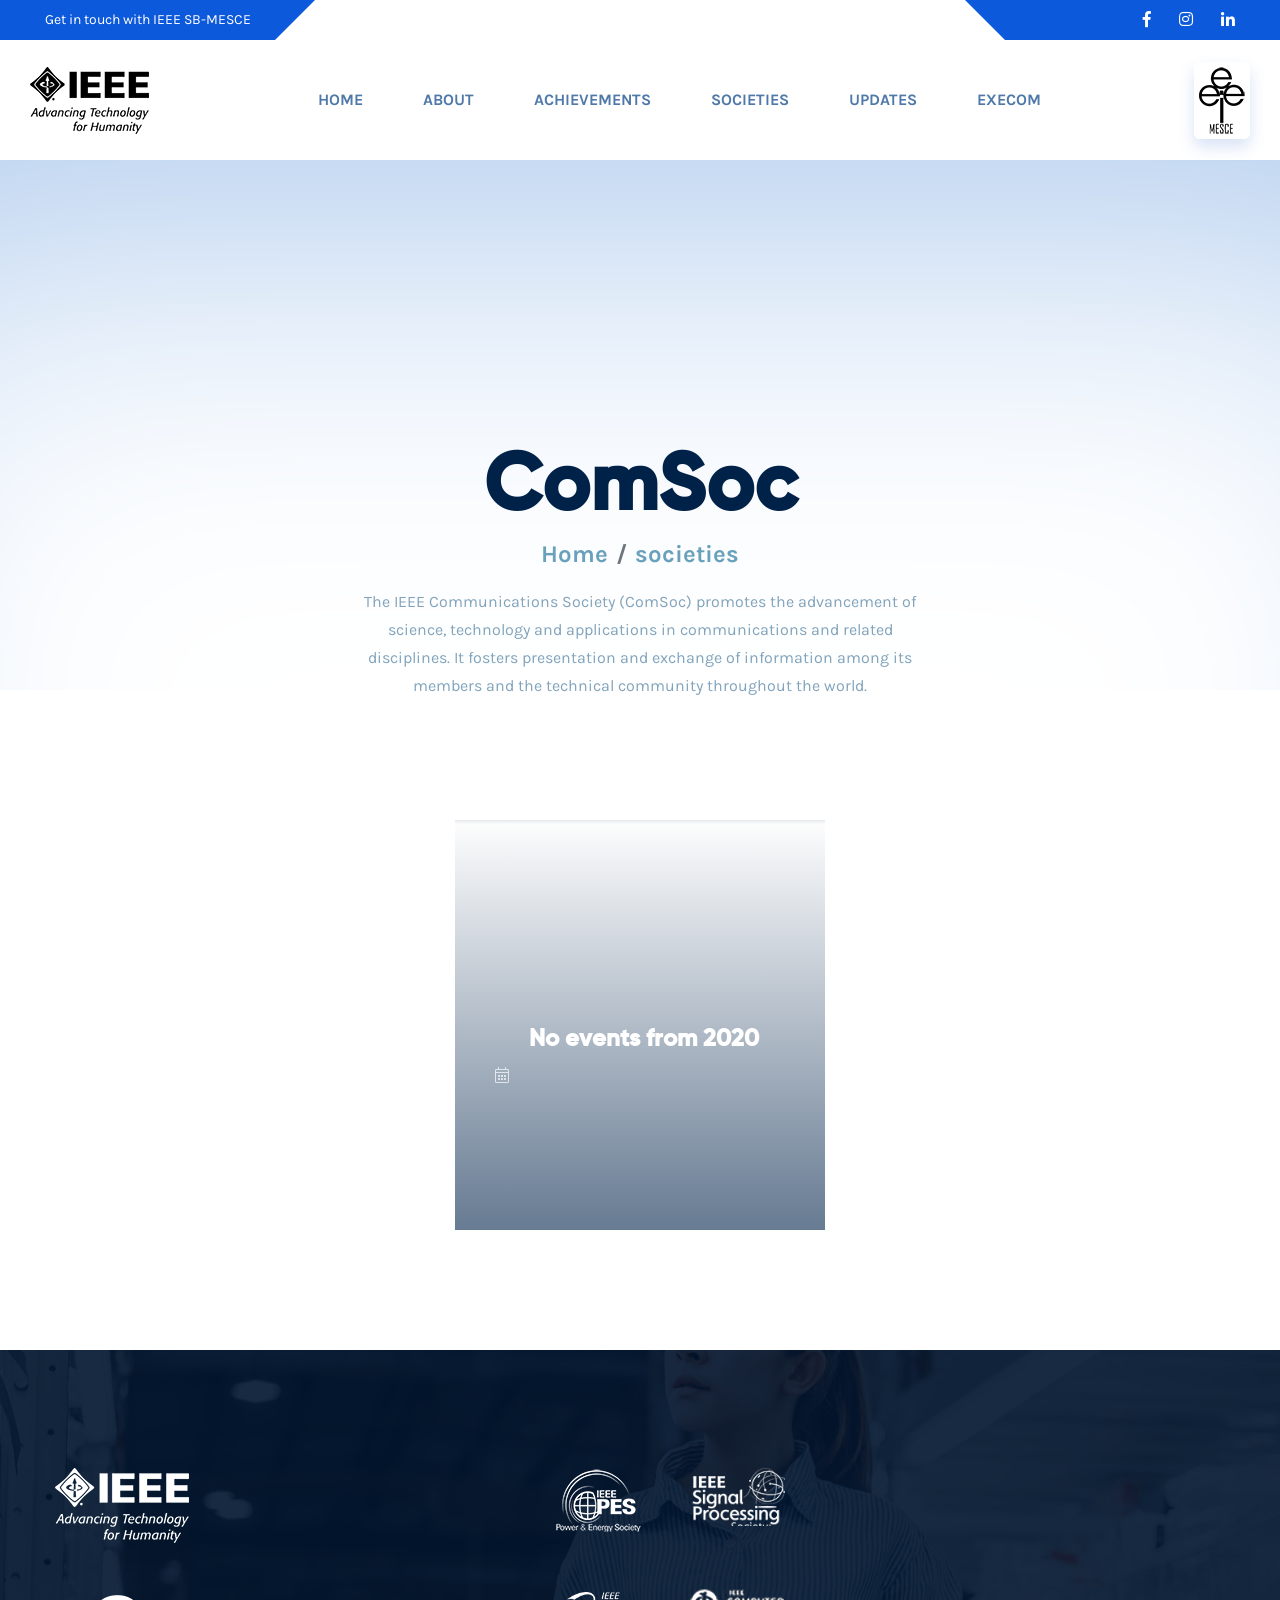
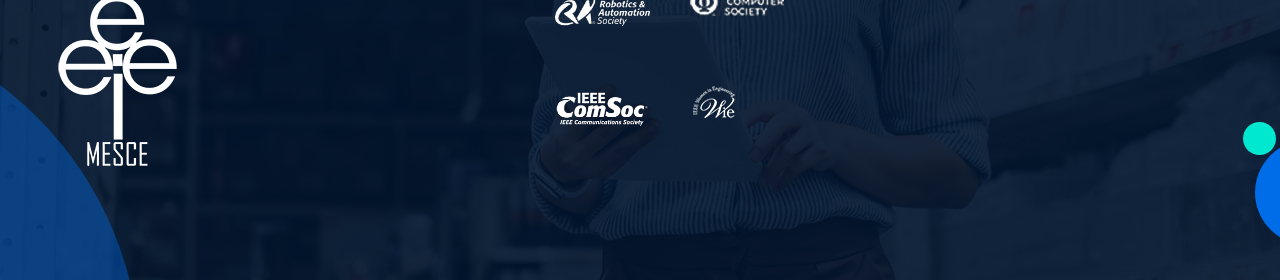
==== commit 05396735: "task bar mob" ====
--- a/comsoc.html
+++ b/comsoc.html
@@ -1,7 +1,7 @@
 <!doctype html>
 <html lang="en">
 
-<!-- index-6.html  10:29:52 GMT -->
+<!-- index.html  10:29:52 GMT -->
 <head>
 
 <meta charset="utf-8">
@@ -9,7 +9,7 @@
 <meta name="description" content="">
 <meta name="viewport" content="width=device-width, initial-scale=1, shrink-to-fit=no">
 
-<title>omnivus</title>
+<title>IEEE SB MESCE</title>
 
 <style>
     #navbar a.active {
@@ -47,74 +47,85 @@
 <link rel="stylesheet" href="assets/css/style.css">
 </head>
 <body>
-
-
-
-
-    <header class="header-area-2" data-scroll-index="0">
-        <div class="header-top pl-30 pr-30">
-        <div class="container-fluid">
-        <div class="row align-items-center">
-        <div class="col-lg-6">
-        <div class="header-left-side text-center text-sm-left">
-            <ul>
-                <li><a href="#home">Get in touch with IEEE SB-MESCE</a></li>
-                
-                </ul>
-        </div>
-        </div>
-        <div class="col-lg-6">
-        <div class="header-right-social text-center text-sm-right">
-        <ul>
-        <li><a href="#"><i class="fab fa-facebook-f"></i></a></li>
-        <li><a href="#"><i class="fab fa-instagram"></i></a></li>
-        
-        <li><a href="#"><i class="fab fa-linkedin-in"></i></a></li>
+<!--
+<div class="preloader">
+<div class="loading">
+<div class="line"></div>
+<div class="line"></div>
+<div class="line"></div>
+<div class="line"></div>
+<div class="line"></div>
+<div class="line"></div>
+<div class="line"></div>
+<div class="line"></div>
+</div>
+</div>
+-->
+
+
+<header class="header-area-2" data-scroll-index="0">
+<div class="header-top pl-30 pr-30">
+<div class="container-fluid">
+<div class="row align-items-center">
+<div class="col-lg-6">
+<div class="header-left-side text-center text-sm-left">
+    <ul>
+        <li><a href="#home">Get in touch with IEEE SB-MESCE</a></li>
         
         </ul>
-        </div>
-        </div>
-        </div>
-        </div>
-        </div>
-        
-        <div class="header-nav" >
-        <div class="navigation" id="navbar">
-        <nav class="navbar navbar-expand-lg navbar-light ">
-        <img src="assets/images/black.png" alt=""> 
-        <button class="navbar-toggler" type="button" data-toggle="collapse" data-target="#navbarSupportedContent" aria-controls="navbarSupportedContent" aria-expanded="false" aria-label="Toggle navigation">
-           
-        <span class="toggler-icon"></span>
-        <span class="toggler-icon"></span>
-        <span class="toggler-icon"></span>
-        </button> 
-        
-        
-        <div class="collapse navbar-collapse sub-menu-bar">
-        <ul class="navbar-nav m-auto">
-        <li class="nav-item active"><a data-scroll-nav="0" class="nav-link" href="index-6.html#home">Home</a></li>
-        <li class="nav-item"><a data-scroll-nav="1" class="nav-link" href="index-6.html#about">About</a></li>
-        <li class="nav-item"><a data-scroll-nav="2" class="nav-link" href="index-6.html#achievements">Achievements</a></li>
-        <li class="nav-item"><a data-scroll-nav="3" class="nav-link" href="index-6.html#societies">Societies</a></li>
-        <li class="nav-item"><a data-scroll-nav="4" class="nav-link" href="index-6.html#updates">Updates</a></li>
-        <li class="nav-item"><a data-scroll-nav="5" class="nav-link" href="index-6.html#execom">Execom</a></li>
-        
-        </ul>
-        </div>
-        
-        <div >
-        <img src="assets/images/tree.png" alt="flag">
-        </div>
-        
-        
-        </nav>
-        </div> 
-        </div>
-        </header>
+</div>
+</div>
+<div class="col-lg-6">
+<div class="header-right-social text-center text-sm-right">
+<ul>
+<li><a href="https://m.facebook.com/ieeesbmesce/"><i class="fab fa-facebook-f"></i></a></li>
+<li><a href="https://instagram.com/ieee_sb_mesce?igshid=y05sa2gu7n63"><i class="fab fa-instagram"></i></a></li>
+
+<li><a href="#"><i class="fab fa-linkedin-in"></i></a></li>
+
+</ul>
+</div>
+</div>
+</div>
+</div>
+</div>
+
+<div class="header-nav" >
+<div class="navigation" id="navbar">
+<nav class="navbar navbar-expand-lg navbar-light ">
+    <a class="navbar-brand" href="index.html"><img src="assets/images/black.png" alt=""></a> 
+<button class="navbar-toggler" type="button" data-toggle="collapse" data-target="#navbarSupportedContent" aria-controls="navbarSupportedContent" aria-expanded="false" aria-label="Toggle navigation">
+   
+<span class="toggler-icon"></span>
+<span class="toggler-icon"></span>
+<span class="toggler-icon"></span>
+</button> 
+
+
+<div class="collapse navbar-collapse sub-menu-bar" id="navbarSupportedContent">
+<ul class="navbar-nav m-auto">
+  <li class="nav-item active"><a data-scroll-nav="0" class="nav-link" href="index.html#home">Home</a></li>
+  <li class="nav-item"><a data-scroll-nav="1" class="nav-link" href="index.html#about">About</a></li>
+  <li class="nav-item"><a data-scroll-nav="2" class="nav-link" href="index.html#achievements">Achievements</a></li>
+  <li class="nav-item"><a data-scroll-nav="3" class="nav-link" href="index.html#societies">Societies</a></li>
+  <li class="nav-item"><a data-scroll-nav="4" class="nav-link" href="index.html#updates">Updates</a></li>
+  <li class="nav-item"><a data-scroll-nav="5" class="nav-link" href="index.html#execom">Execom</a></li>
+</ul>
+</div>
+
+<div class="country-flag d-none d-lg-block">
+<img src="assets/images/tree.png" alt="flag">
+</div>
+
+
+</nav>
+</div> 
+</div>
+</header>
 
 
 <div class="page-title-area">
-    <div class="banner-area-2 bg_cover" style="background-image: url(assets/images/DSC08558.jpg);">
+    <div class="banner-area-2 bg_cover" style="background-image: url(assets/images/mainbg.jpg);">
 <div class="container">
 <div class="row">
 <div class="col-lg-12">
@@ -123,8 +134,8 @@
 <h2 class="title">ComSoc</h2>
 <nav aria-label="breadcrumb">
 <ol class="breadcrumb">
-<li class="breadcrumb-item"><a href="index-6.html">Home </a></li>
-<li class="breadcrumb-item "><a href="index-6.html#socities">societies</a></li>
+<li class="breadcrumb-item"><a href="index.html">Home </a></li>
+<li class="breadcrumb-item "><a href="index.html#societies">societies</a></li>
 </ol>
 </nav>
 </div> 
@@ -192,125 +203,127 @@
   </div>
   
   
-  <footer class="footer-area footer-area-2 bg_cover" style="background-image: url(assets/images/action-pattern.jpg);">
-      <div class="footer-overlay">
-      <div class="container position-relative">
-      <div class="row">
-      <div class="col-lg-4 col-md-7">
-      <div class="widget-item-1 mt-30">
-      <img src="assets/images/ieee white.png" alt=""><br><br><br>
-      <img src="assets/images/IEEE sb LOGO white.png" alt="">
+  
+<footer class="footer-area footer-area-2 bg_cover" style="background-image: url(assets/images/footer-bg.jpg);">
+  <div class="footer-overlay">
+  <div class="container position-relative">
+  <div class="row">
+  <div class="col-lg-4 col-md-7">
+  <div class="widget-item-1 mt-30">
+  <img src="assets/images/ieee white.png" alt=""><br><br><br>
+  <img src="assets/images/IEEE sb LOGO white.png" alt="">
+  
+  
+  
+  
+  </div> 
+  </div>
+  <div class="col-lg-3 offset-lg-1 col-md-5">
+      <div class="widget-item-2 mt-30">
+    
+      <div class="footer-list">
+      <ul>
+      <li><img src="assets/images/pes white.png" alt=""><br><br></li>
+      <li><img src="assets/images/ras white.png" alt=""><br><br></li>
+      <li><img src="assets/images/comsoc white.png" alt=""><br><br></li>
       
-      <p>Copyright owned by IEEE SB MESCE  
-          <!-- <a href="https://gizmoder.com/cdn-cgi/l/email-protection" class="__cf_email__" data-cfemail="01437841">[email&#160;protected]</a> <span>tanvir82</span>-->
-           <p>
-      
-      
-      </div> 
-      </div>
-      <div class="col-lg-3 offset-lg-1 col-md-5">
-          <div class="widget-item-2 mt-30">
-        
-          <div class="footer-list">
-          <ul>
-          <li><img src="assets/images/pes white.png" alt=""><br><br></li>
-          <li><img src="assets/images/ras white.png" alt=""><br><br></li>
-          <li><img src="assets/images/comsoc white.png" alt=""><br><br></li>
-         
-          </ul>
-          <ul>
-              <li><img src="assets/images/sps white.png" alt=""><br><br></li>
-              <li><img src="assets/images/cs white.png" alt=""><br><br></li>
-              <li><img src="assets/images/wie white.png" alt=""><br><br></li>
-          
-          
-               </ul>
-          </div>
-         
-          </div> 
-         
-          </div>
-          </div>
-          
-          
-      
-       
-      <div class="row">
-      <div class="col-lg-12">
-      <div class="footer-copyright">
-      <p>Copyright owned by IEEE SB MESCE  
-          <!-- <a href="https://gizmoder.com/cdn-cgi/l/email-protection" class="__cf_email__" data-cfemail="01437841">[email&#160;protected]</a> <span>tanvir82</span>-->
-           </p>
-      </div> 
+      </ul>
+      <ul>
+          <li><img src="assets/images/sps white.png" alt=""><br><br></li>
+          <li><img src="assets/images/cs white.png" alt=""><br><br></li>
+          <li><img src="assets/images/wie white.png" alt=""><br><br></li>
+      </ul>
       </div>
       </div> 
       </div>
-      <div class="shape-1"></div>
-      <div class="shape-2"></div>
-      <div class="shape-3"></div>
-      </div> 
-      
-      
-      
-      </footer>
-      
-      
-      <div class="back-to-top back-to-top-2">
-      <a href="#">
-      <i class="fas fa-arrow-up"></i>
-      </a>
-      </div>
-      
-      
-      <script>
-      window.onscroll = function() {myFunction()};
-      
-      var navbar = document.getElementById("navbar");
-      var sticky = navbar.offsetTop;
-      
-      function myFunction() {
-        if (window.pageYOffset >= sticky) {
-          navbar.classList.add("sticky")
-        } else {
-          navbar.classList.remove("sticky");
-        }
-      }
-      </script>
-      
-      
-      <script data-cfasync="false" src="../../../../cdn-cgi/scripts/5c5dd728/cloudflare-static/email-decode.min.js"></script><script src="assets/js/vendor/modernizr-3.6.0.min.js" type="c378209aeb18056b256d3cdb-text/javascript"></script>
-      <script src="assets/js/vendor/jquery-1.12.4.min.js" type="c378209aeb18056b256d3cdb-text/javascript"></script>
-      
-      <script src="assets/js/bootstrap.min.js" type="c378209aeb18056b256d3cdb-text/javascript"></script>
-      <script src="assets/js/popper.min.js" type="c378209aeb18056b256d3cdb-text/javascript"></script>
-      
-      <script src="assets/js/slick.min.js" type="c378209aeb18056b256d3cdb-text/javascript"></script>
-      
-      <script src="assets/js/isotope.pkgd.min.js" type="c378209aeb18056b256d3cdb-text/javascript"></script>
-      
-      <script src="assets/js/imagesloaded.pkgd.min.js" type="c378209aeb18056b256d3cdb-text/javascript"></script>
-      
-      <script src="assets/js/jquery.magnific-popup.min.js" type="c378209aeb18056b256d3cdb-text/javascript"></script>
-      
-      <script src="assets/js/jquery.counterup.min.js" type="c378209aeb18056b256d3cdb-text/javascript"></script>
-      
-      <script src="assets/js/circle-progress.min.js" type="c378209aeb18056b256d3cdb-text/javascript"></script>
-      
-      <script src="assets/js/ajax-contact.js" type="c378209aeb18056b256d3cdb-text/javascript"></script>
-      
-      <script src="assets/js/scrollIt.min.js" type="c378209aeb18056b256d3cdb-text/javascript"></script>
-      
-      <script src="assets/js/jquery.syotimer.min.js" type="c378209aeb18056b256d3cdb-text/javascript"></script>
-      
-      <script src="assets/js/jquery.nice-select.min.js" type="c378209aeb18056b256d3cdb-text/javascript"></script>
-      
-      <script src="assets/js/wow.min.js" type="c378209aeb18056b256d3cdb-text/javascript"></script>
-      
-      <script src="assets/js/waypoints.min.js" type="c378209aeb18056b256d3cdb-text/javascript"></script>
-      
-      <script src="assets/js/main.js" type="c378209aeb18056b256d3cdb-text/javascript"></script>
-      <script src="../../../../../ajax.cloudflare.com/cdn-cgi/scripts/7089c43e/cloudflare-static/rocket-loader.min.js" data-cf-settings="c378209aeb18056b256d3cdb-|49" defer=""></script></body>
-      
-      <!-- index-6.html  10:29:58 GMT -->
-      </html>
-      +  
+  
+  
+  
+  
+  
+      <div class="col-lg-4 col-md-6">
+          <div class="widget-item-2 widget-item-3 mt-30">
+          
+          
+          </div> 
+          </div>
+          </div> 
+  
+   
+  <div class="row">
+  <div class="col-lg-12">
+  <div class="footer-copyright">
+  <p>Copyright owned by IEEE SB MESCE  
+      <!-- <a href="https://gizmoder.com/cdn-cgi/l/email-protection" class="__cf_email__" data-cfemail="01437841">[email&#160;protected]</a> <span>tanvir82</span>-->
+       </p>
+  </div> 
+  </div>
+  </div> 
+  <div class="shape-1"></div>
+  <div class="shape-2"></div>
+  <div class="shape-3"></div>
+  </div> 
+  </div>
+  </footer>
+  
+  
+  <div class="back-to-top back-to-top-2">
+  <a href="index.html">
+  <i class="fas fa-arrow-up"></i>
+  </a>
+  </div>
+  
+  
+  <script>
+  window.onscroll = function() {myFunction()};
+  
+  var navbar = document.getElementById("navbar");
+  var sticky = navbar.offsetTop;
+  
+  function myFunction() {
+    if (window.pageYOffset >= sticky) {
+      navbar.classList.add("sticky")
+    } else {
+      navbar.classList.remove("sticky");
+    }
+  }
+  </script>
+  
+  
+  <script data-cfasync="false" src="../../../../cdn-cgi/scripts/5c5dd728/cloudflare-static/email-decode.min.js"></script><script src="assets/js/vendor/modernizr-3.6.0.min.js" type="c378209aeb18056b256d3cdb-text/javascript"></script>
+  <script src="assets/js/vendor/jquery-1.12.4.min.js" type="c378209aeb18056b256d3cdb-text/javascript"></script>
+  
+  <script src="assets/js/bootstrap.min.js" type="c378209aeb18056b256d3cdb-text/javascript"></script>
+  <script src="assets/js/popper.min.js" type="c378209aeb18056b256d3cdb-text/javascript"></script>
+  
+  <script src="assets/js/slick.min.js" type="c378209aeb18056b256d3cdb-text/javascript"></script>
+  
+  <script src="assets/js/isotope.pkgd.min.js" type="c378209aeb18056b256d3cdb-text/javascript"></script>
+  
+  <script src="assets/js/imagesloaded.pkgd.min.js" type="c378209aeb18056b256d3cdb-text/javascript"></script>
+  
+  <script src="assets/js/jquery.magnific-popup.min.js" type="c378209aeb18056b256d3cdb-text/javascript"></script>
+  
+  <script src="assets/js/jquery.counterup.min.js" type="c378209aeb18056b256d3cdb-text/javascript"></script>
+  
+  <script src="assets/js/circle-progress.min.js" type="c378209aeb18056b256d3cdb-text/javascript"></script>
+  
+  <script src="assets/js/ajax-contact.js" type="c378209aeb18056b256d3cdb-text/javascript"></script>
+  
+  <script src="assets/js/scrollIt.min.js" type="c378209aeb18056b256d3cdb-text/javascript"></script>
+  
+  <script src="assets/js/jquery.syotimer.min.js" type="c378209aeb18056b256d3cdb-text/javascript"></script>
+  
+  <script src="assets/js/jquery.nice-select.min.js" type="c378209aeb18056b256d3cdb-text/javascript"></script>
+  
+  <script src="assets/js/wow.min.js" type="c378209aeb18056b256d3cdb-text/javascript"></script>
+  
+  <script src="assets/js/waypoints.min.js" type="c378209aeb18056b256d3cdb-text/javascript"></script>
+  
+  <script src="assets/js/main.js" type="c378209aeb18056b256d3cdb-text/javascript"></script>
+  <script src="../../../../../ajax.cloudflare.com/cdn-cgi/scripts/7089c43e/cloudflare-static/rocket-loader.min.js" data-cf-settings="c378209aeb18056b256d3cdb-|49" defer=""></script></body>
+  
+  <!-- index.html  10:29:58 GMT -->
+  </html>
+  
